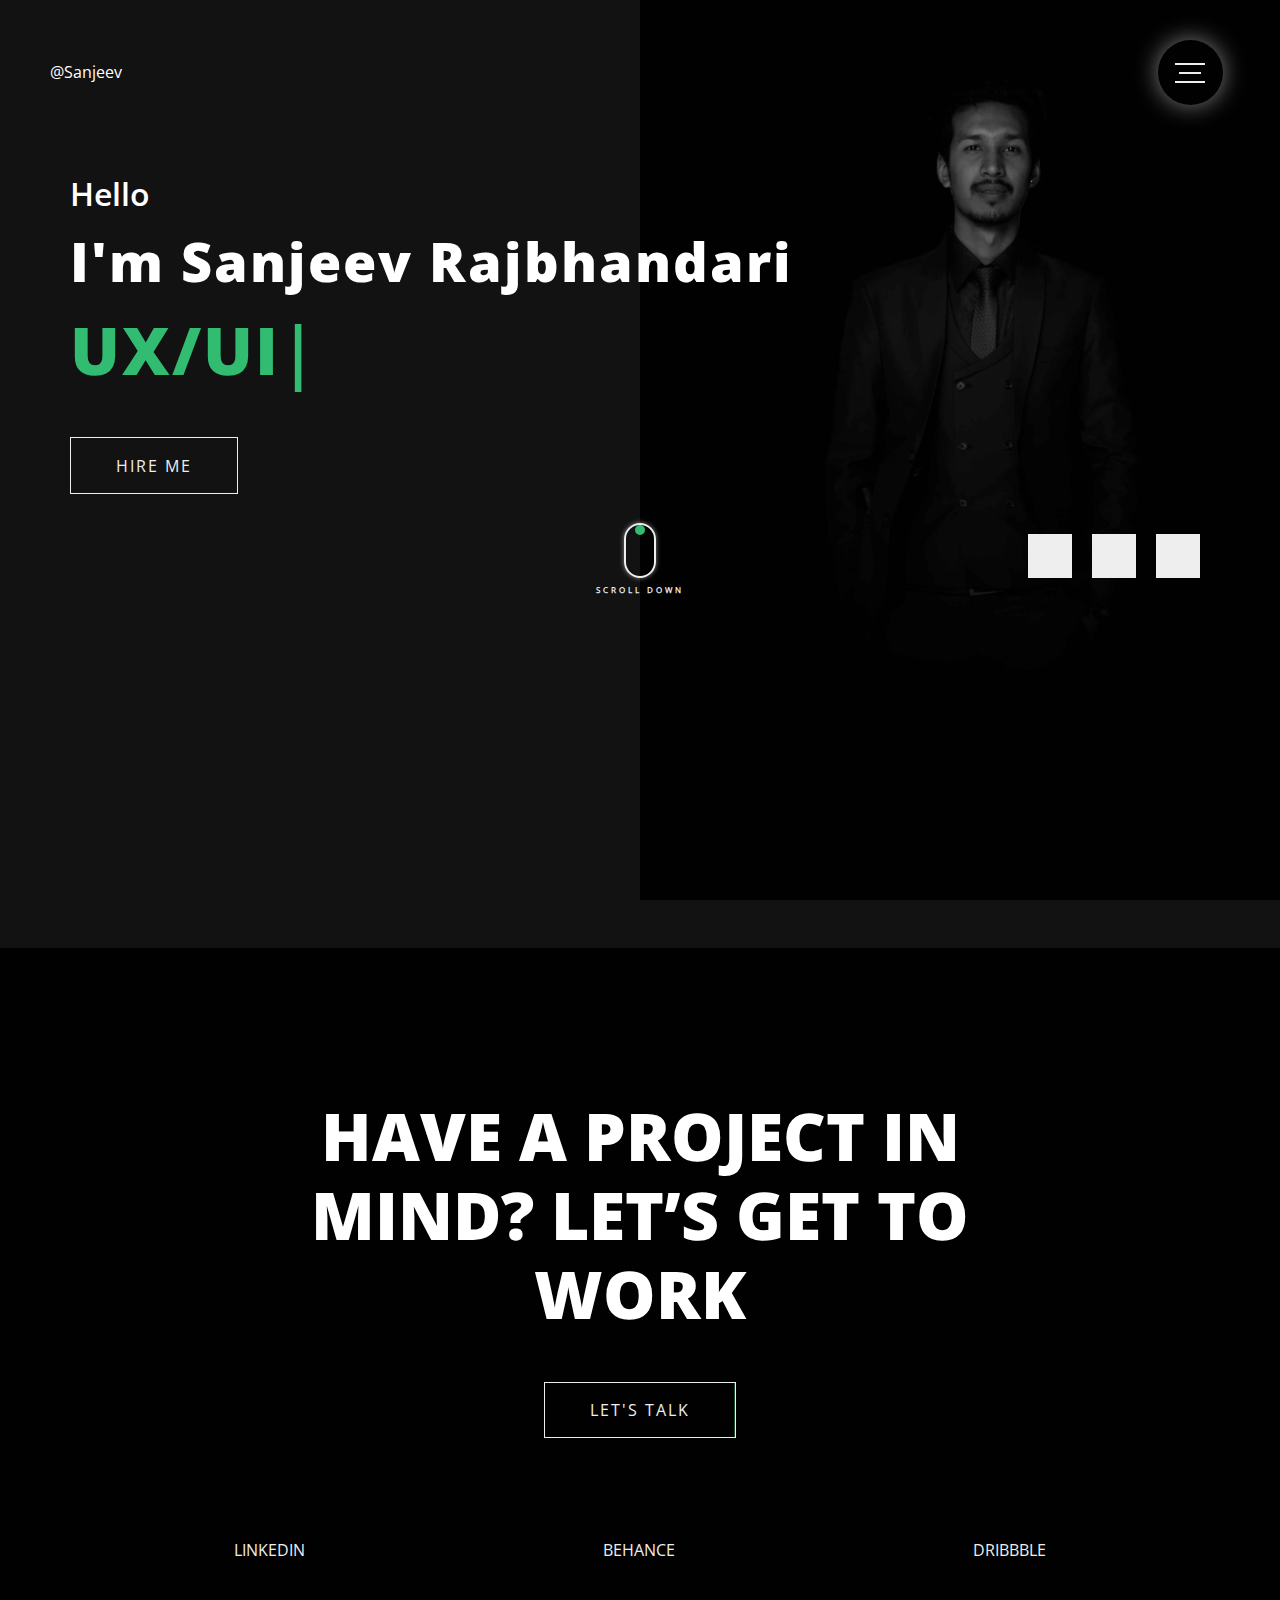
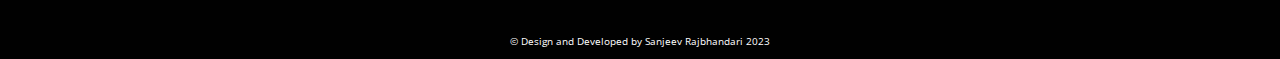
==== home.html @ 08865bb9 "portfolio landing page" ====
<!DOCTYPE html>
<html lang="en">

<head>
    <meta charset="UTF-8">
    <meta name="viewport" content="width=device-width, initial-scale=1.0">
    <link rel="stylesheet" href="./css/bootstrap.min.css" />
    <link rel="stylesheet" href="fontawesome-free-5.11.2-web/css/all.css" />
    <link rel="stylesheet" href="https://use.fontawesome.com/releases/v5.6.3/css/all.css"
        integrity="sha384-UHRtZLI+pbxtHCWp1t77Bi1L4ZtiqrqD80Kn4Z8NTSRyMA2Fd33n5dQ8lWUE00s/" crossorigin="anonymous">
    <link rel="stylesheet" href="css/main.css   ">
    <link type="text/css" rel="stylesheet" href="css/lightslider.css" />
    <link href="https://unpkg.com/aos@2.3.1/dist/aos.css" rel="stylesheet">

    <title>@Sanjeev </title>
</head>

<body>
<div class="">
        <!-- <div class="scrollToTop position-fixed bg-primary text-center text-ternary" style="display: none;">
        <i class="fas fa-angle-up"></i>
    </div> -->
    <header>
        <div >
            <div>
                <a href="" class="logo" target="_blank">
                    <p class="mb-0 pb-0 text-white">@Sanjeev</p>
                </a>
            </div>
        
        <div>
            <input class="menu-icon" type="checkbox" id="menu-icon" name="menu-icon"/>
            <label for="menu-icon"></label>
            <nav class="nav">
                 		
                <ul class="pt-5">
                    <li><a href="#">Home</a></li>
                    <li><a href="#">Works</a></li>
                    <li><a href="#">About</a></li>
                    <li><a href="#">Contact</a></li>
                </ul>
            </nav>
        </div>
         
    
          <div class="hero-section">
              <div class="row">
                <div class="col-12 container">
                    <div class="mt-175 ml-70">
                        <h3 class="text-white mb-3">Hello</h3>
                        <h2 class="text-white font-weight-bold mb-3">I'm Sanjeev Rajbhandari</h2>
                        <div class="text-primary">
                            <span class="txt-type font-weight-bold" data-wait="2000" data-words='["UX/UI Designer","Frontend Developer", "Web Designer", "Freelancer    "]'></span>
                        </d>
                    </div>
                    <div class="mt-5">
                        <a href="mailto:snzv959@gmail.com" class="btn btn-outline">Hire Me</a>
                    </div>
                    
                    <section id="section-1">
                        <a id="scroll-btn" href="#work"></a>
                    </section>
                    <div class="hero-section-social-link">
                        <div class="social-media-icons d-flex  mt-3 text-light-grey  justify-content-end    mt-4 mr-70 pl-2">
                            <ul class="unstyle-list mt-md-3">
                                <li class="">
                                    <a href="https://www.linkedin.com/in/sanjeev-rajbhandari-982ab8171/" target="_blank"><i class="fab fa-linkedin-in  text-secondary fs-linkedin "></i></a>
                                </li>
                                <li class="">
                                    <a href="https://www.behance.net/sanjeevrajbhan" target="_blank"><i class="fab fa-behance text-secondary fs-behance"></i></a>
                                </li>
                                <li class="">
                                    <a href="https://dribbble.com/Sanzeev" target="_blank"><i class="fab fa-dribbble text-secondary  fs-dribbble "></i></a>
                                </li>
                            </ul>
                        </div>
                    </div>
                </div>
               
              </div>
          </div>
        </div>
    </header>



    <footer class="bg-dark-bg mt-5 pt-5" id="work">
        <div class="container inner-footer">
            <div class="text-white position-absolute arrow">
                <i class="fas fa-arrow-right"></i> 
            </div>
          <div class="h1 text-white text-center px-lg-150 px-sm-50 px-40 mt-100">HAVE A PROJECT IN MIND? LET’S GET TO WORK</div> 
          <div class="mt-5 text-center">
            <a href="mailto:snzv959@gmail.com" class="btn btn-outline">Let's Talk</a>
        </div>
         
            <div class="social-media-text mt-100 ">
                <ul class="unstyle-list pl-0 text-center text-white  d-flex justify-content-around">
                    <li>
                        <a href="#">Linkedin</a>
                    </li>
                    <li>
                        <a href="#">Behance</a>
                    </li>
                    <li>
                        <a href="#">Dribbble</a>
                    </li>
                </ul>
            </div>
            <hr>
            <div class="footer-link text-center mx-auto mt-5 pb-2">
                <small class="fs-10 text-white  text-center  mt-3 mb-0 pb-2">© Design and Developed by Sanjeev Rajbhandari 2023</small>
            </div>
        </div>

    </footer>

</div>





    <!-- jQuery library -->
    <script src="./js/jquery-3.4.1.min.js"></script>

    <!-- Popper JS -->
    <script src="https://cdnjs.cloudflare.com/ajax/libs/popper.js/1.16.0/umd/popper.min.js"></script>

    <!-- <script src="https://maxcdn.bootstrapcdn.com/bootstrap/4.4.1/js/bootstrap.min.js"></script> -->

    <script src="./js/bootstrap.min.js"></script>
    <script src="./js/lightslider.js"></script>
    <script src="./js/main.js"></script>

    <script src="https://unpkg.com/aos@2.3.1/dist/aos.js"></script>
    <script>
      AOS.init({once: true,});
      </script>
    <script type="text/javascript">
        $(document).ready(function () {

            var slider = $("#lightSlider").lightSlider({
                item: 6,
                autoWidth: true,
                slideMove: 2, // slidemove will be 1 if loop is true
                slideMargin: 10,

                addClass: '',
                mode: "slide",
                useCSS: true,
                cssEasing: 'ease', //'cubic-bezier(0.25, 0, 0.25, 1)',//
                easing: 'linear', //'for jquery animation',////

                speed: 500, //ms'
                auto: true,
                loop: true,
                slideEndAnimation: true,
                pause: 1500,

                keyPress: false,
                controls: true,
                prevHtml: '',
                nextHtml: '',

                rtl: false,
                adaptiveHeight: false,

                vertical: false,
                verticalHeight: 500,
                vThumbWidth: 100,

                thumbItem: 10,
                pager: true,
                gallery: false,
                galleryMargin: 5,
                thumbMargin: 5,
                currentPagerPosition: 'middle',

                enableTouch: true,
                enableDrag: true,
                freeMove: true,
                swipeThreshold: 40,

                responsive: [{
                        breakpoint: 1200,
                        settings: {
                            item: 6,
                            slideMove: 1,
                            slideMargin: 4,
                        }
                    },
                    {
                        breakpoint: 900,
                        settings: {
                            item: 4,
                            slideMove: 1
                        }
                    },
                    {
                        breakpoint: 500,
                        settings: {
                            item: 3,
                            slideMove: 1
                        }
                    },


                ],

            });
            console.log(slider);
            $('#prevslide').click(function () {
                slider.goToPrevSlide();
            });

            $('#nextslide').click(function () {
                slider.goToNextSlide();
            });

        });

    </script>


</body>

</html>
---- css/main.css ----
html {
  scroll-behavior: smooth;
}

body {
  padding: 0px;
  margin: 0;
  overflow-x: hidden;
  background-color: #121212;
}

body * {
  font-family: "OpenSans-regular", sans-serif;
}

h1,
h2,
h3,
h4,
h5,
h6,
.h1,
h1,
.h2,
h2,
.h3,
h3,
.h4,
h4,
.h5,
h5,
.h6,
h6 {
  font-weight: normal;
}

@font-face {
  font-family: "OpenSans-bold";
  src: url("../fonts/OpenSans-Bold.ttf");
}

@font-face {
  font-family: "OpenSans-ExtraBold";
  src: url("../fonts/OpenSans-ExtraBold.ttf");
}

@font-face {
  font-family: "OpenSans-semibold";
  src: url("../fonts/OpenSans-SemiBold.ttf");
}

@font-face {
  font-family: "OpenSans-regular";
  src: url("../fonts/OpenSans-Regular.ttf");
}

@font-face {
  font-family: "OpenSans-light";
  src: url("../fonts/OpenSans-Light.ttf");
}

@font-face {
  font-family: "OpenSans-medium";
  src: url("../fonts/OpenSans-Medium.ttf");
}


.h1,
h1 {
  font-size: calc(45px + (66  - 45) * ((100vw - 500px) / (1150 - 500))) !important;
}

@media screen and (max-width: 500px) {
  
  .h1,
  h1 {
    font-size: 45px !important;
  }
}

@media screen and (min-width: 1150px) {
  
  .h1,
  h1 {
    font-size: 66px !important;
  }
}


.h2,
h2 {
  font-size: calc(46px + (54  - 46) * ((100vw - 500px) / (1150 - 500))) !important;
}

@media screen and (max-width: 500px) {
  
  .h2,
  h2 {
    font-size: 46px !important;
  }
}

@media screen and (min-width: 1150px) {
  
  .h2,
  h2 {
    font-size: 54px !important;
  }
}


.h3,
h3 {
  font-size: calc(28px + (32  - 28) * ((100vw - 500px) / (1200 - 500))) !important;
}

@media screen and (max-width: 500px) {
  
  .h3,
  h3 {
    font-size: 28px !important;
  }
}

@media screen and (min-width: 1200px) {
  
  .h3,
  h3 {
    font-size: 32px !important;
  }
}


.h4,
h4 {
  font-size: calc(29px + (39  - 29) * ((100vw - 500px) / (1200 - 500))) !important;
}

@media screen and (max-width: 500px) {
  
  .h4,
  h4 {
    font-size: 29px !important;
  }
}

@media screen and (min-width: 1200px) {
  
  .h4,
  h4 {
    font-size: 39px !important;
  }
}


.h5,
h5 {
  font-size: calc(21px + (31  - 21) * ((100vw - 500px) / (1200 - 500))) !important;
}

@media screen and (max-width: 500px) {
  
  .h5,
  h5 {
    font-size: 21px !important;
  }
}

@media screen and (min-width: 1200px) {
  
  .h5,
  h5 {
    font-size: 31px !important;
  }
}


.h6,
h6 {
  font-size: calc(15px + (25  - 15) * ((100vw - 500px) / (1200 - 500))) !important;
}

@media screen and (max-width: 500px) {
  
  .h6,
  h6 {
    font-size: 15px !important;
  }
}

@media screen and (min-width: 1200px) {
  
  .h6,
  h6 {
    font-size: 25px !important;
  }
}

.p, p {
  font-size: calc(10px + (16  - 10) * ((100vw - 720px) / (1200 - 500))) !important;
}

@media screen and (max-width: 720px) {
  .p, p {
    font-size: 10px !important;
  }
}

@media screen and (min-width: 1200px) {
  .p, p {
    font-size: 16px !important;
  }
}

.small, small {
  font-size: 10px !important;
}

.fs-20 {
  font-size: calc(15px + (20  - 15) * ((100vw - 500px) / (1200 - 500))) !important;
}

@media screen and (max-width: 500px) {
  .fs-20 {
    font-size: 15px !important;
  }
}

@media screen and (min-width: 1200px) {
  .fs-20 {
    font-size: 20px !important;
  }
}

.fs-13 {
  font-size: calc(10px + (13  - 10) * ((100vw - 500px) / (1200 - 500))) !important;
}

@media screen and (max-width: 500px) {
  .fs-13 {
    font-size: 10px !important;
  }
}

@media screen and (min-width: 1200px) {
  .fs-13 {
    font-size: 13px !important;
  }
}

.fs-14, .fs-12 {
  letter-spacing: 1px;
}

.fs-17 {
  letter-spacing: 2px;
}

.font-weight-semi-bold {
  font-weight: 600;
}

.font-weight-medium {
  font-weight: 500;
}

.img-gallary .lSPager {
  display: none;
}

.img-gallary .lightSlider li {
  margin-right: 30px !important;
}

.btn-primary {
  background: #31BC71 !important;
  color: #fff !important;
  border-color: currentColor !important;
  outline: none !important;
}

.btn-primary:not(:disabled):not(.disabled):hover, .btn-primary:not(:disabled):not(.disabled):focus, .btn-primary:not(:disabled):not(.disabled):active {
  background: #31BC71 !important;
  color: #fff !important;
}

.btn-secondary {
  background: #121212 !important;
  color: #fff !important;
  border-color: currentColor !important;
  outline: none !important;
}

.btn-secondary:not(:disabled):not(.disabled):hover, .btn-secondary:not(:disabled):not(.disabled):focus, .btn-secondary:not(:disabled):not(.disabled):active {
  background: #31BC71 !important;
  color: #fff !important;
}

.btn-ternary {
  background: #fff !important;
  color: #121212 !important;
  border-color: currentColor !important;
  outline: none !important;
}

.btn-ternary:not(:disabled):not(.disabled):hover, .btn-ternary:not(:disabled):not(.disabled):focus, .btn-ternary:not(:disabled):not(.disabled):active {
  background: #31BC71 !important;
  color: #fff !important;
}

.btn-default {
  background: #121212 !important;
  color: #fff !important;
  border-color: currentColor !important;
  outline: none !important;
}

.btn-default:not(:disabled):not(.disabled):hover, .btn-default:not(:disabled):not(.disabled):focus, .btn-default:not(:disabled):not(.disabled):active {
  background: #333 !important;
  color: #fff !important;
}

.btn-transparent, .btn-transparent:not(:disabled):not(.disabled):hover, .btn-transparent:not(:disabled):not(.disabled):focus, .btn-transparent:not(:disabled):not(.disabled):active {
  background: transparent !important;
  color: !important;
  border-color: currentColor !important;
  outline: none !important;
}

.btn-sm {
  font-size: 13px !important;
}

.btn-lg {
  font-size: calc(15px + (20.31  - 15) * ((100vw - 800px) / (801 - 500))) !important;
}

@media screen and (max-width: 800px) {
  .btn-lg {
    font-size: 15px !important;
  }
}

@media screen and (min-width: 801px) {
  .btn-lg {
    font-size: 20.31px !important;
  }
}

.btn-block {
  font-size: calc(15px + (20.31  - 15) * ((100vw - 800px) / (801 - 500))) !important;
}

@media screen and (max-width: 800px) {
  .btn-block {
    font-size: 15px !important;
  }
}

@media screen and (min-width: 801px) {
  .btn-block {
    font-size: 20.31px !important;
  }
}

.btn {
  border: 1.5px solid #EEEEEE;
  color: #EEEEEE;
  cursor: pointer;
  line-height: 1;
  padding: 1.2em 2.8em;
  text-align: center;
  text-transform: uppercase;
  letter-spacing: 2px;
  border-radius: 0px;
  -webkit-border-radius: 0px;
  -moz-border-radius: 0px;
  -ms-border-radius: 0px;
  -o-border-radius: 0px;
}

.btn:hover, .btn:focus {
  color: #EEEEEE;
  outline: 0;
}

.btn-sm {
  padding: 0.5rem;
}

.btn-lg, .btn-block {
  font-size: 18px !important;
}

.btn-outline {
  background-color: transparent;
  border-color: #EEEEEE;
  color: #EEEEEE;
  background-image: linear-gradient(45deg, #31BC71 50%, transparent 50%);
  background-position: 100%;
  background-size: 400%;
  -webkit-transition: background 300ms ease-in-out;
  transition: background 300ms ease-in-out;
}

.btn-outline:hover {
  background-position: 0;
  border-color: #31BC71;
}

@-webkit-keyframes move-down {
  80% {
    opacity: 0.5;
  }
  100% {
    transform: translateY(2em);
    opacity: 0;
    -webkit-transform: translateY(2em);
    -moz-transform: translateY(2em);
    -ms-transform: translateY(2em);
    -o-transform: translateY(2em);
  }
}

@keyframes move-down {
  80% {
    opacity: 0.5;
  }
  100% {
    transform: translateY(2em);
    opacity: 0;
    -webkit-transform: translateY(2em);
    -moz-transform: translateY(2em);
    -ms-transform: translateY(2em);
    -o-transform: translateY(2em);
  }
}

a#scroll-btn {
  position: absolute;
  height: 55px;
  width: 32px;
  border: 2px solid #EEEEEE;
  margin: auto;
  left: 0;
  right: 0;
  bottom: 0px;
  border-radius: 28px;
  -webkit-box-shadow: 0px 0px 5px 0px rgba(255, 255, 255, 0.51);
  box-shadow: 0px 0px 5px 0px rgba(255, 255, 255, 0.51);
}

a#scroll-btn:before {
  position: absolute;
  content: "";
  margin: auto;
  left: 0;
  right: 0;
  top: 0;
  height: 10px;
  width: 10px;
  background-color: #31BC71;
  border-radius: 50%;
  -webkit-animation: move-down 2s infinite;
          animation: move-down 2s infinite;
}

a#scroll-btn:after {
  position: absolute;
  content: "SCROLL DOWN";
  width: 12em;
  display: block;
  width: 12em;
  text-align: center;
  left: -4.2em;
  bottom: -2.5em;
  font-size: 8px;
  color: #EEEEEE;
  letter-spacing: 3px;
  font-weight: 600;
}

#section-2 {
  background-color: #31BC71;
  color: #EEEEEE;
  font-size: 2.7em;
  text-align: center;
  display: -webkit-box;
  display: -ms-flexbox;
  display: flex;
  -webkit-box-orient: vertical;
  -webkit-box-direction: normal;
      -ms-flex-direction: column;
          flex-direction: column;
  -webkit-box-align: center;
      -ms-flex-align: center;
          align-items: center;
  -webkit-box-pack: center;
      -ms-flex-pack: center;
          justify-content: center;
  gap: 1em;
}

@media screen and (max-width: 500px) {
  a#scroll-btn {
    font-size: 12px;
  }
}

.navbar-toggler .close {
  display: inline-block;
}

.navbar-toggler .navbar-toggler-icon {
  display: none;
}

.navbar-toggler.collapsed .close {
  display: none;
}

.navbar-toggler.collapsed .navbar-toggler-icon {
  display: inline-block;
}

.close {
  opacity: 1;
}

.close:hover {
  opacity: 1;
}

.navbar-toggler {
  border: none;
  font-size: 15px;
}

.navbar {
  background-color: transparent;
}

.navbar .navbar-nav .nav-link {
  font-size: 13px;
  font-family: "Hind-Regular", sans-serif;
  color: #fff;
}

.navbar .navbar-nav .nav-link:hover {
  color: #31BC71;
  transition: ease-in-out 0.5s all;
  -webkit-transition: ease-in-out 0.5s all;
  -moz-transition: ease-in-out 0.5s all;
  -ms-transition: ease-in-out 0.5s all;
  -o-transition: ease-in-out 0.5s all;
}

.solid {
  background-color: #EEEEEE;
  -webkit-transition: background-color 1s ease 0s;
  transition: background-color 1s ease 0s;
}

.navbar-collapse .bg-secondary {
  opacity: 0.95;
}

.navbar-collapse .nav-item ul li a:hover, .navbar-collapse .nav-item ul li .active {
  color: #31BC71 !important;
  font-weight: 600;
  text-decoration: none;
}

.navbar-dark .navbar-toggler-icon {
  background-image: url("data:image/svg+xml,%3csvg xmlns='http://www.w3.org/2000/svg' width='30' height='30' viewBox='0 0 30 30'%3e%3cpath stroke='rgba(255, 255, 255, 1)' stroke-linecap='round' stroke-miterlimit='10' stroke-width='2' d='M4 7h22M4 15h22M4 23h22'/%3e%3c/svg%3e");
}

[type="checkbox"]:checked {
  position: absolute;
  left: -9999px;
}

[type="checkbox"]:not(:checked) {
  position: absolute;
  left: -9999px;
}

.menu-icon:checked + label {
  position: fixed;
  top: 63px;
  right: 75px;
  display: block;
  width: 30px;
  height: 30px;
  padding: 0;
  margin: 0;
  cursor: pointer;
  z-index: 10;
}

.menu-icon:checked + label:before {
  position: absolute;
  content: '';
  display: block;
  width: 30px;
  height: 20px;
  z-index: 20;
  top: 0;
  left: 0;
  border-top: 2px solid #EEEEEE;
  border-bottom: 2px solid #EEEEEE;
  -webkit-transition: border-width 100ms 1500ms ease, top 100ms 1600ms cubic-bezier(0.23, 1, 0.32, 1), height 100ms 1600ms cubic-bezier(0.23, 1, 0.32, 1), background-color 200ms ease, -webkit-transform 200ms cubic-bezier(0.23, 1, 0.32, 1);
  transition: border-width 100ms 1500ms ease, top 100ms 1600ms cubic-bezier(0.23, 1, 0.32, 1), height 100ms 1600ms cubic-bezier(0.23, 1, 0.32, 1), background-color 200ms ease, -webkit-transform 200ms cubic-bezier(0.23, 1, 0.32, 1);
  transition: border-width 100ms 1500ms ease, top 100ms 1600ms cubic-bezier(0.23, 1, 0.32, 1), height 100ms 1600ms cubic-bezier(0.23, 1, 0.32, 1), background-color 200ms ease, transform 200ms cubic-bezier(0.23, 1, 0.32, 1);
  transition: border-width 100ms 1500ms ease, top 100ms 1600ms cubic-bezier(0.23, 1, 0.32, 1), height 100ms 1600ms cubic-bezier(0.23, 1, 0.32, 1), background-color 200ms ease, transform 200ms cubic-bezier(0.23, 1, 0.32, 1), -webkit-transform 200ms cubic-bezier(0.23, 1, 0.32, 1);
  top: 10px;
  -webkit-transform: rotate(45deg);
          transform: rotate(45deg);
  height: 2px;
  background-color: #EEEEEE;
  border-width: 0;
  -webkit-transition: border-width 100ms 340ms ease, top 100ms 300ms cubic-bezier(0.23, 1, 0.32, 1), height 100ms 300ms cubic-bezier(0.23, 1, 0.32, 1), background-color 200ms 500ms ease, -webkit-transform 200ms 1700ms cubic-bezier(0.23, 1, 0.32, 1);
  transition: border-width 100ms 340ms ease, top 100ms 300ms cubic-bezier(0.23, 1, 0.32, 1), height 100ms 300ms cubic-bezier(0.23, 1, 0.32, 1), background-color 200ms 500ms ease, -webkit-transform 200ms 1700ms cubic-bezier(0.23, 1, 0.32, 1);
  transition: border-width 100ms 340ms ease, top 100ms 300ms cubic-bezier(0.23, 1, 0.32, 1), height 100ms 300ms cubic-bezier(0.23, 1, 0.32, 1), background-color 200ms 500ms ease, transform 200ms 1700ms cubic-bezier(0.23, 1, 0.32, 1);
  transition: border-width 100ms 340ms ease, top 100ms 300ms cubic-bezier(0.23, 1, 0.32, 1), height 100ms 300ms cubic-bezier(0.23, 1, 0.32, 1), background-color 200ms 500ms ease, transform 200ms 1700ms cubic-bezier(0.23, 1, 0.32, 1), -webkit-transform 200ms 1700ms cubic-bezier(0.23, 1, 0.32, 1);
}

.menu-icon:checked + label:after {
  position: absolute;
  content: '';
  display: block;
  width: 22px;
  height: 2px;
  z-index: 20;
  top: 10px;
  right: 4px;
  background-color: #EEEEEE;
  margin-top: -1px;
  -webkit-transition: width 100ms 1750ms ease, right 100ms 1750ms ease, margin-top 100ms ease, -webkit-transform 200ms cubic-bezier(0.23, 1, 0.32, 1);
  transition: width 100ms 1750ms ease, right 100ms 1750ms ease, margin-top 100ms ease, -webkit-transform 200ms cubic-bezier(0.23, 1, 0.32, 1);
  transition: width 100ms 1750ms ease, right 100ms 1750ms ease, margin-top 100ms ease, transform 200ms cubic-bezier(0.23, 1, 0.32, 1);
  transition: width 100ms 1750ms ease, right 100ms 1750ms ease, margin-top 100ms ease, transform 200ms cubic-bezier(0.23, 1, 0.32, 1), -webkit-transform 200ms cubic-bezier(0.23, 1, 0.32, 1);
  width: 30px;
  margin-top: 0;
  right: 0;
  -webkit-transform: rotate(-45deg);
          transform: rotate(-45deg);
  -webkit-transition: width 100ms ease, right 100ms ease, margin-top 100ms 500ms ease, -webkit-transform 200ms 1700ms cubic-bezier(0.23, 1, 0.32, 1);
  transition: width 100ms ease, right 100ms ease, margin-top 100ms 500ms ease, -webkit-transform 200ms 1700ms cubic-bezier(0.23, 1, 0.32, 1);
  transition: width 100ms ease, right 100ms ease, margin-top 100ms 500ms ease, transform 200ms 1700ms cubic-bezier(0.23, 1, 0.32, 1);
  transition: width 100ms ease, right 100ms ease, margin-top 100ms 500ms ease, transform 200ms 1700ms cubic-bezier(0.23, 1, 0.32, 1), -webkit-transform 200ms 1700ms cubic-bezier(0.23, 1, 0.32, 1);
}

.menu-icon:checked ~ .nav {
  -webkit-animation-play-state: paused;
          animation-play-state: paused;
  top: 50%;
  right: 50%;
  -webkit-transform: translate(50%, -50%);
          transform: translate(50%, -50%);
  width: 200%;
  height: 200%;
  -webkit-transition: top 350ms 700ms cubic-bezier(0.23, 1, 0.32, 1), right 350ms 700ms cubic-bezier(0.23, 1, 0.32, 1), width 750ms 1000ms cubic-bezier(0.23, 1, 0.32, 1), height 750ms 1000ms cubic-bezier(0.23, 1, 0.32, 1), -webkit-transform 250ms 700ms ease;
  transition: top 350ms 700ms cubic-bezier(0.23, 1, 0.32, 1), right 350ms 700ms cubic-bezier(0.23, 1, 0.32, 1), width 750ms 1000ms cubic-bezier(0.23, 1, 0.32, 1), height 750ms 1000ms cubic-bezier(0.23, 1, 0.32, 1), -webkit-transform 250ms 700ms ease;
  transition: top 350ms 700ms cubic-bezier(0.23, 1, 0.32, 1), right 350ms 700ms cubic-bezier(0.23, 1, 0.32, 1), transform 250ms 700ms ease, width 750ms 1000ms cubic-bezier(0.23, 1, 0.32, 1), height 750ms 1000ms cubic-bezier(0.23, 1, 0.32, 1);
  transition: top 350ms 700ms cubic-bezier(0.23, 1, 0.32, 1), right 350ms 700ms cubic-bezier(0.23, 1, 0.32, 1), transform 250ms 700ms ease, width 750ms 1000ms cubic-bezier(0.23, 1, 0.32, 1), height 750ms 1000ms cubic-bezier(0.23, 1, 0.32, 1), -webkit-transform 250ms 700ms ease;
}

.menu-icon:checked ~ .nav ul li {
  pointer-events: auto;
  visibility: visible;
  opacity: 1;
  -webkit-transform: translateY(0);
          transform: translateY(0);
  -webkit-transition: opacity 350ms ease, -webkit-transform 250ms ease;
  transition: opacity 350ms ease, -webkit-transform 250ms ease;
  transition: opacity 350ms ease, transform 250ms ease;
  transition: opacity 350ms ease, transform 250ms ease, -webkit-transform 250ms ease;
}

.menu-icon:checked ~ .nav ul li:nth-child(1) {
  -webkit-transition-delay: 1400ms;
          transition-delay: 1400ms;
}

.menu-icon:checked ~ .nav ul li:nth-child(2) {
  -webkit-transition-delay: 1480ms;
          transition-delay: 1480ms;
}

.menu-icon:checked ~ .nav ul li:nth-child(3) {
  -webkit-transition-delay: 1560ms;
          transition-delay: 1560ms;
}

.menu-icon:checked ~ .nav ul li:nth-child(4) {
  -webkit-transition-delay: 1640ms;
          transition-delay: 1640ms;
}

.menu-icon:not(:checked) + label {
  position: fixed;
  top: 63px;
  right: 75px;
  display: block;
  width: 30px;
  height: 30px;
  padding: 0;
  margin: 0;
  cursor: pointer;
  z-index: 10;
}

.menu-icon:not(:checked) + label:before {
  position: absolute;
  content: '';
  display: block;
  width: 30px;
  height: 20px;
  z-index: 20;
  top: 0;
  left: 0;
  border-top: 2px solid #EEEEEE;
  border-bottom: 2px solid #EEEEEE;
  -webkit-transition: border-width 100ms 1500ms ease, top 100ms 1600ms cubic-bezier(0.23, 1, 0.32, 1), height 100ms 1600ms cubic-bezier(0.23, 1, 0.32, 1), background-color 200ms ease, -webkit-transform 200ms cubic-bezier(0.23, 1, 0.32, 1);
  transition: border-width 100ms 1500ms ease, top 100ms 1600ms cubic-bezier(0.23, 1, 0.32, 1), height 100ms 1600ms cubic-bezier(0.23, 1, 0.32, 1), background-color 200ms ease, -webkit-transform 200ms cubic-bezier(0.23, 1, 0.32, 1);
  transition: border-width 100ms 1500ms ease, top 100ms 1600ms cubic-bezier(0.23, 1, 0.32, 1), height 100ms 1600ms cubic-bezier(0.23, 1, 0.32, 1), background-color 200ms ease, transform 200ms cubic-bezier(0.23, 1, 0.32, 1);
  transition: border-width 100ms 1500ms ease, top 100ms 1600ms cubic-bezier(0.23, 1, 0.32, 1), height 100ms 1600ms cubic-bezier(0.23, 1, 0.32, 1), background-color 200ms ease, transform 200ms cubic-bezier(0.23, 1, 0.32, 1), -webkit-transform 200ms cubic-bezier(0.23, 1, 0.32, 1);
}

.menu-icon:not(:checked) + label:after {
  position: absolute;
  content: '';
  display: block;
  width: 22px;
  height: 2px;
  z-index: 20;
  top: 10px;
  right: 4px;
  background-color: #EEEEEE;
  margin-top: -1px;
  -webkit-transition: width 100ms 1750ms ease, right 100ms 1750ms ease, margin-top 100ms ease, -webkit-transform 200ms cubic-bezier(0.23, 1, 0.32, 1);
  transition: width 100ms 1750ms ease, right 100ms 1750ms ease, margin-top 100ms ease, -webkit-transform 200ms cubic-bezier(0.23, 1, 0.32, 1);
  transition: width 100ms 1750ms ease, right 100ms 1750ms ease, margin-top 100ms ease, transform 200ms cubic-bezier(0.23, 1, 0.32, 1);
  transition: width 100ms 1750ms ease, right 100ms 1750ms ease, margin-top 100ms ease, transform 200ms cubic-bezier(0.23, 1, 0.32, 1), -webkit-transform 200ms cubic-bezier(0.23, 1, 0.32, 1);
}

.nav {
  position: fixed;
  top: 40px;
  right: 57px;
  display: block;
  width: 65px;
  height: 65px;
  padding: 0;
  margin: 0;
  z-index: 9;
  overflow: hidden;
  -webkit-box-shadow: 0 8px 30px 0 rgba(0, 0, 0, 0.3);
          box-shadow: 0 8px 30px 0 rgba(0, 0, 0, 0.3);
  background-color: #010101;
  -webkit-animation: border-transform 7s linear infinite;
          animation: border-transform 7s linear infinite;
  -webkit-transition: top 350ms 1100ms cubic-bezier(0.23, 1, 0.32, 1), right 350ms 1100ms cubic-bezier(0.23, 1, 0.32, 1), width 650ms 400ms cubic-bezier(0.23, 1, 0.32, 1), height 650ms 400ms cubic-bezier(0.23, 1, 0.32, 1), -webkit-transform 250ms 1100ms ease;
  transition: top 350ms 1100ms cubic-bezier(0.23, 1, 0.32, 1), right 350ms 1100ms cubic-bezier(0.23, 1, 0.32, 1), width 650ms 400ms cubic-bezier(0.23, 1, 0.32, 1), height 650ms 400ms cubic-bezier(0.23, 1, 0.32, 1), -webkit-transform 250ms 1100ms ease;
  transition: top 350ms 1100ms cubic-bezier(0.23, 1, 0.32, 1), right 350ms 1100ms cubic-bezier(0.23, 1, 0.32, 1), transform 250ms 1100ms ease, width 650ms 400ms cubic-bezier(0.23, 1, 0.32, 1), height 650ms 400ms cubic-bezier(0.23, 1, 0.32, 1);
  transition: top 350ms 1100ms cubic-bezier(0.23, 1, 0.32, 1), right 350ms 1100ms cubic-bezier(0.23, 1, 0.32, 1), transform 250ms 1100ms ease, width 650ms 400ms cubic-bezier(0.23, 1, 0.32, 1), height 650ms 400ms cubic-bezier(0.23, 1, 0.32, 1), -webkit-transform 250ms 1100ms ease;
  border-radius: 50px;
  -webkit-border-radius: 50px;
  -moz-border-radius: 50px;
  -ms-border-radius: 50px;
  -o-border-radius: 50px;
  -webkit-box-shadow: 0px 0px 25px 0px rgba(255, 255, 255, 0.51);
  box-shadow: 0px 0px 25px 0px rgba(255, 255, 255, 0.51);
}

.nav ul {
  position: absolute;
  top: 50%;
  left: 0;
  display: block;
  width: 100%;
  padding: 0;
  margin: 0;
  z-index: 6;
  text-align: center;
  -webkit-transform: translateY(-50%);
          transform: translateY(-50%);
  list-style: none;
}

.nav ul li {
  position: relative;
  display: block;
  width: 100%;
  padding: 0;
  margin: 10px 0;
  text-align: center;
  list-style: none;
  pointer-events: none;
  opacity: 0;
  visibility: hidden;
  -webkit-transform: translateY(30px);
          transform: translateY(30px);
  -webkit-transition: all 250ms linear;
  transition: all 250ms linear;
}

.nav ul li:nth-child(1) {
  -webkit-transition-delay: 200ms;
          transition-delay: 200ms;
}

.nav ul li:nth-child(2) {
  -webkit-transition-delay: 150ms;
          transition-delay: 150ms;
}

.nav ul li:nth-child(3) {
  -webkit-transition-delay: 100ms;
          transition-delay: 100ms;
}

.nav ul li:nth-child(4) {
  -webkit-transition-delay: 50ms;
          transition-delay: 50ms;
}

.nav ul li a {
  font-size: 9vh;
  text-transform: uppercase;
  line-height: 1.2;
  font-weight: 800;
  display: inline-block;
  position: relative;
  color: #ececee;
  -webkit-transition: all 250ms linear;
  transition: all 250ms linear;
}

.nav ul li a:hover {
  text-decoration: none;
  color: #31BC71;
}

.nav ul li a:hover:after {
  width: 100%;
}

.logo {
  position: absolute;
  top: 60px;
  left: 50px;
  display: block;
  z-index: 11;
  -webkit-transition: all 250ms linear;
  transition: all 250ms linear;
}

.logo img {
  height: 26px;
  width: auto;
  display: block;
}

@media screen and (max-width: 991px) {
  .menu-icon:checked + label {
    right: 55px;
  }
  .menu-icon:not(:checked) + label {
    right: 55px;
  }
  .logo {
    left: 30px;
  }
  .nav {
    right: 30px;
  }
  .nav ul li a {
    font-size: 8vh;
  }
  h1 {
    font-size: 9vw;
    -webkit-text-stroke: 2px transparent;
    text-stroke: 2px transparent;
    -webkit-text-fill-color: #ffeba7;
    text-fill-color: #ffeba7;
    color: #ffeba7;
  }
}

footer .social-media-icons li:nth-child(3):hover, .social-media-icons ul li:hover {
  -webkit-transition: all ease .4s;
  transition: all ease .4s;
}

.inner-footer .arrow {
  transform: rotate(45deg);
  -webkit-transform: rotate(45deg);
  -moz-transform: rotate(45deg);
  -ms-transform: rotate(45deg);
  -o-transform: rotate(45deg);
  font-size: 20px;
  left: 150px;
}

.inner-footer ul li {
  line-height: 1.5;
}

footer {
  background-color: #010101;
}

footer .h1, footer h1 {
  font-family: 'OpenSans-ExtraBold';
}

footer h4 {
  letter-spacing: 1px;
}

footer .social-media-icons li:nth-child(3):hover {
  background-color: #C52F30 !important;
}

.fs-linkedin {
  font-size: 25px;
}

.fs-sm-linkedin {
  font-size: 15px;
}

.fs-lg-linkedin {
  font-size: 16px;
}

.fs-xl-linkedin {
  font-size: 25px;
}

.fs-xsm-linkedin {
  font-size: 14px;
}

.fs-behance {
  font-size: 23px;
}

.fs-sm-behance {
  font-size: 14px;
}

.fs-lg-behance {
  font-size: 24px;
}

.fs-xl-behance {
  font-size: 25px;
}

.fs-xsm-behance {
  font-size: 13px;
}

.fs-dribbble {
  font-size: 23px;
}

.fs-sm-dribbble {
  font-size: 15px;
}

.fs-lg-dribbble {
  font-size: 24px;
}

.fs-xl-dribbble {
  font-size: 25px;
}

.fs-xsm-dribbble {
  font-size: 13px;
}

.close {
  position: relative;
  right: 0px;
  top: -10px;
  width: 40px;
}

.close::before, .close::after {
  position: absolute;
  left: 29px;
  content: ' ';
  height: 25px;
  width: 2px;
  background-color: #fff;
  -webkit-transform: rotate(45deg);
          transform: rotate(45deg);
}

.close::after {
  -webkit-transform: rotate(-45deg);
          transform: rotate(-45deg);
}

@media screen and (max-width: 1200px) {
  .icons-collection {
    background-size: 24%;
    height: 195px;
  }
}

.scrollToTop {
  right: 20px;
  bottom: 20px;
  cursor: pointer;
  color: #31BC71;
  pointer-events: auto;
  height: 40px;
  width: 40px;
  border-radius: 50%;
  border: none;
  outline: none;
  z-index: 40;
  text-align: center;
  color: #fff;
  line-height: 48px;
}

.scrollToTop i {
  font-size: 1.5em;
}

.unstyle-list {
  text-decoration: none;
  list-style-type: none;
  text-align: left;
}

.list-group-item {
  position: relative !important;
  display: block !important;
  padding: 0px !important;
  margin-bottom: 0px !important;
  border: none;
}

.hero-section h1, .hero-section h2 {
  font-family: "OpenSans-ExtraBold", sans-serif;
  letter-spacing: 2px;
}

.hero-section h3 {
  font-family: "OpenSans-semibold", sans-serif;
}

.m-35 {
  margin: 35px;
}

.mt-35, .my-35 {
  margin-top: 35px;
}

.mb-35, .my-35 {
  margin-bottom: 35px;
}

.ml-35, .mx-35 {
  margin-left: 35px;
}

.mr-35, .mx-35 {
  margin-right: 35px;
}

@media screen and (min-width: 576px) {
  .m-sm-35 {
    margin: 35px;
  }
  .mt-sm-35, .my-sm-35 {
    margin-top: 35px;
  }
  .mb-sm-35, .my-sm-35 {
    margin-bottom: 35px;
  }
  .ml-sm-35, .mx-sm-35 {
    margin-left: 35px;
  }
  .mr-sm-35, .mx-sm-35 {
    margin-right: 35px;
  }
}

@media screen and (min-width: 768px) {
  .m-md-35 {
    margin: 35px;
  }
  .mt-md-35, .my-md-35 {
    margin-top: 35px;
  }
  .mb-md-35, .my-md-35 {
    margin-bottom: 35px;
  }
  .ml-md-35, .mx-md-35 {
    margin-left: 35px;
  }
  .mr-md-35, .mx-md-35 {
    margin-right: 35px;
  }
}

@media screen and (min-width: 992px) {
  .m-lg-35 {
    margin: 35px;
  }
  .mt-lg-35, .my-lg-35 {
    margin-top: 35px;
  }
  .mb-lg-35, .my-lg-35 {
    margin-bottom: 35px;
  }
  .ml-lg-35, .mx-lg-35 {
    margin-left: 35px;
  }
  .mr-lg-35, .mx-lg-35 {
    margin-right: 35px;
  }
}

@media screen and (min-width: 1200px) {
  .m-xl-35 {
    margin: 35px;
  }
  .mt-xl-35, .my-xl-35 {
    margin-top: 35px;
  }
  .mb-xl-35, .my-xl-35 {
    margin-bottom: 35px;
  }
  .ml-xl-35, .mx-xl-35 {
    margin-left: 35px;
  }
  .mr-xl-35, .mx-xl-35 {
    margin-right: 35px;
  }
}

.m-28 {
  margin: 28px;
}

.mt-28, .my-28 {
  margin-top: 28px;
}

.mb-28, .my-28 {
  margin-bottom: 28px;
}

.ml-28, .mx-28 {
  margin-left: 28px;
}

.mr-28, .mx-28 {
  margin-right: 28px;
}

@media screen and (min-width: 576px) {
  .m-sm-28 {
    margin: 28px;
  }
  .mt-sm-28, .my-sm-28 {
    margin-top: 28px;
  }
  .mb-sm-28, .my-sm-28 {
    margin-bottom: 28px;
  }
  .ml-sm-28, .mx-sm-28 {
    margin-left: 28px;
  }
  .mr-sm-28, .mx-sm-28 {
    margin-right: 28px;
  }
}

@media screen and (min-width: 768px) {
  .m-md-28 {
    margin: 28px;
  }
  .mt-md-28, .my-md-28 {
    margin-top: 28px;
  }
  .mb-md-28, .my-md-28 {
    margin-bottom: 28px;
  }
  .ml-md-28, .mx-md-28 {
    margin-left: 28px;
  }
  .mr-md-28, .mx-md-28 {
    margin-right: 28px;
  }
}

@media screen and (min-width: 992px) {
  .m-lg-28 {
    margin: 28px;
  }
  .mt-lg-28, .my-lg-28 {
    margin-top: 28px;
  }
  .mb-lg-28, .my-lg-28 {
    margin-bottom: 28px;
  }
  .ml-lg-28, .mx-lg-28 {
    margin-left: 28px;
  }
  .mr-lg-28, .mx-lg-28 {
    margin-right: 28px;
  }
}

@media screen and (min-width: 1200px) {
  .m-xl-28 {
    margin: 28px;
  }
  .mt-xl-28, .my-xl-28 {
    margin-top: 28px;
  }
  .mb-xl-28, .my-xl-28 {
    margin-bottom: 28px;
  }
  .ml-xl-28, .mx-xl-28 {
    margin-left: 28px;
  }
  .mr-xl-28, .mx-xl-28 {
    margin-right: 28px;
  }
}

.m-40 {
  margin: 40px;
}

.mt-40, .my-40 {
  margin-top: 40px;
}

.mb-40, .my-40 {
  margin-bottom: 40px;
}

.ml-40, .mx-40 {
  margin-left: 40px;
}

.mr-40, .mx-40 {
  margin-right: 40px;
}

@media screen and (min-width: 576px) {
  .m-sm-40 {
    margin: 40px;
  }
  .mt-sm-40, .my-sm-40 {
    margin-top: 40px;
  }
  .mb-sm-40, .my-sm-40 {
    margin-bottom: 40px;
  }
  .ml-sm-40, .mx-sm-40 {
    margin-left: 40px;
  }
  .mr-sm-40, .mx-sm-40 {
    margin-right: 40px;
  }
}

@media screen and (min-width: 768px) {
  .m-md-40 {
    margin: 40px;
  }
  .mt-md-40, .my-md-40 {
    margin-top: 40px;
  }
  .mb-md-40, .my-md-40 {
    margin-bottom: 40px;
  }
  .ml-md-40, .mx-md-40 {
    margin-left: 40px;
  }
  .mr-md-40, .mx-md-40 {
    margin-right: 40px;
  }
}

@media screen and (min-width: 992px) {
  .m-lg-40 {
    margin: 40px;
  }
  .mt-lg-40, .my-lg-40 {
    margin-top: 40px;
  }
  .mb-lg-40, .my-lg-40 {
    margin-bottom: 40px;
  }
  .ml-lg-40, .mx-lg-40 {
    margin-left: 40px;
  }
  .mr-lg-40, .mx-lg-40 {
    margin-right: 40px;
  }
}

@media screen and (min-width: 1200px) {
  .m-xl-40 {
    margin: 40px;
  }
  .mt-xl-40, .my-xl-40 {
    margin-top: 40px;
  }
  .mb-xl-40, .my-xl-40 {
    margin-bottom: 40px;
  }
  .ml-xl-40, .mx-xl-40 {
    margin-left: 40px;
  }
  .mr-xl-40, .mx-xl-40 {
    margin-right: 40px;
  }
}

.m-25 {
  margin: 25px;
}

.mt-25, .my-25 {
  margin-top: 25px;
}

.mb-25, .my-25 {
  margin-bottom: 25px;
}

.ml-25, .mx-25 {
  margin-left: 25px;
}

.mr-25, .mx-25 {
  margin-right: 25px;
}

@media screen and (min-width: 576px) {
  .m-sm-25 {
    margin: 25px;
  }
  .mt-sm-25, .my-sm-25 {
    margin-top: 25px;
  }
  .mb-sm-25, .my-sm-25 {
    margin-bottom: 25px;
  }
  .ml-sm-25, .mx-sm-25 {
    margin-left: 25px;
  }
  .mr-sm-25, .mx-sm-25 {
    margin-right: 25px;
  }
}

@media screen and (min-width: 768px) {
  .m-md-25 {
    margin: 25px;
  }
  .mt-md-25, .my-md-25 {
    margin-top: 25px;
  }
  .mb-md-25, .my-md-25 {
    margin-bottom: 25px;
  }
  .ml-md-25, .mx-md-25 {
    margin-left: 25px;
  }
  .mr-md-25, .mx-md-25 {
    margin-right: 25px;
  }
}

@media screen and (min-width: 992px) {
  .m-lg-25 {
    margin: 25px;
  }
  .mt-lg-25, .my-lg-25 {
    margin-top: 25px;
  }
  .mb-lg-25, .my-lg-25 {
    margin-bottom: 25px;
  }
  .ml-lg-25, .mx-lg-25 {
    margin-left: 25px;
  }
  .mr-lg-25, .mx-lg-25 {
    margin-right: 25px;
  }
}

@media screen and (min-width: 1200px) {
  .m-xl-25 {
    margin: 25px;
  }
  .mt-xl-25, .my-xl-25 {
    margin-top: 25px;
  }
  .mb-xl-25, .my-xl-25 {
    margin-bottom: 25px;
  }
  .ml-xl-25, .mx-xl-25 {
    margin-left: 25px;
  }
  .mr-xl-25, .mx-xl-25 {
    margin-right: 25px;
  }
}

.m-45 {
  margin: 45px;
}

.mt-45, .my-45 {
  margin-top: 45px;
}

.mb-45, .my-45 {
  margin-bottom: 45px;
}

.ml-45, .mx-45 {
  margin-left: 45px;
}

.mr-45, .mx-45 {
  margin-right: 45px;
}

@media screen and (min-width: 576px) {
  .m-sm-45 {
    margin: 45px;
  }
  .mt-sm-45, .my-sm-45 {
    margin-top: 45px;
  }
  .mb-sm-45, .my-sm-45 {
    margin-bottom: 45px;
  }
  .ml-sm-45, .mx-sm-45 {
    margin-left: 45px;
  }
  .mr-sm-45, .mx-sm-45 {
    margin-right: 45px;
  }
}

@media screen and (min-width: 768px) {
  .m-md-45 {
    margin: 45px;
  }
  .mt-md-45, .my-md-45 {
    margin-top: 45px;
  }
  .mb-md-45, .my-md-45 {
    margin-bottom: 45px;
  }
  .ml-md-45, .mx-md-45 {
    margin-left: 45px;
  }
  .mr-md-45, .mx-md-45 {
    margin-right: 45px;
  }
}

@media screen and (min-width: 992px) {
  .m-lg-45 {
    margin: 45px;
  }
  .mt-lg-45, .my-lg-45 {
    margin-top: 45px;
  }
  .mb-lg-45, .my-lg-45 {
    margin-bottom: 45px;
  }
  .ml-lg-45, .mx-lg-45 {
    margin-left: 45px;
  }
  .mr-lg-45, .mx-lg-45 {
    margin-right: 45px;
  }
}

@media screen and (min-width: 1200px) {
  .m-xl-45 {
    margin: 45px;
  }
  .mt-xl-45, .my-xl-45 {
    margin-top: 45px;
  }
  .mb-xl-45, .my-xl-45 {
    margin-bottom: 45px;
  }
  .ml-xl-45, .mx-xl-45 {
    margin-left: 45px;
  }
  .mr-xl-45, .mx-xl-45 {
    margin-right: 45px;
  }
}

.m-50 {
  margin: 50px;
}

.mt-50, .my-50 {
  margin-top: 50px;
}

.mb-50, .my-50 {
  margin-bottom: 50px;
}

.ml-50, .mx-50 {
  margin-left: 50px;
}

.mr-50, .mx-50 {
  margin-right: 50px;
}

@media screen and (min-width: 576px) {
  .m-sm-50 {
    margin: 50px;
  }
  .mt-sm-50, .my-sm-50 {
    margin-top: 50px;
  }
  .mb-sm-50, .my-sm-50 {
    margin-bottom: 50px;
  }
  .ml-sm-50, .mx-sm-50 {
    margin-left: 50px;
  }
  .mr-sm-50, .mx-sm-50 {
    margin-right: 50px;
  }
}

@media screen and (min-width: 768px) {
  .m-md-50 {
    margin: 50px;
  }
  .mt-md-50, .my-md-50 {
    margin-top: 50px;
  }
  .mb-md-50, .my-md-50 {
    margin-bottom: 50px;
  }
  .ml-md-50, .mx-md-50 {
    margin-left: 50px;
  }
  .mr-md-50, .mx-md-50 {
    margin-right: 50px;
  }
}

@media screen and (min-width: 992px) {
  .m-lg-50 {
    margin: 50px;
  }
  .mt-lg-50, .my-lg-50 {
    margin-top: 50px;
  }
  .mb-lg-50, .my-lg-50 {
    margin-bottom: 50px;
  }
  .ml-lg-50, .mx-lg-50 {
    margin-left: 50px;
  }
  .mr-lg-50, .mx-lg-50 {
    margin-right: 50px;
  }
}

@media screen and (min-width: 1200px) {
  .m-xl-50 {
    margin: 50px;
  }
  .mt-xl-50, .my-xl-50 {
    margin-top: 50px;
  }
  .mb-xl-50, .my-xl-50 {
    margin-bottom: 50px;
  }
  .ml-xl-50, .mx-xl-50 {
    margin-left: 50px;
  }
  .mr-xl-50, .mx-xl-50 {
    margin-right: 50px;
  }
}

.m-54 {
  margin: 54px;
}

.mt-54, .my-54 {
  margin-top: 54px;
}

.mb-54, .my-54 {
  margin-bottom: 54px;
}

.ml-54, .mx-54 {
  margin-left: 54px;
}

.mr-54, .mx-54 {
  margin-right: 54px;
}

@media screen and (min-width: 576px) {
  .m-sm-54 {
    margin: 54px;
  }
  .mt-sm-54, .my-sm-54 {
    margin-top: 54px;
  }
  .mb-sm-54, .my-sm-54 {
    margin-bottom: 54px;
  }
  .ml-sm-54, .mx-sm-54 {
    margin-left: 54px;
  }
  .mr-sm-54, .mx-sm-54 {
    margin-right: 54px;
  }
}

@media screen and (min-width: 768px) {
  .m-md-54 {
    margin: 54px;
  }
  .mt-md-54, .my-md-54 {
    margin-top: 54px;
  }
  .mb-md-54, .my-md-54 {
    margin-bottom: 54px;
  }
  .ml-md-54, .mx-md-54 {
    margin-left: 54px;
  }
  .mr-md-54, .mx-md-54 {
    margin-right: 54px;
  }
}

@media screen and (min-width: 992px) {
  .m-lg-54 {
    margin: 54px;
  }
  .mt-lg-54, .my-lg-54 {
    margin-top: 54px;
  }
  .mb-lg-54, .my-lg-54 {
    margin-bottom: 54px;
  }
  .ml-lg-54, .mx-lg-54 {
    margin-left: 54px;
  }
  .mr-lg-54, .mx-lg-54 {
    margin-right: 54px;
  }
}

@media screen and (min-width: 1200px) {
  .m-xl-54 {
    margin: 54px;
  }
  .mt-xl-54, .my-xl-54 {
    margin-top: 54px;
  }
  .mb-xl-54, .my-xl-54 {
    margin-bottom: 54px;
  }
  .ml-xl-54, .mx-xl-54 {
    margin-left: 54px;
  }
  .mr-xl-54, .mx-xl-54 {
    margin-right: 54px;
  }
}

.m-60 {
  margin: 60px;
}

.mt-60, .my-60 {
  margin-top: 60px;
}

.mb-60, .my-60 {
  margin-bottom: 60px;
}

.ml-60, .mx-60 {
  margin-left: 60px;
}

.mr-60, .mx-60 {
  margin-right: 60px;
}

@media screen and (min-width: 576px) {
  .m-sm-60 {
    margin: 60px;
  }
  .mt-sm-60, .my-sm-60 {
    margin-top: 60px;
  }
  .mb-sm-60, .my-sm-60 {
    margin-bottom: 60px;
  }
  .ml-sm-60, .mx-sm-60 {
    margin-left: 60px;
  }
  .mr-sm-60, .mx-sm-60 {
    margin-right: 60px;
  }
}

@media screen and (min-width: 768px) {
  .m-md-60 {
    margin: 60px;
  }
  .mt-md-60, .my-md-60 {
    margin-top: 60px;
  }
  .mb-md-60, .my-md-60 {
    margin-bottom: 60px;
  }
  .ml-md-60, .mx-md-60 {
    margin-left: 60px;
  }
  .mr-md-60, .mx-md-60 {
    margin-right: 60px;
  }
}

@media screen and (min-width: 992px) {
  .m-lg-60 {
    margin: 60px;
  }
  .mt-lg-60, .my-lg-60 {
    margin-top: 60px;
  }
  .mb-lg-60, .my-lg-60 {
    margin-bottom: 60px;
  }
  .ml-lg-60, .mx-lg-60 {
    margin-left: 60px;
  }
  .mr-lg-60, .mx-lg-60 {
    margin-right: 60px;
  }
}

@media screen and (min-width: 1200px) {
  .m-xl-60 {
    margin: 60px;
  }
  .mt-xl-60, .my-xl-60 {
    margin-top: 60px;
  }
  .mb-xl-60, .my-xl-60 {
    margin-bottom: 60px;
  }
  .ml-xl-60, .mx-xl-60 {
    margin-left: 60px;
  }
  .mr-xl-60, .mx-xl-60 {
    margin-right: 60px;
  }
}

.m-70 {
  margin: 70px;
}

.mt-70, .my-70 {
  margin-top: 70px;
}

.mb-70, .my-70 {
  margin-bottom: 70px;
}

.ml-70, .mx-70 {
  margin-left: 70px;
}

.mr-70, .mx-70 {
  margin-right: 70px;
}

@media screen and (min-width: 576px) {
  .m-sm-70 {
    margin: 70px;
  }
  .mt-sm-70, .my-sm-70 {
    margin-top: 70px;
  }
  .mb-sm-70, .my-sm-70 {
    margin-bottom: 70px;
  }
  .ml-sm-70, .mx-sm-70 {
    margin-left: 70px;
  }
  .mr-sm-70, .mx-sm-70 {
    margin-right: 70px;
  }
}

@media screen and (min-width: 768px) {
  .m-md-70 {
    margin: 70px;
  }
  .mt-md-70, .my-md-70 {
    margin-top: 70px;
  }
  .mb-md-70, .my-md-70 {
    margin-bottom: 70px;
  }
  .ml-md-70, .mx-md-70 {
    margin-left: 70px;
  }
  .mr-md-70, .mx-md-70 {
    margin-right: 70px;
  }
}

@media screen and (min-width: 992px) {
  .m-lg-70 {
    margin: 70px;
  }
  .mt-lg-70, .my-lg-70 {
    margin-top: 70px;
  }
  .mb-lg-70, .my-lg-70 {
    margin-bottom: 70px;
  }
  .ml-lg-70, .mx-lg-70 {
    margin-left: 70px;
  }
  .mr-lg-70, .mx-lg-70 {
    margin-right: 70px;
  }
}

@media screen and (min-width: 1200px) {
  .m-xl-70 {
    margin: 70px;
  }
  .mt-xl-70, .my-xl-70 {
    margin-top: 70px;
  }
  .mb-xl-70, .my-xl-70 {
    margin-bottom: 70px;
  }
  .ml-xl-70, .mx-xl-70 {
    margin-left: 70px;
  }
  .mr-xl-70, .mx-xl-70 {
    margin-right: 70px;
  }
}

.m-80 {
  margin: 80px;
}

.mt-80, .my-80 {
  margin-top: 80px;
}

.mb-80, .my-80 {
  margin-bottom: 80px;
}

.ml-80, .mx-80 {
  margin-left: 80px;
}

.mr-80, .mx-80 {
  margin-right: 80px;
}

@media screen and (min-width: 576px) {
  .m-sm-80 {
    margin: 80px;
  }
  .mt-sm-80, .my-sm-80 {
    margin-top: 80px;
  }
  .mb-sm-80, .my-sm-80 {
    margin-bottom: 80px;
  }
  .ml-sm-80, .mx-sm-80 {
    margin-left: 80px;
  }
  .mr-sm-80, .mx-sm-80 {
    margin-right: 80px;
  }
}

@media screen and (min-width: 768px) {
  .m-md-80 {
    margin: 80px;
  }
  .mt-md-80, .my-md-80 {
    margin-top: 80px;
  }
  .mb-md-80, .my-md-80 {
    margin-bottom: 80px;
  }
  .ml-md-80, .mx-md-80 {
    margin-left: 80px;
  }
  .mr-md-80, .mx-md-80 {
    margin-right: 80px;
  }
}

@media screen and (min-width: 992px) {
  .m-lg-80 {
    margin: 80px;
  }
  .mt-lg-80, .my-lg-80 {
    margin-top: 80px;
  }
  .mb-lg-80, .my-lg-80 {
    margin-bottom: 80px;
  }
  .ml-lg-80, .mx-lg-80 {
    margin-left: 80px;
  }
  .mr-lg-80, .mx-lg-80 {
    margin-right: 80px;
  }
}

@media screen and (min-width: 1200px) {
  .m-xl-80 {
    margin: 80px;
  }
  .mt-xl-80, .my-xl-80 {
    margin-top: 80px;
  }
  .mb-xl-80, .my-xl-80 {
    margin-bottom: 80px;
  }
  .ml-xl-80, .mx-xl-80 {
    margin-left: 80px;
  }
  .mr-xl-80, .mx-xl-80 {
    margin-right: 80px;
  }
}

.m-90 {
  margin: 90px;
}

.mt-90, .my-90 {
  margin-top: 90px;
}

.mb-90, .my-90 {
  margin-bottom: 90px;
}

.ml-90, .mx-90 {
  margin-left: 90px;
}

.mr-90, .mx-90 {
  margin-right: 90px;
}

@media screen and (min-width: 576px) {
  .m-sm-90 {
    margin: 90px;
  }
  .mt-sm-90, .my-sm-90 {
    margin-top: 90px;
  }
  .mb-sm-90, .my-sm-90 {
    margin-bottom: 90px;
  }
  .ml-sm-90, .mx-sm-90 {
    margin-left: 90px;
  }
  .mr-sm-90, .mx-sm-90 {
    margin-right: 90px;
  }
}

@media screen and (min-width: 768px) {
  .m-md-90 {
    margin: 90px;
  }
  .mt-md-90, .my-md-90 {
    margin-top: 90px;
  }
  .mb-md-90, .my-md-90 {
    margin-bottom: 90px;
  }
  .ml-md-90, .mx-md-90 {
    margin-left: 90px;
  }
  .mr-md-90, .mx-md-90 {
    margin-right: 90px;
  }
}

@media screen and (min-width: 992px) {
  .m-lg-90 {
    margin: 90px;
  }
  .mt-lg-90, .my-lg-90 {
    margin-top: 90px;
  }
  .mb-lg-90, .my-lg-90 {
    margin-bottom: 90px;
  }
  .ml-lg-90, .mx-lg-90 {
    margin-left: 90px;
  }
  .mr-lg-90, .mx-lg-90 {
    margin-right: 90px;
  }
}

@media screen and (min-width: 1200px) {
  .m-xl-90 {
    margin: 90px;
  }
  .mt-xl-90, .my-xl-90 {
    margin-top: 90px;
  }
  .mb-xl-90, .my-xl-90 {
    margin-bottom: 90px;
  }
  .ml-xl-90, .mx-xl-90 {
    margin-left: 90px;
  }
  .mr-xl-90, .mx-xl-90 {
    margin-right: 90px;
  }
}

.m-100 {
  margin: 100px;
}

.mt-100, .my-100 {
  margin-top: 100px;
}

.mb-100, .my-100 {
  margin-bottom: 100px;
}

.ml-100, .mx-100 {
  margin-left: 100px;
}

.mr-100, .mx-100 {
  margin-right: 100px;
}

@media screen and (min-width: 576px) {
  .m-sm-100 {
    margin: 100px;
  }
  .mt-sm-100, .my-sm-100 {
    margin-top: 100px;
  }
  .mb-sm-100, .my-sm-100 {
    margin-bottom: 100px;
  }
  .ml-sm-100, .mx-sm-100 {
    margin-left: 100px;
  }
  .mr-sm-100, .mx-sm-100 {
    margin-right: 100px;
  }
}

@media screen and (min-width: 768px) {
  .m-md-100 {
    margin: 100px;
  }
  .mt-md-100, .my-md-100 {
    margin-top: 100px;
  }
  .mb-md-100, .my-md-100 {
    margin-bottom: 100px;
  }
  .ml-md-100, .mx-md-100 {
    margin-left: 100px;
  }
  .mr-md-100, .mx-md-100 {
    margin-right: 100px;
  }
}

@media screen and (min-width: 992px) {
  .m-lg-100 {
    margin: 100px;
  }
  .mt-lg-100, .my-lg-100 {
    margin-top: 100px;
  }
  .mb-lg-100, .my-lg-100 {
    margin-bottom: 100px;
  }
  .ml-lg-100, .mx-lg-100 {
    margin-left: 100px;
  }
  .mr-lg-100, .mx-lg-100 {
    margin-right: 100px;
  }
}

@media screen and (min-width: 1200px) {
  .m-xl-100 {
    margin: 100px;
  }
  .mt-xl-100, .my-xl-100 {
    margin-top: 100px;
  }
  .mb-xl-100, .my-xl-100 {
    margin-bottom: 100px;
  }
  .ml-xl-100, .mx-xl-100 {
    margin-left: 100px;
  }
  .mr-xl-100, .mx-xl-100 {
    margin-right: 100px;
  }
}

.m-120 {
  margin: 120px;
}

.mt-120, .my-120 {
  margin-top: 120px;
}

.mb-120, .my-120 {
  margin-bottom: 120px;
}

.ml-120, .mx-120 {
  margin-left: 120px;
}

.mr-120, .mx-120 {
  margin-right: 120px;
}

@media screen and (min-width: 576px) {
  .m-sm-120 {
    margin: 120px;
  }
  .mt-sm-120, .my-sm-120 {
    margin-top: 120px;
  }
  .mb-sm-120, .my-sm-120 {
    margin-bottom: 120px;
  }
  .ml-sm-120, .mx-sm-120 {
    margin-left: 120px;
  }
  .mr-sm-120, .mx-sm-120 {
    margin-right: 120px;
  }
}

@media screen and (min-width: 768px) {
  .m-md-120 {
    margin: 120px;
  }
  .mt-md-120, .my-md-120 {
    margin-top: 120px;
  }
  .mb-md-120, .my-md-120 {
    margin-bottom: 120px;
  }
  .ml-md-120, .mx-md-120 {
    margin-left: 120px;
  }
  .mr-md-120, .mx-md-120 {
    margin-right: 120px;
  }
}

@media screen and (min-width: 992px) {
  .m-lg-120 {
    margin: 120px;
  }
  .mt-lg-120, .my-lg-120 {
    margin-top: 120px;
  }
  .mb-lg-120, .my-lg-120 {
    margin-bottom: 120px;
  }
  .ml-lg-120, .mx-lg-120 {
    margin-left: 120px;
  }
  .mr-lg-120, .mx-lg-120 {
    margin-right: 120px;
  }
}

@media screen and (min-width: 1200px) {
  .m-xl-120 {
    margin: 120px;
  }
  .mt-xl-120, .my-xl-120 {
    margin-top: 120px;
  }
  .mb-xl-120, .my-xl-120 {
    margin-bottom: 120px;
  }
  .ml-xl-120, .mx-xl-120 {
    margin-left: 120px;
  }
  .mr-xl-120, .mx-xl-120 {
    margin-right: 120px;
  }
}

.m-130 {
  margin: 130px;
}

.mt-130, .my-130 {
  margin-top: 130px;
}

.mb-130, .my-130 {
  margin-bottom: 130px;
}

.ml-130, .mx-130 {
  margin-left: 130px;
}

.mr-130, .mx-130 {
  margin-right: 130px;
}

@media screen and (min-width: 576px) {
  .m-sm-130 {
    margin: 130px;
  }
  .mt-sm-130, .my-sm-130 {
    margin-top: 130px;
  }
  .mb-sm-130, .my-sm-130 {
    margin-bottom: 130px;
  }
  .ml-sm-130, .mx-sm-130 {
    margin-left: 130px;
  }
  .mr-sm-130, .mx-sm-130 {
    margin-right: 130px;
  }
}

@media screen and (min-width: 768px) {
  .m-md-130 {
    margin: 130px;
  }
  .mt-md-130, .my-md-130 {
    margin-top: 130px;
  }
  .mb-md-130, .my-md-130 {
    margin-bottom: 130px;
  }
  .ml-md-130, .mx-md-130 {
    margin-left: 130px;
  }
  .mr-md-130, .mx-md-130 {
    margin-right: 130px;
  }
}

@media screen and (min-width: 992px) {
  .m-lg-130 {
    margin: 130px;
  }
  .mt-lg-130, .my-lg-130 {
    margin-top: 130px;
  }
  .mb-lg-130, .my-lg-130 {
    margin-bottom: 130px;
  }
  .ml-lg-130, .mx-lg-130 {
    margin-left: 130px;
  }
  .mr-lg-130, .mx-lg-130 {
    margin-right: 130px;
  }
}

@media screen and (min-width: 1200px) {
  .m-xl-130 {
    margin: 130px;
  }
  .mt-xl-130, .my-xl-130 {
    margin-top: 130px;
  }
  .mb-xl-130, .my-xl-130 {
    margin-bottom: 130px;
  }
  .ml-xl-130, .mx-xl-130 {
    margin-left: 130px;
  }
  .mr-xl-130, .mx-xl-130 {
    margin-right: 130px;
  }
}

.m-140 {
  margin: 140px;
}

.mt-140, .my-140 {
  margin-top: 140px;
}

.mb-140, .my-140 {
  margin-bottom: 140px;
}

.ml-140, .mx-140 {
  margin-left: 140px;
}

.mr-140, .mx-140 {
  margin-right: 140px;
}

@media screen and (min-width: 576px) {
  .m-sm-140 {
    margin: 140px;
  }
  .mt-sm-140, .my-sm-140 {
    margin-top: 140px;
  }
  .mb-sm-140, .my-sm-140 {
    margin-bottom: 140px;
  }
  .ml-sm-140, .mx-sm-140 {
    margin-left: 140px;
  }
  .mr-sm-140, .mx-sm-140 {
    margin-right: 140px;
  }
}

@media screen and (min-width: 768px) {
  .m-md-140 {
    margin: 140px;
  }
  .mt-md-140, .my-md-140 {
    margin-top: 140px;
  }
  .mb-md-140, .my-md-140 {
    margin-bottom: 140px;
  }
  .ml-md-140, .mx-md-140 {
    margin-left: 140px;
  }
  .mr-md-140, .mx-md-140 {
    margin-right: 140px;
  }
}

@media screen and (min-width: 992px) {
  .m-lg-140 {
    margin: 140px;
  }
  .mt-lg-140, .my-lg-140 {
    margin-top: 140px;
  }
  .mb-lg-140, .my-lg-140 {
    margin-bottom: 140px;
  }
  .ml-lg-140, .mx-lg-140 {
    margin-left: 140px;
  }
  .mr-lg-140, .mx-lg-140 {
    margin-right: 140px;
  }
}

@media screen and (min-width: 1200px) {
  .m-xl-140 {
    margin: 140px;
  }
  .mt-xl-140, .my-xl-140 {
    margin-top: 140px;
  }
  .mb-xl-140, .my-xl-140 {
    margin-bottom: 140px;
  }
  .ml-xl-140, .mx-xl-140 {
    margin-left: 140px;
  }
  .mr-xl-140, .mx-xl-140 {
    margin-right: 140px;
  }
}

.m-150 {
  margin: 150px;
}

.mt-150, .my-150 {
  margin-top: 150px;
}

.mb-150, .my-150 {
  margin-bottom: 150px;
}

.ml-150, .mx-150 {
  margin-left: 150px;
}

.mr-150, .mx-150 {
  margin-right: 150px;
}

@media screen and (min-width: 576px) {
  .m-sm-150 {
    margin: 150px;
  }
  .mt-sm-150, .my-sm-150 {
    margin-top: 150px;
  }
  .mb-sm-150, .my-sm-150 {
    margin-bottom: 150px;
  }
  .ml-sm-150, .mx-sm-150 {
    margin-left: 150px;
  }
  .mr-sm-150, .mx-sm-150 {
    margin-right: 150px;
  }
}

@media screen and (min-width: 768px) {
  .m-md-150 {
    margin: 150px;
  }
  .mt-md-150, .my-md-150 {
    margin-top: 150px;
  }
  .mb-md-150, .my-md-150 {
    margin-bottom: 150px;
  }
  .ml-md-150, .mx-md-150 {
    margin-left: 150px;
  }
  .mr-md-150, .mx-md-150 {
    margin-right: 150px;
  }
}

@media screen and (min-width: 992px) {
  .m-lg-150 {
    margin: 150px;
  }
  .mt-lg-150, .my-lg-150 {
    margin-top: 150px;
  }
  .mb-lg-150, .my-lg-150 {
    margin-bottom: 150px;
  }
  .ml-lg-150, .mx-lg-150 {
    margin-left: 150px;
  }
  .mr-lg-150, .mx-lg-150 {
    margin-right: 150px;
  }
}

@media screen and (min-width: 1200px) {
  .m-xl-150 {
    margin: 150px;
  }
  .mt-xl-150, .my-xl-150 {
    margin-top: 150px;
  }
  .mb-xl-150, .my-xl-150 {
    margin-bottom: 150px;
  }
  .ml-xl-150, .mx-xl-150 {
    margin-left: 150px;
  }
  .mr-xl-150, .mx-xl-150 {
    margin-right: 150px;
  }
}

.m-155 {
  margin: 155px;
}

.mt-155, .my-155 {
  margin-top: 155px;
}

.mb-155, .my-155 {
  margin-bottom: 155px;
}

.ml-155, .mx-155 {
  margin-left: 155px;
}

.mr-155, .mx-155 {
  margin-right: 155px;
}

@media screen and (min-width: 576px) {
  .m-sm-155 {
    margin: 155px;
  }
  .mt-sm-155, .my-sm-155 {
    margin-top: 155px;
  }
  .mb-sm-155, .my-sm-155 {
    margin-bottom: 155px;
  }
  .ml-sm-155, .mx-sm-155 {
    margin-left: 155px;
  }
  .mr-sm-155, .mx-sm-155 {
    margin-right: 155px;
  }
}

@media screen and (min-width: 768px) {
  .m-md-155 {
    margin: 155px;
  }
  .mt-md-155, .my-md-155 {
    margin-top: 155px;
  }
  .mb-md-155, .my-md-155 {
    margin-bottom: 155px;
  }
  .ml-md-155, .mx-md-155 {
    margin-left: 155px;
  }
  .mr-md-155, .mx-md-155 {
    margin-right: 155px;
  }
}

@media screen and (min-width: 992px) {
  .m-lg-155 {
    margin: 155px;
  }
  .mt-lg-155, .my-lg-155 {
    margin-top: 155px;
  }
  .mb-lg-155, .my-lg-155 {
    margin-bottom: 155px;
  }
  .ml-lg-155, .mx-lg-155 {
    margin-left: 155px;
  }
  .mr-lg-155, .mx-lg-155 {
    margin-right: 155px;
  }
}

@media screen and (min-width: 1200px) {
  .m-xl-155 {
    margin: 155px;
  }
  .mt-xl-155, .my-xl-155 {
    margin-top: 155px;
  }
  .mb-xl-155, .my-xl-155 {
    margin-bottom: 155px;
  }
  .ml-xl-155, .mx-xl-155 {
    margin-left: 155px;
  }
  .mr-xl-155, .mx-xl-155 {
    margin-right: 155px;
  }
}

.m-175 {
  margin: 175px;
}

.mt-175, .my-175 {
  margin-top: 175px;
}

.mb-175, .my-175 {
  margin-bottom: 175px;
}

.ml-175, .mx-175 {
  margin-left: 175px;
}

.mr-175, .mx-175 {
  margin-right: 175px;
}

@media screen and (min-width: 576px) {
  .m-sm-175 {
    margin: 175px;
  }
  .mt-sm-175, .my-sm-175 {
    margin-top: 175px;
  }
  .mb-sm-175, .my-sm-175 {
    margin-bottom: 175px;
  }
  .ml-sm-175, .mx-sm-175 {
    margin-left: 175px;
  }
  .mr-sm-175, .mx-sm-175 {
    margin-right: 175px;
  }
}

@media screen and (min-width: 768px) {
  .m-md-175 {
    margin: 175px;
  }
  .mt-md-175, .my-md-175 {
    margin-top: 175px;
  }
  .mb-md-175, .my-md-175 {
    margin-bottom: 175px;
  }
  .ml-md-175, .mx-md-175 {
    margin-left: 175px;
  }
  .mr-md-175, .mx-md-175 {
    margin-right: 175px;
  }
}

@media screen and (min-width: 992px) {
  .m-lg-175 {
    margin: 175px;
  }
  .mt-lg-175, .my-lg-175 {
    margin-top: 175px;
  }
  .mb-lg-175, .my-lg-175 {
    margin-bottom: 175px;
  }
  .ml-lg-175, .mx-lg-175 {
    margin-left: 175px;
  }
  .mr-lg-175, .mx-lg-175 {
    margin-right: 175px;
  }
}

@media screen and (min-width: 1200px) {
  .m-xl-175 {
    margin: 175px;
  }
  .mt-xl-175, .my-xl-175 {
    margin-top: 175px;
  }
  .mb-xl-175, .my-xl-175 {
    margin-bottom: 175px;
  }
  .ml-xl-175, .mx-xl-175 {
    margin-left: 175px;
  }
  .mr-xl-175, .mx-xl-175 {
    margin-right: 175px;
  }
}

.m-200 {
  margin: 200px;
}

.mt-200, .my-200 {
  margin-top: 200px;
}

.mb-200, .my-200 {
  margin-bottom: 200px;
}

.ml-200, .mx-200 {
  margin-left: 200px;
}

.mr-200, .mx-200 {
  margin-right: 200px;
}

@media screen and (min-width: 576px) {
  .m-sm-200 {
    margin: 200px;
  }
  .mt-sm-200, .my-sm-200 {
    margin-top: 200px;
  }
  .mb-sm-200, .my-sm-200 {
    margin-bottom: 200px;
  }
  .ml-sm-200, .mx-sm-200 {
    margin-left: 200px;
  }
  .mr-sm-200, .mx-sm-200 {
    margin-right: 200px;
  }
}

@media screen and (min-width: 768px) {
  .m-md-200 {
    margin: 200px;
  }
  .mt-md-200, .my-md-200 {
    margin-top: 200px;
  }
  .mb-md-200, .my-md-200 {
    margin-bottom: 200px;
  }
  .ml-md-200, .mx-md-200 {
    margin-left: 200px;
  }
  .mr-md-200, .mx-md-200 {
    margin-right: 200px;
  }
}

@media screen and (min-width: 992px) {
  .m-lg-200 {
    margin: 200px;
  }
  .mt-lg-200, .my-lg-200 {
    margin-top: 200px;
  }
  .mb-lg-200, .my-lg-200 {
    margin-bottom: 200px;
  }
  .ml-lg-200, .mx-lg-200 {
    margin-left: 200px;
  }
  .mr-lg-200, .mx-lg-200 {
    margin-right: 200px;
  }
}

@media screen and (min-width: 1200px) {
  .m-xl-200 {
    margin: 200px;
  }
  .mt-xl-200, .my-xl-200 {
    margin-top: 200px;
  }
  .mb-xl-200, .my-xl-200 {
    margin-bottom: 200px;
  }
  .ml-xl-200, .mx-xl-200 {
    margin-left: 200px;
  }
  .mr-xl-200, .mx-xl-200 {
    margin-right: 200px;
  }
}

.m-250 {
  margin: 250px;
}

.mt-250, .my-250 {
  margin-top: 250px;
}

.mb-250, .my-250 {
  margin-bottom: 250px;
}

.ml-250, .mx-250 {
  margin-left: 250px;
}

.mr-250, .mx-250 {
  margin-right: 250px;
}

@media screen and (min-width: 576px) {
  .m-sm-250 {
    margin: 250px;
  }
  .mt-sm-250, .my-sm-250 {
    margin-top: 250px;
  }
  .mb-sm-250, .my-sm-250 {
    margin-bottom: 250px;
  }
  .ml-sm-250, .mx-sm-250 {
    margin-left: 250px;
  }
  .mr-sm-250, .mx-sm-250 {
    margin-right: 250px;
  }
}

@media screen and (min-width: 768px) {
  .m-md-250 {
    margin: 250px;
  }
  .mt-md-250, .my-md-250 {
    margin-top: 250px;
  }
  .mb-md-250, .my-md-250 {
    margin-bottom: 250px;
  }
  .ml-md-250, .mx-md-250 {
    margin-left: 250px;
  }
  .mr-md-250, .mx-md-250 {
    margin-right: 250px;
  }
}

@media screen and (min-width: 992px) {
  .m-lg-250 {
    margin: 250px;
  }
  .mt-lg-250, .my-lg-250 {
    margin-top: 250px;
  }
  .mb-lg-250, .my-lg-250 {
    margin-bottom: 250px;
  }
  .ml-lg-250, .mx-lg-250 {
    margin-left: 250px;
  }
  .mr-lg-250, .mx-lg-250 {
    margin-right: 250px;
  }
}

@media screen and (min-width: 1200px) {
  .m-xl-250 {
    margin: 250px;
  }
  .mt-xl-250, .my-xl-250 {
    margin-top: 250px;
  }
  .mb-xl-250, .my-xl-250 {
    margin-bottom: 250px;
  }
  .ml-xl-250, .mx-xl-250 {
    margin-left: 250px;
  }
  .mr-xl-250, .mx-xl-250 {
    margin-right: 250px;
  }
}

.m-300 {
  margin: 300px;
}

.mt-300, .my-300 {
  margin-top: 300px;
}

.mb-300, .my-300 {
  margin-bottom: 300px;
}

.ml-300, .mx-300 {
  margin-left: 300px;
}

.mr-300, .mx-300 {
  margin-right: 300px;
}

@media screen and (min-width: 576px) {
  .m-sm-300 {
    margin: 300px;
  }
  .mt-sm-300, .my-sm-300 {
    margin-top: 300px;
  }
  .mb-sm-300, .my-sm-300 {
    margin-bottom: 300px;
  }
  .ml-sm-300, .mx-sm-300 {
    margin-left: 300px;
  }
  .mr-sm-300, .mx-sm-300 {
    margin-right: 300px;
  }
}

@media screen and (min-width: 768px) {
  .m-md-300 {
    margin: 300px;
  }
  .mt-md-300, .my-md-300 {
    margin-top: 300px;
  }
  .mb-md-300, .my-md-300 {
    margin-bottom: 300px;
  }
  .ml-md-300, .mx-md-300 {
    margin-left: 300px;
  }
  .mr-md-300, .mx-md-300 {
    margin-right: 300px;
  }
}

@media screen and (min-width: 992px) {
  .m-lg-300 {
    margin: 300px;
  }
  .mt-lg-300, .my-lg-300 {
    margin-top: 300px;
  }
  .mb-lg-300, .my-lg-300 {
    margin-bottom: 300px;
  }
  .ml-lg-300, .mx-lg-300 {
    margin-left: 300px;
  }
  .mr-lg-300, .mx-lg-300 {
    margin-right: 300px;
  }
}

@media screen and (min-width: 1200px) {
  .m-xl-300 {
    margin: 300px;
  }
  .mt-xl-300, .my-xl-300 {
    margin-top: 300px;
  }
  .mb-xl-300, .my-xl-300 {
    margin-bottom: 300px;
  }
  .ml-xl-300, .mx-xl-300 {
    margin-left: 300px;
  }
  .mr-xl-300, .mx-xl-300 {
    margin-right: 300px;
  }
}

.p-35 {
  padding: 35px;
}

.pt-35, .py-35 {
  padding-top: 35px;
}

.pb-35, .py-35 {
  padding-bottom: 35px;
}

.pl-35, .px-35 {
  padding-left: 35px;
}

.pr-35, .px-35 {
  padding-right: 35px;
}

@media screen and (min-width: 576px) {
  .p-sm-35 {
    padding: 35px;
  }
  .pt-sm-35, .py-sm-35 {
    padding-top: 35px;
  }
  .pb-sm-35, .py-sm-35 {
    padding-bottom: 35px;
  }
  .pl-sm-35, .px-sm-35 {
    padding-left: 35px;
  }
  .pr-sm-35, .px-sm-35 {
    padding-right: 35px;
  }
}

@media screen and (min-width: 768px) {
  .p-md-35 {
    padding: 35px;
  }
  .pt-md-35, .py-md-35 {
    padding-top: 35px;
  }
  .pb-md-35, .py-md-35 {
    padding-bottom: 35px;
  }
  .pl-md-35, .px-md-35 {
    padding-left: 35px;
  }
  .pr-md-35, .px-md-35 {
    padding-right: 35px;
  }
}

@media screen and (min-width: 992px) {
  .p-lg-35 {
    padding: 35px;
  }
  .pt-lg-35, .py-lg-35 {
    padding-top: 35px;
  }
  .pb-lg-35, .py-lg-35 {
    padding-bottom: 35px;
  }
  .pl-lg-35, .px-lg-35 {
    padding-left: 35px;
  }
  .pr-lg-35, .px-lg-35 {
    padding-right: 35px;
  }
}

@media screen and (min-width: 1200px) {
  .p-xl-35 {
    padding: 35px;
  }
  .pt-xl-35, .py-xl-35 {
    padding-top: 35px;
  }
  .pb-xl-35, .py-xl-35 {
    padding-bottom: 35px;
  }
  .pl-xl-35, .px-xl-35 {
    padding-left: 35px;
  }
  .pr-xl-35, .px-xl-35 {
    padding-right: 35px;
  }
}

.p-28 {
  padding: 28px;
}

.pt-28, .py-28 {
  padding-top: 28px;
}

.pb-28, .py-28 {
  padding-bottom: 28px;
}

.pl-28, .px-28 {
  padding-left: 28px;
}

.pr-28, .px-28 {
  padding-right: 28px;
}

@media screen and (min-width: 576px) {
  .p-sm-28 {
    padding: 28px;
  }
  .pt-sm-28, .py-sm-28 {
    padding-top: 28px;
  }
  .pb-sm-28, .py-sm-28 {
    padding-bottom: 28px;
  }
  .pl-sm-28, .px-sm-28 {
    padding-left: 28px;
  }
  .pr-sm-28, .px-sm-28 {
    padding-right: 28px;
  }
}

@media screen and (min-width: 768px) {
  .p-md-28 {
    padding: 28px;
  }
  .pt-md-28, .py-md-28 {
    padding-top: 28px;
  }
  .pb-md-28, .py-md-28 {
    padding-bottom: 28px;
  }
  .pl-md-28, .px-md-28 {
    padding-left: 28px;
  }
  .pr-md-28, .px-md-28 {
    padding-right: 28px;
  }
}

@media screen and (min-width: 992px) {
  .p-lg-28 {
    padding: 28px;
  }
  .pt-lg-28, .py-lg-28 {
    padding-top: 28px;
  }
  .pb-lg-28, .py-lg-28 {
    padding-bottom: 28px;
  }
  .pl-lg-28, .px-lg-28 {
    padding-left: 28px;
  }
  .pr-lg-28, .px-lg-28 {
    padding-right: 28px;
  }
}

@media screen and (min-width: 1200px) {
  .p-xl-28 {
    padding: 28px;
  }
  .pt-xl-28, .py-xl-28 {
    padding-top: 28px;
  }
  .pb-xl-28, .py-xl-28 {
    padding-bottom: 28px;
  }
  .pl-xl-28, .px-xl-28 {
    padding-left: 28px;
  }
  .pr-xl-28, .px-xl-28 {
    padding-right: 28px;
  }
}

.p-40 {
  padding: 40px;
}

.pt-40, .py-40 {
  padding-top: 40px;
}

.pb-40, .py-40 {
  padding-bottom: 40px;
}

.pl-40, .px-40 {
  padding-left: 40px;
}

.pr-40, .px-40 {
  padding-right: 40px;
}

@media screen and (min-width: 576px) {
  .p-sm-40 {
    padding: 40px;
  }
  .pt-sm-40, .py-sm-40 {
    padding-top: 40px;
  }
  .pb-sm-40, .py-sm-40 {
    padding-bottom: 40px;
  }
  .pl-sm-40, .px-sm-40 {
    padding-left: 40px;
  }
  .pr-sm-40, .px-sm-40 {
    padding-right: 40px;
  }
}

@media screen and (min-width: 768px) {
  .p-md-40 {
    padding: 40px;
  }
  .pt-md-40, .py-md-40 {
    padding-top: 40px;
  }
  .pb-md-40, .py-md-40 {
    padding-bottom: 40px;
  }
  .pl-md-40, .px-md-40 {
    padding-left: 40px;
  }
  .pr-md-40, .px-md-40 {
    padding-right: 40px;
  }
}

@media screen and (min-width: 992px) {
  .p-lg-40 {
    padding: 40px;
  }
  .pt-lg-40, .py-lg-40 {
    padding-top: 40px;
  }
  .pb-lg-40, .py-lg-40 {
    padding-bottom: 40px;
  }
  .pl-lg-40, .px-lg-40 {
    padding-left: 40px;
  }
  .pr-lg-40, .px-lg-40 {
    padding-right: 40px;
  }
}

@media screen and (min-width: 1200px) {
  .p-xl-40 {
    padding: 40px;
  }
  .pt-xl-40, .py-xl-40 {
    padding-top: 40px;
  }
  .pb-xl-40, .py-xl-40 {
    padding-bottom: 40px;
  }
  .pl-xl-40, .px-xl-40 {
    padding-left: 40px;
  }
  .pr-xl-40, .px-xl-40 {
    padding-right: 40px;
  }
}

.p-25 {
  padding: 25px;
}

.pt-25, .py-25 {
  padding-top: 25px;
}

.pb-25, .py-25 {
  padding-bottom: 25px;
}

.pl-25, .px-25 {
  padding-left: 25px;
}

.pr-25, .px-25 {
  padding-right: 25px;
}

@media screen and (min-width: 576px) {
  .p-sm-25 {
    padding: 25px;
  }
  .pt-sm-25, .py-sm-25 {
    padding-top: 25px;
  }
  .pb-sm-25, .py-sm-25 {
    padding-bottom: 25px;
  }
  .pl-sm-25, .px-sm-25 {
    padding-left: 25px;
  }
  .pr-sm-25, .px-sm-25 {
    padding-right: 25px;
  }
}

@media screen and (min-width: 768px) {
  .p-md-25 {
    padding: 25px;
  }
  .pt-md-25, .py-md-25 {
    padding-top: 25px;
  }
  .pb-md-25, .py-md-25 {
    padding-bottom: 25px;
  }
  .pl-md-25, .px-md-25 {
    padding-left: 25px;
  }
  .pr-md-25, .px-md-25 {
    padding-right: 25px;
  }
}

@media screen and (min-width: 992px) {
  .p-lg-25 {
    padding: 25px;
  }
  .pt-lg-25, .py-lg-25 {
    padding-top: 25px;
  }
  .pb-lg-25, .py-lg-25 {
    padding-bottom: 25px;
  }
  .pl-lg-25, .px-lg-25 {
    padding-left: 25px;
  }
  .pr-lg-25, .px-lg-25 {
    padding-right: 25px;
  }
}

@media screen and (min-width: 1200px) {
  .p-xl-25 {
    padding: 25px;
  }
  .pt-xl-25, .py-xl-25 {
    padding-top: 25px;
  }
  .pb-xl-25, .py-xl-25 {
    padding-bottom: 25px;
  }
  .pl-xl-25, .px-xl-25 {
    padding-left: 25px;
  }
  .pr-xl-25, .px-xl-25 {
    padding-right: 25px;
  }
}

.p-45 {
  padding: 45px;
}

.pt-45, .py-45 {
  padding-top: 45px;
}

.pb-45, .py-45 {
  padding-bottom: 45px;
}

.pl-45, .px-45 {
  padding-left: 45px;
}

.pr-45, .px-45 {
  padding-right: 45px;
}

@media screen and (min-width: 576px) {
  .p-sm-45 {
    padding: 45px;
  }
  .pt-sm-45, .py-sm-45 {
    padding-top: 45px;
  }
  .pb-sm-45, .py-sm-45 {
    padding-bottom: 45px;
  }
  .pl-sm-45, .px-sm-45 {
    padding-left: 45px;
  }
  .pr-sm-45, .px-sm-45 {
    padding-right: 45px;
  }
}

@media screen and (min-width: 768px) {
  .p-md-45 {
    padding: 45px;
  }
  .pt-md-45, .py-md-45 {
    padding-top: 45px;
  }
  .pb-md-45, .py-md-45 {
    padding-bottom: 45px;
  }
  .pl-md-45, .px-md-45 {
    padding-left: 45px;
  }
  .pr-md-45, .px-md-45 {
    padding-right: 45px;
  }
}

@media screen and (min-width: 992px) {
  .p-lg-45 {
    padding: 45px;
  }
  .pt-lg-45, .py-lg-45 {
    padding-top: 45px;
  }
  .pb-lg-45, .py-lg-45 {
    padding-bottom: 45px;
  }
  .pl-lg-45, .px-lg-45 {
    padding-left: 45px;
  }
  .pr-lg-45, .px-lg-45 {
    padding-right: 45px;
  }
}

@media screen and (min-width: 1200px) {
  .p-xl-45 {
    padding: 45px;
  }
  .pt-xl-45, .py-xl-45 {
    padding-top: 45px;
  }
  .pb-xl-45, .py-xl-45 {
    padding-bottom: 45px;
  }
  .pl-xl-45, .px-xl-45 {
    padding-left: 45px;
  }
  .pr-xl-45, .px-xl-45 {
    padding-right: 45px;
  }
}

.p-50 {
  padding: 50px;
}

.pt-50, .py-50 {
  padding-top: 50px;
}

.pb-50, .py-50 {
  padding-bottom: 50px;
}

.pl-50, .px-50 {
  padding-left: 50px;
}

.pr-50, .px-50 {
  padding-right: 50px;
}

@media screen and (min-width: 576px) {
  .p-sm-50 {
    padding: 50px;
  }
  .pt-sm-50, .py-sm-50 {
    padding-top: 50px;
  }
  .pb-sm-50, .py-sm-50 {
    padding-bottom: 50px;
  }
  .pl-sm-50, .px-sm-50 {
    padding-left: 50px;
  }
  .pr-sm-50, .px-sm-50 {
    padding-right: 50px;
  }
}

@media screen and (min-width: 768px) {
  .p-md-50 {
    padding: 50px;
  }
  .pt-md-50, .py-md-50 {
    padding-top: 50px;
  }
  .pb-md-50, .py-md-50 {
    padding-bottom: 50px;
  }
  .pl-md-50, .px-md-50 {
    padding-left: 50px;
  }
  .pr-md-50, .px-md-50 {
    padding-right: 50px;
  }
}

@media screen and (min-width: 992px) {
  .p-lg-50 {
    padding: 50px;
  }
  .pt-lg-50, .py-lg-50 {
    padding-top: 50px;
  }
  .pb-lg-50, .py-lg-50 {
    padding-bottom: 50px;
  }
  .pl-lg-50, .px-lg-50 {
    padding-left: 50px;
  }
  .pr-lg-50, .px-lg-50 {
    padding-right: 50px;
  }
}

@media screen and (min-width: 1200px) {
  .p-xl-50 {
    padding: 50px;
  }
  .pt-xl-50, .py-xl-50 {
    padding-top: 50px;
  }
  .pb-xl-50, .py-xl-50 {
    padding-bottom: 50px;
  }
  .pl-xl-50, .px-xl-50 {
    padding-left: 50px;
  }
  .pr-xl-50, .px-xl-50 {
    padding-right: 50px;
  }
}

.p-54 {
  padding: 54px;
}

.pt-54, .py-54 {
  padding-top: 54px;
}

.pb-54, .py-54 {
  padding-bottom: 54px;
}

.pl-54, .px-54 {
  padding-left: 54px;
}

.pr-54, .px-54 {
  padding-right: 54px;
}

@media screen and (min-width: 576px) {
  .p-sm-54 {
    padding: 54px;
  }
  .pt-sm-54, .py-sm-54 {
    padding-top: 54px;
  }
  .pb-sm-54, .py-sm-54 {
    padding-bottom: 54px;
  }
  .pl-sm-54, .px-sm-54 {
    padding-left: 54px;
  }
  .pr-sm-54, .px-sm-54 {
    padding-right: 54px;
  }
}

@media screen and (min-width: 768px) {
  .p-md-54 {
    padding: 54px;
  }
  .pt-md-54, .py-md-54 {
    padding-top: 54px;
  }
  .pb-md-54, .py-md-54 {
    padding-bottom: 54px;
  }
  .pl-md-54, .px-md-54 {
    padding-left: 54px;
  }
  .pr-md-54, .px-md-54 {
    padding-right: 54px;
  }
}

@media screen and (min-width: 992px) {
  .p-lg-54 {
    padding: 54px;
  }
  .pt-lg-54, .py-lg-54 {
    padding-top: 54px;
  }
  .pb-lg-54, .py-lg-54 {
    padding-bottom: 54px;
  }
  .pl-lg-54, .px-lg-54 {
    padding-left: 54px;
  }
  .pr-lg-54, .px-lg-54 {
    padding-right: 54px;
  }
}

@media screen and (min-width: 1200px) {
  .p-xl-54 {
    padding: 54px;
  }
  .pt-xl-54, .py-xl-54 {
    padding-top: 54px;
  }
  .pb-xl-54, .py-xl-54 {
    padding-bottom: 54px;
  }
  .pl-xl-54, .px-xl-54 {
    padding-left: 54px;
  }
  .pr-xl-54, .px-xl-54 {
    padding-right: 54px;
  }
}

.p-60 {
  padding: 60px;
}

.pt-60, .py-60 {
  padding-top: 60px;
}

.pb-60, .py-60 {
  padding-bottom: 60px;
}

.pl-60, .px-60 {
  padding-left: 60px;
}

.pr-60, .px-60 {
  padding-right: 60px;
}

@media screen and (min-width: 576px) {
  .p-sm-60 {
    padding: 60px;
  }
  .pt-sm-60, .py-sm-60 {
    padding-top: 60px;
  }
  .pb-sm-60, .py-sm-60 {
    padding-bottom: 60px;
  }
  .pl-sm-60, .px-sm-60 {
    padding-left: 60px;
  }
  .pr-sm-60, .px-sm-60 {
    padding-right: 60px;
  }
}

@media screen and (min-width: 768px) {
  .p-md-60 {
    padding: 60px;
  }
  .pt-md-60, .py-md-60 {
    padding-top: 60px;
  }
  .pb-md-60, .py-md-60 {
    padding-bottom: 60px;
  }
  .pl-md-60, .px-md-60 {
    padding-left: 60px;
  }
  .pr-md-60, .px-md-60 {
    padding-right: 60px;
  }
}

@media screen and (min-width: 992px) {
  .p-lg-60 {
    padding: 60px;
  }
  .pt-lg-60, .py-lg-60 {
    padding-top: 60px;
  }
  .pb-lg-60, .py-lg-60 {
    padding-bottom: 60px;
  }
  .pl-lg-60, .px-lg-60 {
    padding-left: 60px;
  }
  .pr-lg-60, .px-lg-60 {
    padding-right: 60px;
  }
}

@media screen and (min-width: 1200px) {
  .p-xl-60 {
    padding: 60px;
  }
  .pt-xl-60, .py-xl-60 {
    padding-top: 60px;
  }
  .pb-xl-60, .py-xl-60 {
    padding-bottom: 60px;
  }
  .pl-xl-60, .px-xl-60 {
    padding-left: 60px;
  }
  .pr-xl-60, .px-xl-60 {
    padding-right: 60px;
  }
}

.p-70 {
  padding: 70px;
}

.pt-70, .py-70 {
  padding-top: 70px;
}

.pb-70, .py-70 {
  padding-bottom: 70px;
}

.pl-70, .px-70 {
  padding-left: 70px;
}

.pr-70, .px-70 {
  padding-right: 70px;
}

@media screen and (min-width: 576px) {
  .p-sm-70 {
    padding: 70px;
  }
  .pt-sm-70, .py-sm-70 {
    padding-top: 70px;
  }
  .pb-sm-70, .py-sm-70 {
    padding-bottom: 70px;
  }
  .pl-sm-70, .px-sm-70 {
    padding-left: 70px;
  }
  .pr-sm-70, .px-sm-70 {
    padding-right: 70px;
  }
}

@media screen and (min-width: 768px) {
  .p-md-70 {
    padding: 70px;
  }
  .pt-md-70, .py-md-70 {
    padding-top: 70px;
  }
  .pb-md-70, .py-md-70 {
    padding-bottom: 70px;
  }
  .pl-md-70, .px-md-70 {
    padding-left: 70px;
  }
  .pr-md-70, .px-md-70 {
    padding-right: 70px;
  }
}

@media screen and (min-width: 992px) {
  .p-lg-70 {
    padding: 70px;
  }
  .pt-lg-70, .py-lg-70 {
    padding-top: 70px;
  }
  .pb-lg-70, .py-lg-70 {
    padding-bottom: 70px;
  }
  .pl-lg-70, .px-lg-70 {
    padding-left: 70px;
  }
  .pr-lg-70, .px-lg-70 {
    padding-right: 70px;
  }
}

@media screen and (min-width: 1200px) {
  .p-xl-70 {
    padding: 70px;
  }
  .pt-xl-70, .py-xl-70 {
    padding-top: 70px;
  }
  .pb-xl-70, .py-xl-70 {
    padding-bottom: 70px;
  }
  .pl-xl-70, .px-xl-70 {
    padding-left: 70px;
  }
  .pr-xl-70, .px-xl-70 {
    padding-right: 70px;
  }
}

.p-80 {
  padding: 80px;
}

.pt-80, .py-80 {
  padding-top: 80px;
}

.pb-80, .py-80 {
  padding-bottom: 80px;
}

.pl-80, .px-80 {
  padding-left: 80px;
}

.pr-80, .px-80 {
  padding-right: 80px;
}

@media screen and (min-width: 576px) {
  .p-sm-80 {
    padding: 80px;
  }
  .pt-sm-80, .py-sm-80 {
    padding-top: 80px;
  }
  .pb-sm-80, .py-sm-80 {
    padding-bottom: 80px;
  }
  .pl-sm-80, .px-sm-80 {
    padding-left: 80px;
  }
  .pr-sm-80, .px-sm-80 {
    padding-right: 80px;
  }
}

@media screen and (min-width: 768px) {
  .p-md-80 {
    padding: 80px;
  }
  .pt-md-80, .py-md-80 {
    padding-top: 80px;
  }
  .pb-md-80, .py-md-80 {
    padding-bottom: 80px;
  }
  .pl-md-80, .px-md-80 {
    padding-left: 80px;
  }
  .pr-md-80, .px-md-80 {
    padding-right: 80px;
  }
}

@media screen and (min-width: 992px) {
  .p-lg-80 {
    padding: 80px;
  }
  .pt-lg-80, .py-lg-80 {
    padding-top: 80px;
  }
  .pb-lg-80, .py-lg-80 {
    padding-bottom: 80px;
  }
  .pl-lg-80, .px-lg-80 {
    padding-left: 80px;
  }
  .pr-lg-80, .px-lg-80 {
    padding-right: 80px;
  }
}

@media screen and (min-width: 1200px) {
  .p-xl-80 {
    padding: 80px;
  }
  .pt-xl-80, .py-xl-80 {
    padding-top: 80px;
  }
  .pb-xl-80, .py-xl-80 {
    padding-bottom: 80px;
  }
  .pl-xl-80, .px-xl-80 {
    padding-left: 80px;
  }
  .pr-xl-80, .px-xl-80 {
    padding-right: 80px;
  }
}

.p-90 {
  padding: 90px;
}

.pt-90, .py-90 {
  padding-top: 90px;
}

.pb-90, .py-90 {
  padding-bottom: 90px;
}

.pl-90, .px-90 {
  padding-left: 90px;
}

.pr-90, .px-90 {
  padding-right: 90px;
}

@media screen and (min-width: 576px) {
  .p-sm-90 {
    padding: 90px;
  }
  .pt-sm-90, .py-sm-90 {
    padding-top: 90px;
  }
  .pb-sm-90, .py-sm-90 {
    padding-bottom: 90px;
  }
  .pl-sm-90, .px-sm-90 {
    padding-left: 90px;
  }
  .pr-sm-90, .px-sm-90 {
    padding-right: 90px;
  }
}

@media screen and (min-width: 768px) {
  .p-md-90 {
    padding: 90px;
  }
  .pt-md-90, .py-md-90 {
    padding-top: 90px;
  }
  .pb-md-90, .py-md-90 {
    padding-bottom: 90px;
  }
  .pl-md-90, .px-md-90 {
    padding-left: 90px;
  }
  .pr-md-90, .px-md-90 {
    padding-right: 90px;
  }
}

@media screen and (min-width: 992px) {
  .p-lg-90 {
    padding: 90px;
  }
  .pt-lg-90, .py-lg-90 {
    padding-top: 90px;
  }
  .pb-lg-90, .py-lg-90 {
    padding-bottom: 90px;
  }
  .pl-lg-90, .px-lg-90 {
    padding-left: 90px;
  }
  .pr-lg-90, .px-lg-90 {
    padding-right: 90px;
  }
}

@media screen and (min-width: 1200px) {
  .p-xl-90 {
    padding: 90px;
  }
  .pt-xl-90, .py-xl-90 {
    padding-top: 90px;
  }
  .pb-xl-90, .py-xl-90 {
    padding-bottom: 90px;
  }
  .pl-xl-90, .px-xl-90 {
    padding-left: 90px;
  }
  .pr-xl-90, .px-xl-90 {
    padding-right: 90px;
  }
}

.p-100 {
  padding: 100px;
}

.pt-100, .py-100 {
  padding-top: 100px;
}

.pb-100, .py-100 {
  padding-bottom: 100px;
}

.pl-100, .px-100 {
  padding-left: 100px;
}

.pr-100, .px-100 {
  padding-right: 100px;
}

@media screen and (min-width: 576px) {
  .p-sm-100 {
    padding: 100px;
  }
  .pt-sm-100, .py-sm-100 {
    padding-top: 100px;
  }
  .pb-sm-100, .py-sm-100 {
    padding-bottom: 100px;
  }
  .pl-sm-100, .px-sm-100 {
    padding-left: 100px;
  }
  .pr-sm-100, .px-sm-100 {
    padding-right: 100px;
  }
}

@media screen and (min-width: 768px) {
  .p-md-100 {
    padding: 100px;
  }
  .pt-md-100, .py-md-100 {
    padding-top: 100px;
  }
  .pb-md-100, .py-md-100 {
    padding-bottom: 100px;
  }
  .pl-md-100, .px-md-100 {
    padding-left: 100px;
  }
  .pr-md-100, .px-md-100 {
    padding-right: 100px;
  }
}

@media screen and (min-width: 992px) {
  .p-lg-100 {
    padding: 100px;
  }
  .pt-lg-100, .py-lg-100 {
    padding-top: 100px;
  }
  .pb-lg-100, .py-lg-100 {
    padding-bottom: 100px;
  }
  .pl-lg-100, .px-lg-100 {
    padding-left: 100px;
  }
  .pr-lg-100, .px-lg-100 {
    padding-right: 100px;
  }
}

@media screen and (min-width: 1200px) {
  .p-xl-100 {
    padding: 100px;
  }
  .pt-xl-100, .py-xl-100 {
    padding-top: 100px;
  }
  .pb-xl-100, .py-xl-100 {
    padding-bottom: 100px;
  }
  .pl-xl-100, .px-xl-100 {
    padding-left: 100px;
  }
  .pr-xl-100, .px-xl-100 {
    padding-right: 100px;
  }
}

.p-120 {
  padding: 120px;
}

.pt-120, .py-120 {
  padding-top: 120px;
}

.pb-120, .py-120 {
  padding-bottom: 120px;
}

.pl-120, .px-120 {
  padding-left: 120px;
}

.pr-120, .px-120 {
  padding-right: 120px;
}

@media screen and (min-width: 576px) {
  .p-sm-120 {
    padding: 120px;
  }
  .pt-sm-120, .py-sm-120 {
    padding-top: 120px;
  }
  .pb-sm-120, .py-sm-120 {
    padding-bottom: 120px;
  }
  .pl-sm-120, .px-sm-120 {
    padding-left: 120px;
  }
  .pr-sm-120, .px-sm-120 {
    padding-right: 120px;
  }
}

@media screen and (min-width: 768px) {
  .p-md-120 {
    padding: 120px;
  }
  .pt-md-120, .py-md-120 {
    padding-top: 120px;
  }
  .pb-md-120, .py-md-120 {
    padding-bottom: 120px;
  }
  .pl-md-120, .px-md-120 {
    padding-left: 120px;
  }
  .pr-md-120, .px-md-120 {
    padding-right: 120px;
  }
}

@media screen and (min-width: 992px) {
  .p-lg-120 {
    padding: 120px;
  }
  .pt-lg-120, .py-lg-120 {
    padding-top: 120px;
  }
  .pb-lg-120, .py-lg-120 {
    padding-bottom: 120px;
  }
  .pl-lg-120, .px-lg-120 {
    padding-left: 120px;
  }
  .pr-lg-120, .px-lg-120 {
    padding-right: 120px;
  }
}

@media screen and (min-width: 1200px) {
  .p-xl-120 {
    padding: 120px;
  }
  .pt-xl-120, .py-xl-120 {
    padding-top: 120px;
  }
  .pb-xl-120, .py-xl-120 {
    padding-bottom: 120px;
  }
  .pl-xl-120, .px-xl-120 {
    padding-left: 120px;
  }
  .pr-xl-120, .px-xl-120 {
    padding-right: 120px;
  }
}

.p-130 {
  padding: 130px;
}

.pt-130, .py-130 {
  padding-top: 130px;
}

.pb-130, .py-130 {
  padding-bottom: 130px;
}

.pl-130, .px-130 {
  padding-left: 130px;
}

.pr-130, .px-130 {
  padding-right: 130px;
}

@media screen and (min-width: 576px) {
  .p-sm-130 {
    padding: 130px;
  }
  .pt-sm-130, .py-sm-130 {
    padding-top: 130px;
  }
  .pb-sm-130, .py-sm-130 {
    padding-bottom: 130px;
  }
  .pl-sm-130, .px-sm-130 {
    padding-left: 130px;
  }
  .pr-sm-130, .px-sm-130 {
    padding-right: 130px;
  }
}

@media screen and (min-width: 768px) {
  .p-md-130 {
    padding: 130px;
  }
  .pt-md-130, .py-md-130 {
    padding-top: 130px;
  }
  .pb-md-130, .py-md-130 {
    padding-bottom: 130px;
  }
  .pl-md-130, .px-md-130 {
    padding-left: 130px;
  }
  .pr-md-130, .px-md-130 {
    padding-right: 130px;
  }
}

@media screen and (min-width: 992px) {
  .p-lg-130 {
    padding: 130px;
  }
  .pt-lg-130, .py-lg-130 {
    padding-top: 130px;
  }
  .pb-lg-130, .py-lg-130 {
    padding-bottom: 130px;
  }
  .pl-lg-130, .px-lg-130 {
    padding-left: 130px;
  }
  .pr-lg-130, .px-lg-130 {
    padding-right: 130px;
  }
}

@media screen and (min-width: 1200px) {
  .p-xl-130 {
    padding: 130px;
  }
  .pt-xl-130, .py-xl-130 {
    padding-top: 130px;
  }
  .pb-xl-130, .py-xl-130 {
    padding-bottom: 130px;
  }
  .pl-xl-130, .px-xl-130 {
    padding-left: 130px;
  }
  .pr-xl-130, .px-xl-130 {
    padding-right: 130px;
  }
}

.p-140 {
  padding: 140px;
}

.pt-140, .py-140 {
  padding-top: 140px;
}

.pb-140, .py-140 {
  padding-bottom: 140px;
}

.pl-140, .px-140 {
  padding-left: 140px;
}

.pr-140, .px-140 {
  padding-right: 140px;
}

@media screen and (min-width: 576px) {
  .p-sm-140 {
    padding: 140px;
  }
  .pt-sm-140, .py-sm-140 {
    padding-top: 140px;
  }
  .pb-sm-140, .py-sm-140 {
    padding-bottom: 140px;
  }
  .pl-sm-140, .px-sm-140 {
    padding-left: 140px;
  }
  .pr-sm-140, .px-sm-140 {
    padding-right: 140px;
  }
}

@media screen and (min-width: 768px) {
  .p-md-140 {
    padding: 140px;
  }
  .pt-md-140, .py-md-140 {
    padding-top: 140px;
  }
  .pb-md-140, .py-md-140 {
    padding-bottom: 140px;
  }
  .pl-md-140, .px-md-140 {
    padding-left: 140px;
  }
  .pr-md-140, .px-md-140 {
    padding-right: 140px;
  }
}

@media screen and (min-width: 992px) {
  .p-lg-140 {
    padding: 140px;
  }
  .pt-lg-140, .py-lg-140 {
    padding-top: 140px;
  }
  .pb-lg-140, .py-lg-140 {
    padding-bottom: 140px;
  }
  .pl-lg-140, .px-lg-140 {
    padding-left: 140px;
  }
  .pr-lg-140, .px-lg-140 {
    padding-right: 140px;
  }
}

@media screen and (min-width: 1200px) {
  .p-xl-140 {
    padding: 140px;
  }
  .pt-xl-140, .py-xl-140 {
    padding-top: 140px;
  }
  .pb-xl-140, .py-xl-140 {
    padding-bottom: 140px;
  }
  .pl-xl-140, .px-xl-140 {
    padding-left: 140px;
  }
  .pr-xl-140, .px-xl-140 {
    padding-right: 140px;
  }
}

.p-150 {
  padding: 150px;
}

.pt-150, .py-150 {
  padding-top: 150px;
}

.pb-150, .py-150 {
  padding-bottom: 150px;
}

.pl-150, .px-150 {
  padding-left: 150px;
}

.pr-150, .px-150 {
  padding-right: 150px;
}

@media screen and (min-width: 576px) {
  .p-sm-150 {
    padding: 150px;
  }
  .pt-sm-150, .py-sm-150 {
    padding-top: 150px;
  }
  .pb-sm-150, .py-sm-150 {
    padding-bottom: 150px;
  }
  .pl-sm-150, .px-sm-150 {
    padding-left: 150px;
  }
  .pr-sm-150, .px-sm-150 {
    padding-right: 150px;
  }
}

@media screen and (min-width: 768px) {
  .p-md-150 {
    padding: 150px;
  }
  .pt-md-150, .py-md-150 {
    padding-top: 150px;
  }
  .pb-md-150, .py-md-150 {
    padding-bottom: 150px;
  }
  .pl-md-150, .px-md-150 {
    padding-left: 150px;
  }
  .pr-md-150, .px-md-150 {
    padding-right: 150px;
  }
}

@media screen and (min-width: 992px) {
  .p-lg-150 {
    padding: 150px;
  }
  .pt-lg-150, .py-lg-150 {
    padding-top: 150px;
  }
  .pb-lg-150, .py-lg-150 {
    padding-bottom: 150px;
  }
  .pl-lg-150, .px-lg-150 {
    padding-left: 150px;
  }
  .pr-lg-150, .px-lg-150 {
    padding-right: 150px;
  }
}

@media screen and (min-width: 1200px) {
  .p-xl-150 {
    padding: 150px;
  }
  .pt-xl-150, .py-xl-150 {
    padding-top: 150px;
  }
  .pb-xl-150, .py-xl-150 {
    padding-bottom: 150px;
  }
  .pl-xl-150, .px-xl-150 {
    padding-left: 150px;
  }
  .pr-xl-150, .px-xl-150 {
    padding-right: 150px;
  }
}

.p-155 {
  padding: 155px;
}

.pt-155, .py-155 {
  padding-top: 155px;
}

.pb-155, .py-155 {
  padding-bottom: 155px;
}

.pl-155, .px-155 {
  padding-left: 155px;
}

.pr-155, .px-155 {
  padding-right: 155px;
}

@media screen and (min-width: 576px) {
  .p-sm-155 {
    padding: 155px;
  }
  .pt-sm-155, .py-sm-155 {
    padding-top: 155px;
  }
  .pb-sm-155, .py-sm-155 {
    padding-bottom: 155px;
  }
  .pl-sm-155, .px-sm-155 {
    padding-left: 155px;
  }
  .pr-sm-155, .px-sm-155 {
    padding-right: 155px;
  }
}

@media screen and (min-width: 768px) {
  .p-md-155 {
    padding: 155px;
  }
  .pt-md-155, .py-md-155 {
    padding-top: 155px;
  }
  .pb-md-155, .py-md-155 {
    padding-bottom: 155px;
  }
  .pl-md-155, .px-md-155 {
    padding-left: 155px;
  }
  .pr-md-155, .px-md-155 {
    padding-right: 155px;
  }
}

@media screen and (min-width: 992px) {
  .p-lg-155 {
    padding: 155px;
  }
  .pt-lg-155, .py-lg-155 {
    padding-top: 155px;
  }
  .pb-lg-155, .py-lg-155 {
    padding-bottom: 155px;
  }
  .pl-lg-155, .px-lg-155 {
    padding-left: 155px;
  }
  .pr-lg-155, .px-lg-155 {
    padding-right: 155px;
  }
}

@media screen and (min-width: 1200px) {
  .p-xl-155 {
    padding: 155px;
  }
  .pt-xl-155, .py-xl-155 {
    padding-top: 155px;
  }
  .pb-xl-155, .py-xl-155 {
    padding-bottom: 155px;
  }
  .pl-xl-155, .px-xl-155 {
    padding-left: 155px;
  }
  .pr-xl-155, .px-xl-155 {
    padding-right: 155px;
  }
}

.p-175 {
  padding: 175px;
}

.pt-175, .py-175 {
  padding-top: 175px;
}

.pb-175, .py-175 {
  padding-bottom: 175px;
}

.pl-175, .px-175 {
  padding-left: 175px;
}

.pr-175, .px-175 {
  padding-right: 175px;
}

@media screen and (min-width: 576px) {
  .p-sm-175 {
    padding: 175px;
  }
  .pt-sm-175, .py-sm-175 {
    padding-top: 175px;
  }
  .pb-sm-175, .py-sm-175 {
    padding-bottom: 175px;
  }
  .pl-sm-175, .px-sm-175 {
    padding-left: 175px;
  }
  .pr-sm-175, .px-sm-175 {
    padding-right: 175px;
  }
}

@media screen and (min-width: 768px) {
  .p-md-175 {
    padding: 175px;
  }
  .pt-md-175, .py-md-175 {
    padding-top: 175px;
  }
  .pb-md-175, .py-md-175 {
    padding-bottom: 175px;
  }
  .pl-md-175, .px-md-175 {
    padding-left: 175px;
  }
  .pr-md-175, .px-md-175 {
    padding-right: 175px;
  }
}

@media screen and (min-width: 992px) {
  .p-lg-175 {
    padding: 175px;
  }
  .pt-lg-175, .py-lg-175 {
    padding-top: 175px;
  }
  .pb-lg-175, .py-lg-175 {
    padding-bottom: 175px;
  }
  .pl-lg-175, .px-lg-175 {
    padding-left: 175px;
  }
  .pr-lg-175, .px-lg-175 {
    padding-right: 175px;
  }
}

@media screen and (min-width: 1200px) {
  .p-xl-175 {
    padding: 175px;
  }
  .pt-xl-175, .py-xl-175 {
    padding-top: 175px;
  }
  .pb-xl-175, .py-xl-175 {
    padding-bottom: 175px;
  }
  .pl-xl-175, .px-xl-175 {
    padding-left: 175px;
  }
  .pr-xl-175, .px-xl-175 {
    padding-right: 175px;
  }
}

.p-200 {
  padding: 200px;
}

.pt-200, .py-200 {
  padding-top: 200px;
}

.pb-200, .py-200 {
  padding-bottom: 200px;
}

.pl-200, .px-200 {
  padding-left: 200px;
}

.pr-200, .px-200 {
  padding-right: 200px;
}

@media screen and (min-width: 576px) {
  .p-sm-200 {
    padding: 200px;
  }
  .pt-sm-200, .py-sm-200 {
    padding-top: 200px;
  }
  .pb-sm-200, .py-sm-200 {
    padding-bottom: 200px;
  }
  .pl-sm-200, .px-sm-200 {
    padding-left: 200px;
  }
  .pr-sm-200, .px-sm-200 {
    padding-right: 200px;
  }
}

@media screen and (min-width: 768px) {
  .p-md-200 {
    padding: 200px;
  }
  .pt-md-200, .py-md-200 {
    padding-top: 200px;
  }
  .pb-md-200, .py-md-200 {
    padding-bottom: 200px;
  }
  .pl-md-200, .px-md-200 {
    padding-left: 200px;
  }
  .pr-md-200, .px-md-200 {
    padding-right: 200px;
  }
}

@media screen and (min-width: 992px) {
  .p-lg-200 {
    padding: 200px;
  }
  .pt-lg-200, .py-lg-200 {
    padding-top: 200px;
  }
  .pb-lg-200, .py-lg-200 {
    padding-bottom: 200px;
  }
  .pl-lg-200, .px-lg-200 {
    padding-left: 200px;
  }
  .pr-lg-200, .px-lg-200 {
    padding-right: 200px;
  }
}

@media screen and (min-width: 1200px) {
  .p-xl-200 {
    padding: 200px;
  }
  .pt-xl-200, .py-xl-200 {
    padding-top: 200px;
  }
  .pb-xl-200, .py-xl-200 {
    padding-bottom: 200px;
  }
  .pl-xl-200, .px-xl-200 {
    padding-left: 200px;
  }
  .pr-xl-200, .px-xl-200 {
    padding-right: 200px;
  }
}

.p-250 {
  padding: 250px;
}

.pt-250, .py-250 {
  padding-top: 250px;
}

.pb-250, .py-250 {
  padding-bottom: 250px;
}

.pl-250, .px-250 {
  padding-left: 250px;
}

.pr-250, .px-250 {
  padding-right: 250px;
}

@media screen and (min-width: 576px) {
  .p-sm-250 {
    padding: 250px;
  }
  .pt-sm-250, .py-sm-250 {
    padding-top: 250px;
  }
  .pb-sm-250, .py-sm-250 {
    padding-bottom: 250px;
  }
  .pl-sm-250, .px-sm-250 {
    padding-left: 250px;
  }
  .pr-sm-250, .px-sm-250 {
    padding-right: 250px;
  }
}

@media screen and (min-width: 768px) {
  .p-md-250 {
    padding: 250px;
  }
  .pt-md-250, .py-md-250 {
    padding-top: 250px;
  }
  .pb-md-250, .py-md-250 {
    padding-bottom: 250px;
  }
  .pl-md-250, .px-md-250 {
    padding-left: 250px;
  }
  .pr-md-250, .px-md-250 {
    padding-right: 250px;
  }
}

@media screen and (min-width: 992px) {
  .p-lg-250 {
    padding: 250px;
  }
  .pt-lg-250, .py-lg-250 {
    padding-top: 250px;
  }
  .pb-lg-250, .py-lg-250 {
    padding-bottom: 250px;
  }
  .pl-lg-250, .px-lg-250 {
    padding-left: 250px;
  }
  .pr-lg-250, .px-lg-250 {
    padding-right: 250px;
  }
}

@media screen and (min-width: 1200px) {
  .p-xl-250 {
    padding: 250px;
  }
  .pt-xl-250, .py-xl-250 {
    padding-top: 250px;
  }
  .pb-xl-250, .py-xl-250 {
    padding-bottom: 250px;
  }
  .pl-xl-250, .px-xl-250 {
    padding-left: 250px;
  }
  .pr-xl-250, .px-xl-250 {
    padding-right: 250px;
  }
}

.p-300 {
  padding: 300px;
}

.pt-300, .py-300 {
  padding-top: 300px;
}

.pb-300, .py-300 {
  padding-bottom: 300px;
}

.pl-300, .px-300 {
  padding-left: 300px;
}

.pr-300, .px-300 {
  padding-right: 300px;
}

@media screen and (min-width: 576px) {
  .p-sm-300 {
    padding: 300px;
  }
  .pt-sm-300, .py-sm-300 {
    padding-top: 300px;
  }
  .pb-sm-300, .py-sm-300 {
    padding-bottom: 300px;
  }
  .pl-sm-300, .px-sm-300 {
    padding-left: 300px;
  }
  .pr-sm-300, .px-sm-300 {
    padding-right: 300px;
  }
}

@media screen and (min-width: 768px) {
  .p-md-300 {
    padding: 300px;
  }
  .pt-md-300, .py-md-300 {
    padding-top: 300px;
  }
  .pb-md-300, .py-md-300 {
    padding-bottom: 300px;
  }
  .pl-md-300, .px-md-300 {
    padding-left: 300px;
  }
  .pr-md-300, .px-md-300 {
    padding-right: 300px;
  }
}

@media screen and (min-width: 992px) {
  .p-lg-300 {
    padding: 300px;
  }
  .pt-lg-300, .py-lg-300 {
    padding-top: 300px;
  }
  .pb-lg-300, .py-lg-300 {
    padding-bottom: 300px;
  }
  .pl-lg-300, .px-lg-300 {
    padding-left: 300px;
  }
  .pr-lg-300, .px-lg-300 {
    padding-right: 300px;
  }
}

@media screen and (min-width: 1200px) {
  .p-xl-300 {
    padding: 300px;
  }
  .pt-xl-300, .py-xl-300 {
    padding-top: 300px;
  }
  .pb-xl-300, .py-xl-300 {
    padding-bottom: 300px;
  }
  .pl-xl-300, .px-xl-300 {
    padding-left: 300px;
  }
  .pr-xl-300, .px-xl-300 {
    padding-right: 300px;
  }
}

.border {
  border: 1.5px solid #121212 !important;
}

.border-primary {
  border-color: #31BC71 !important;
}

.border-hover-primary:hover {
  border-color: #31BC71 !important;
}

.border-secondary {
  border-color: #121212 !important;
}

.border-hover-secondary:hover {
  border-color: #121212 !important;
}

.border-ternary {
  border-color: #fff !important;
}

.border-hover-ternary:hover {
  border-color: #fff !important;
}

.border-default {
  border-color: #121212 !important;
}

.border-hover-default:hover {
  border-color: #121212 !important;
}

.border-transparent {
  border-color: transparent !important;
}

.border-hover-transparent:hover {
  border-color: transparent !important;
}

.rounded {
  border-radius: 70px !important;
}

.border-botton1 {
  border-bottom: 1px solid #595959;
}

.card {
  border: none;
}

.mw-335px {
  max-width: 335px;
}

@media screen and (max-width: 576px) {
  .mw-sm-335px {
    max-width: 335px;
  }
}

@media screen and (max-width: 768px) {
  .mw-md-335px {
    max-width: 335px;
  }
}

@media screen and (max-width: 992px) {
  .mw-lg-335px {
    max-width: 335px;
  }
}

@media screen and (max-width: 1200px) {
  .mw-xl-335px {
    max-width: 335px;
  }
}

.mw-1000px {
  max-width: 1000px;
}

@media screen and (max-width: 576px) {
  .mw-sm-1000px {
    max-width: 1000px;
  }
}

@media screen and (max-width: 768px) {
  .mw-md-1000px {
    max-width: 1000px;
  }
}

@media screen and (max-width: 992px) {
  .mw-lg-1000px {
    max-width: 1000px;
  }
}

@media screen and (max-width: 1200px) {
  .mw-xl-1000px {
    max-width: 1000px;
  }
}

.w-60px {
  max-width: 60px;
}

.w-205px {
  max-width: 205px;
}

.w-150px {
  max-width: 150px;
}

.w-250px {
  max-width: 250px;
}

.w-90px {
  max-width: 90px;
}

.h-60px {
  height: 60px;
  -o-object-fit: cover;
     object-fit: cover;
}

.h-65px {
  height: 65px;
  -o-object-fit: cover;
     object-fit: cover;
}

.h-100px {
  height: 100px;
  -o-object-fit: cover;
     object-fit: cover;
}

.h-105px {
  height: 105px;
  -o-object-fit: cover;
     object-fit: cover;
}

.nav-social-media-icons ul, .social-media-icons ul {
  padding-left: 0px;
  margin: 0;
  display: -webkit-box;
  display: -ms-flexbox;
  display: flex;
}

.icons {
  height: 1em;
  width: 1em;
  font-size: 50px;
  background-repeat: no-repeat;
  background-position: center;
  display: block;
}

.angle-right, .angle-left {
  background-image: url("data:image/svg+xml,%3Csvg aria-hidden='true' focusable='false' xmlns='http://www.w3.org/2000/svg' viewBox='0 0 192 512'%3E%3Cpath fill='currentColor' d='M166.9 264.5l-117.8 116c-4.7 4.7-12.3 4.7-17 0l-7.1-7.1c-4.7-4.7-4.7-12.3 0-17L127.3 256 25.1 155.6c-4.7-4.7-4.7-12.3 0-17l7.1-7.1c4.7-4.7 12.3-4.7 17 0l117.8 116c4.6 4.7 4.6 12.3-.1 17z'%3E%3C/path%3E%3C/svg%3E");
}

.angle-left {
  -webkit-transform: rotate(180deg);
          transform: rotate(180deg);
}

.social-media-text ul li a {
  color: #EEEEEE;
  text-decoration: none;
  text-transform: uppercase;
  transition: all 0.2s ease-in-out;
  -webkit-transition: all 0.2s ease-in-out;
  -moz-transition: all 0.2s ease-in-out;
  -ms-transition: all 0.2s ease-in-out;
  -o-transition: all 0.2s ease-in-out;
}

.social-media-text ul li:hover a {
  color: #31BC71;
}

.social-media-icons ul li {
  list-style: none;
  margin: 0px 10px;
  background-color: #EEEEEE;
}

.social-media-icons ul li:hover {
  background-color: #31BC71;
}

.social-media-icons ul li a {
  position: relative;
  display: block;
  width: 44px;
  height: 44px;
  text-align: center;
  -webkit-transition: 0.6s;
  transition: 0.6s;
}

.social-media-icons ul li a i {
  line-height: 44px;
}

.social-media-icons ul li a i:hover {
  color: #fff !important;
}

@media screen and (max-width: 768px) {
  .social-media-icons ul li a {
    width: 25px;
    height: 25px;
  }
  .social-media-icons ul li a i {
    line-height: 25px;
  }
}

@media screen and (max-width: 576px) {
  .social-media-icons ul li a {
    width: 22px;
    height: 22px;
  }
  .social-media-icons ul li a i {
    line-height: 22px;
  }
}

.circle-down {
  background-image: url("data:image/svg+xml,%3Csvg aria-hidden='true' focusable='false' data-prefix='fal' data-icon='chevron-circle-down' role='img' xmlns='http://www.w3.org/2000/svg' viewBox='0 0 512 512' class='svg-inline--fa fa-chevron-circle-down fa-w-16 fa-3x'%3E%3Cpath fill='currentColor' d='M256 8C119 8 8 119 8 256s111 248 248 248 248-111 248-248S393 8 256 8zm216 248c0 118.7-96.1 216-216 216-118.7 0-216-96.1-216-216 0-118.7 96.1-216 216-216 118.7 0 216 96.1 216 216zm-207.5 86.6l115-115.1c4.7-4.7 4.7-12.3 0-17l-7.1-7.1c-4.7-4.7-12.3-4.7-17 0L256 303l-99.5-99.5c-4.7-4.7-12.3-4.7-17 0l-7.1 7.1c-4.7 4.7-4.7 12.3 0 17l115 115.1c4.8 4.6 12.4 4.6 17.1-.1z' class=''%3E%3C/path%3E%3C/svg%3E");
}

.circle-plus {
  background-image: url("data:image/svg+xml,%3Csvg aria-hidden='true' focusable='false' data-prefix='fal' data-icon='plus-circle' role='img' xmlns='http://www.w3.org/2000/svg' viewBox='0 0 512 512' class='svg-inline--fa fa-plus-circle fa-w-16 fa-3x'%3E%3Cpath fill='currentColor' d='M384 250v12c0 6.6-5.4 12-12 12h-98v98c0 6.6-5.4 12-12 12h-12c-6.6 0-12-5.4-12-12v-98h-98c-6.6 0-12-5.4-12-12v-12c0-6.6 5.4-12 12-12h98v-98c0-6.6 5.4-12 12-12h12c6.6 0 12 5.4 12 12v98h98c6.6 0 12 5.4 12 12zm120 6c0 137-111 248-248 248S8 393 8 256 119 8 256 8s248 111 248 248zm-32 0c0-119.9-97.3-216-216-216-119.9 0-216 97.3-216 216 0 119.9 97.3 216 216 216 119.9 0 216-97.3 216-216z' class=''%3E%3C/path%3E%3C/svg%3E");
}

.next, .prev {
  position: absolute;
  top: 50%;
  -webkit-transform: translateY(-50%);
          transform: translateY(-50%);
  border: none;
  background: none;
}

.prev {
  left: -70px;
}

.next, .prev {
  right: -70px;
}

.text-primary {
  color: #31BC71 !important;
}

.text-secondary {
  color: #121212 !important;
}

.text-ternary {
  color: #fff !important;
}

.text-default {
  color: #121212 !important;
}

.text-transparent {
  color: transparent !important;
}

a:hover, a:focus {
  color: currentColor;
}

.card-text {
  line-height: 1.4;
}

time {
  line-height: 1;
}

label, input, textarea {
  font-family: 'poppins-regular', sans-serif;
}

.text-poppins {
  font-family: 'poppins-medium', sans-serif;
}

.shadow {
  -webkit-box-shadow: 0 0.5rem 1rem rgba(0, 0, 0, 0.06) !important;
          box-shadow: 0 0.5rem 1rem rgba(0, 0, 0, 0.06) !important;
}

.card {
  background-color: #F2F6FE;
  cursor: pointer;
}

.card.service:hover {
  background-color: #121212;
  -webkit-transition: all 1s ease-in-out;
  transition: all 1s ease-in-out;
  -webkit-transition: all 0.5s ease-in-out;
  -moz-transition: all 0.5s ease-in-out;
  -ms-transition: all 0.5s ease-in-out;
  -o-transition: all 0.5s ease-in-out;
}

.card.service:hover .card-text, .card.service:hover .card-title {
  color: #fff !important;
}

.card .social-media-icons ul li {
  list-style: none;
  margin: 0px 5px;
  background-color: #858585;
  border-radius: 50%;
}

.card .social-media-icons ul li a {
  position: relative;
  display: block;
  width: 25px;
  height: 25px;
  text-align: center;
}

.card .social-media-icons ul li a i {
  line-height: 26px;
  color: #fff;
}

.card ul li img {
  position: relative;
}

.card-avatar {
  width: 55px;
  height: 55px;
  border-radius: 5px;
  -webkit-border-radius: 5px;
  -moz-border-radius: 5px;
  -ms-border-radius: 5px;
  -o-border-radius: 5px;
}

.aspect-ratio {
  position: relative;
  width: 100%;
  height: 0px;
  padding-top: 100%;
}

.aspect-ratio-555by411 {
  padding-top: 74.05405%;
}

@media screen and (max-width: 576px) {
  .aspect-ratio-sm-555by411 {
    position: relative;
    width: 100%;
    padding-top: 74.05405%;
  }
}

@media screen and (max-width: 768px) {
  .aspect-ratio-md-555by411 {
    position: relative;
    width: 100%;
    padding-top: 74.05405%;
  }
}

@media screen and (max-width: 992px) {
  .aspect-ratio-lg-555by411 {
    position: relative;
    width: 100%;
    padding-top: 74.05405%;
  }
}

@media screen and (max-width: 1200px) {
  .aspect-ratio-xl-555by411 {
    position: relative;
    width: 100%;
    padding-top: 74.05405%;
  }
}

.aspect-ratio-img {
  position: absolute;
  top: 0;
  left: 0;
  bottom: 0;
  right: 0;
  height: 100%;
  width: 100%;
  -o-object-fit: cover;
     object-fit: cover;
}

.bg-primary {
  background: #31BC71 !important;
}

.bg-secondary {
  background: #121212 !important;
}

.bg-ternary {
  background: #fff !important;
}

.bg-default {
  background: #121212 !important;
}

.bg-transparent {
  background: transparent !important;
}

.hero-section {
  background: url(../image/2.png) no-repeat top center;
  height: 100vh;
  position: relative;
}
/*# sourceMappingURL=main.css.map */
---- css/lightslider.css ----
/*! lightslider - v1.1.3 - 2015-04-14
* https://github.com/sachinchoolur/lightslider
* Copyright (c) 2015 Sachin N; Licensed MIT */
/** /!!! core css Should not edit !!!/**/ 

.lSSlideOuter {
    overflow: hidden;
    -webkit-touch-callout: none;
    -webkit-user-select: none;
    -khtml-user-select: none;
    -moz-user-select: none;
    -ms-user-select: none;
    user-select: none
}
.lightSlider:before, .lightSlider:after {
    content: " ";
    display: table;
}
.lightSlider {
    overflow: hidden;
    margin: 0;
}
.lSSlideWrapper {
    max-width: 100%;
    overflow: hidden;
    position: relative;
}
.lSSlideWrapper > .lightSlider:after {
    clear: both;
}
.lSSlideWrapper .lSSlide {
    -webkit-transform: translate(0px, 0px);
    -ms-transform: translate(0px, 0px);
    transform: translate(0px, 0px);
    -webkit-transition: all 1s;
    -webkit-transition-property: -webkit-transform,height;
    -moz-transition-property: -moz-transform,height;
    transition-property: transform,height;
    -webkit-transition-duration: inherit !important;
    transition-duration: inherit !important;
    -webkit-transition-timing-function: inherit !important;
    transition-timing-function: inherit !important;
}
.lSSlideWrapper .lSFade {
    position: relative;
}
.lSSlideWrapper .lSFade > * {
    position: absolute !important;
    top: 0;
    left: 0;
    z-index: 9;
    margin-right: 0;
    width: 100%;
}
.lSSlideWrapper.usingCss .lSFade > * {
    opacity: 0;
    -webkit-transition-delay: 0s;
    transition-delay: 0s;
    -webkit-transition-duration: inherit !important;
    transition-duration: inherit !important;
    -webkit-transition-property: opacity;
    transition-property: opacity;
    -webkit-transition-timing-function: inherit !important;
    transition-timing-function: inherit !important;
}
.lSSlideWrapper .lSFade > *.active {
    z-index: 10;
}
.lSSlideWrapper.usingCss .lSFade > *.active {
    opacity: 1;
}
/** /!!! End of core css Should not edit !!!/**/

/* Pager */
.lSSlideOuter .lSPager.lSpg {
    margin: 10px 0 0;
    padding: 0;
    text-align: center;
}
.lSSlideOuter .lSPager.lSpg > li {
    cursor: pointer;
    display: inline-block;
    padding: 0 5px;
}
.lSSlideOuter .lSPager.lSpg > li a {
    background-color: #222222;
    border-radius: 30px;
    display: inline-block;
    height: 8px;
    overflow: hidden;
    text-indent: -999em;
    width: 8px;
    position: relative;
    z-index: 99;
    -webkit-transition: all 0.5s linear 0s;
    transition: all 0.5s linear 0s;
}
.lSSlideOuter .lSPager.lSpg > li:hover a, .lSSlideOuter .lSPager.lSpg > li.active a {
    background-color: #428bca;
}
.lSSlideOuter .media {
    opacity: 0.8;
}
.lSSlideOuter .media.active {
    opacity: 1;
}
/* End of pager */

/** Gallery */
.lSSlideOuter .lSPager.lSGallery {
    list-style: none outside none;
    padding-left: 0;
    margin: 0;
    overflow: hidden;
    transform: translate3d(0px, 0px, 0px);
    -moz-transform: translate3d(0px, 0px, 0px);
    -ms-transform: translate3d(0px, 0px, 0px);
    -webkit-transform: translate3d(0px, 0px, 0px);
    -o-transform: translate3d(0px, 0px, 0px);
    -webkit-transition-property: -webkit-transform;
    -moz-transition-property: -moz-transform;
    -webkit-touch-callout: none;
    -webkit-user-select: none;
    -khtml-user-select: none;
    -moz-user-select: none;
    -ms-user-select: none;
    user-select: none;
}
.lSSlideOuter .lSPager.lSGallery li {
    overflow: hidden;
    -webkit-transition: border-radius 0.12s linear 0s 0.35s linear 0s;
    transition: border-radius 0.12s linear 0s 0.35s linear 0s;
}
.lSSlideOuter .lSPager.lSGallery li.active, .lSSlideOuter .lSPager.lSGallery li:hover {
    border-radius: 5px;
}
.lSSlideOuter .lSPager.lSGallery img {
    display: block;
    height: auto;
    max-width: 100%;
}
.lSSlideOuter .lSPager.lSGallery:before, .lSSlideOuter .lSPager.lSGallery:after {
    content: " ";
    display: table;
}
.lSSlideOuter .lSPager.lSGallery:after {
    clear: both;
}
/* End of Gallery*/

/* slider actions */
.lSAction > a {
    width: 32px;
    display: block;
    top: 50%;
    height: 32px;
    background-image: url('../img/controls.png');
    cursor: pointer;
    position: absolute;
    z-index: 99;
    margin-top: -16px;
    opacity: 0.5;
    -webkit-transition: opacity 0.35s linear 0s;
    transition: opacity 0.35s linear 0s;
}
.lSAction > a:hover {
    opacity: 1;
}
.lSAction > .lSPrev {
    background-position: 0 0;
    left: 10px;
}
.lSAction > .lSNext {
    background-position: -32px 0;
    right: 10px;
}
.lSAction > a.disabled {
    pointer-events: none;
}
.cS-hidden {
    height: 1px;
    opacity: 0;
    filter: alpha(opacity=0);
    overflow: hidden;
}


/* vertical */
.lSSlideOuter.vertical {
    position: relative;
}
.lSSlideOuter.vertical.noPager {
    padding-right: 0px !important;
}
.lSSlideOuter.vertical .lSGallery {
    position: absolute !important;
    right: 0;
    top: 0;
}
.lSSlideOuter.vertical .lightSlider > * {
    width: 100% !important;
    max-width: none !important;
}

/* vertical controlls */
.lSSlideOuter.vertical .lSAction > a {
    left: 50%;
    margin-left: -14px;
    margin-top: 0;
}
.lSSlideOuter.vertical .lSAction > .lSNext {
    background-position: 31px -31px;
    bottom: 10px;
    top: auto;
}
.lSSlideOuter.vertical .lSAction > .lSPrev {
    background-position: 0 -31px;
    bottom: auto;
    top: 10px;
}
/* vertical */


/* Rtl */
.lSSlideOuter.lSrtl {
    direction: rtl;
}
.lSSlideOuter .lightSlider, .lSSlideOuter .lSPager {
    padding-left: 0;
    list-style: none outside none;
}
.lSSlideOuter.lSrtl .lightSlider, .lSSlideOuter.lSrtl .lSPager {
    padding-right: 0;
}
.lSSlideOuter .lightSlider > *,  .lSSlideOuter .lSGallery li {
    float: left;
}
.lSSlideOuter.lSrtl .lightSlider > *,  .lSSlideOuter.lSrtl .lSGallery li {
    float: right !important;
}
/* Rtl */

@-webkit-keyframes rightEnd {
    0% {
        left: 0;
    }

    50% {
        left: -15px;
    }

    100% {
        left: 0;
    }
}
@keyframes rightEnd {
    0% {
        left: 0;
    }

    50% {
        left: -15px;
    }

    100% {
        left: 0;
    }
}
@-webkit-keyframes topEnd {
    0% {
        top: 0;
    }

    50% {
        top: -15px;
    }

    100% {
        top: 0;
    }
}
@keyframes topEnd {
    0% {
        top: 0;
    }

    50% {
        top: -15px;
    }

    100% {
        top: 0;
    }
}
@-webkit-keyframes leftEnd {
    0% {
        left: 0;
    }

    50% {
        left: 15px;
    }

    100% {
        left: 0;
    }
}
@keyframes leftEnd {
    0% {
        left: 0;
    }

    50% {
        left: 15px;
    }

    100% {
        left: 0;
    }
}
@-webkit-keyframes bottomEnd {
    0% {
        bottom: 0;
    }

    50% {
        bottom: -15px;
    }

    100% {
        bottom: 0;
    }
}
@keyframes bottomEnd {
    0% {
        bottom: 0;
    }

    50% {
        bottom: -15px;
    }

    100% {
        bottom: 0;
    }
}
.lSSlideOuter .rightEnd {
    -webkit-animation: rightEnd 0.3s;
    animation: rightEnd 0.3s;
    position: relative;
}
.lSSlideOuter .leftEnd {
    -webkit-animation: leftEnd 0.3s;
    animation: leftEnd 0.3s;
    position: relative;
}
.lSSlideOuter.vertical .rightEnd {
    -webkit-animation: topEnd 0.3s;
    animation: topEnd 0.3s;
    position: relative;
}
.lSSlideOuter.vertical .leftEnd {
    -webkit-animation: bottomEnd 0.3s;
    animation: bottomEnd 0.3s;
    position: relative;
}
.lSSlideOuter.lSrtl .rightEnd {
    -webkit-animation: leftEnd 0.3s;
    animation: leftEnd 0.3s;
    position: relative;
}
.lSSlideOuter.lSrtl .leftEnd {
    -webkit-animation: rightEnd 0.3s;
    animation: rightEnd 0.3s;
    position: relative;
}
/*/  GRab cursor */
.lightSlider.lsGrab > * {
  cursor: -webkit-grab;
  cursor: -moz-grab;
  cursor: -o-grab;
  cursor: -ms-grab;
  cursor: grab;
}
.lightSlider.lsGrabbing > * {
  cursor: move;
  cursor: -webkit-grabbing;
  cursor: -moz-grabbing;
  cursor: -o-grabbing;
  cursor: -ms-grabbing;
  cursor: grabbing;
}
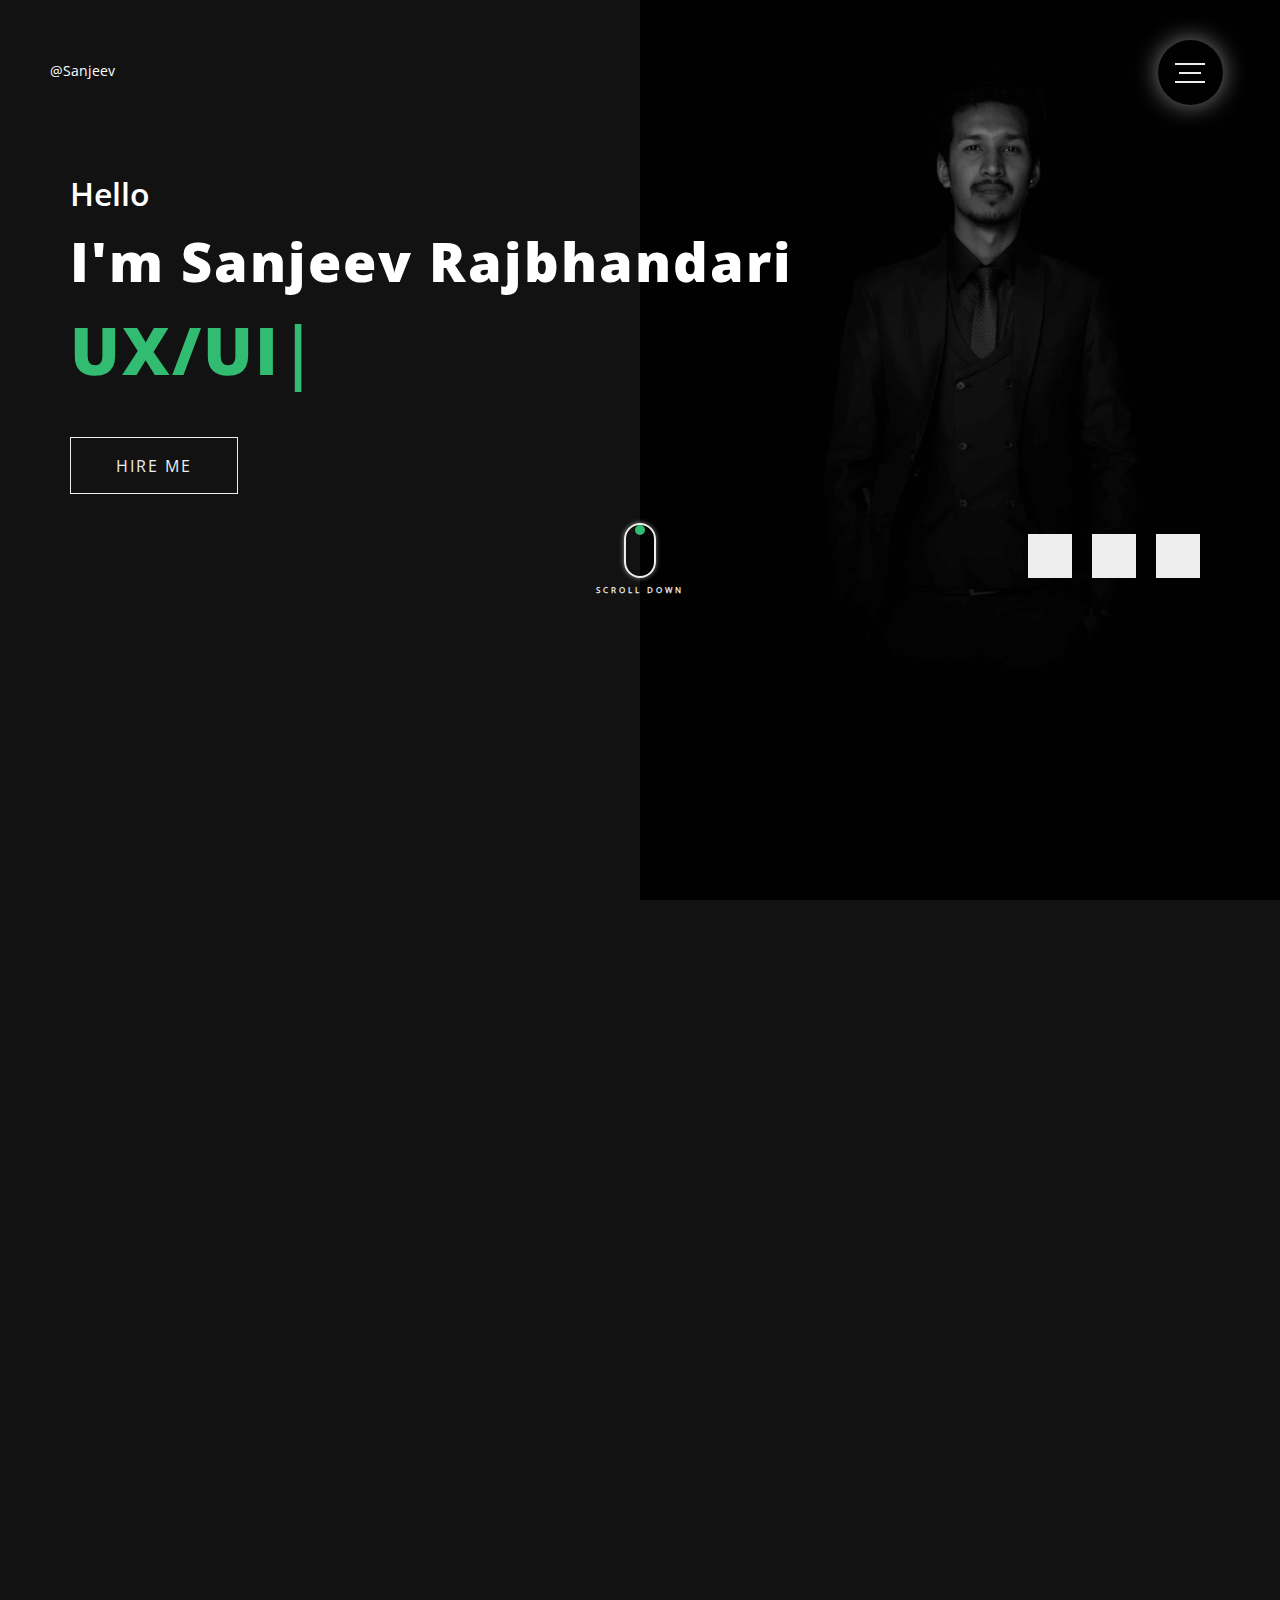
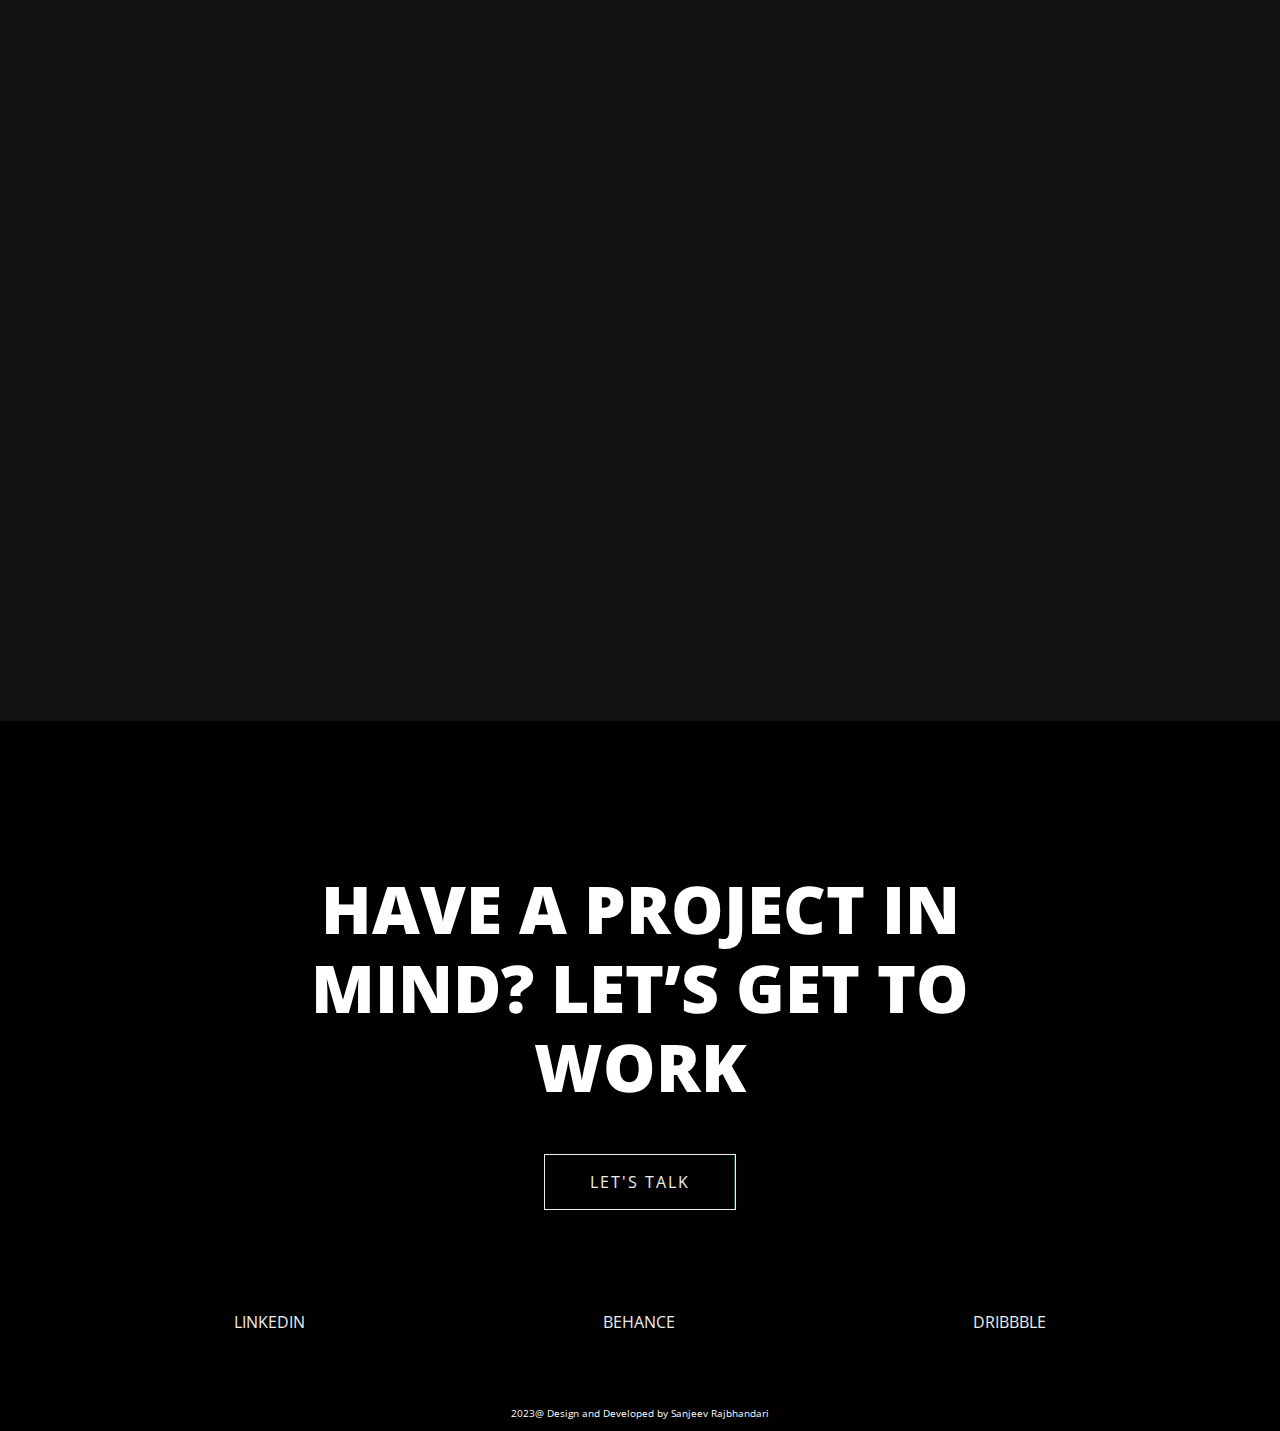
==== commit 62df5f70: "services section" ====
--- a/home.html
+++ b/home.html
@@ -82,9 +82,137 @@
         </div>
     </header>
 
-
-
-    <footer class="bg-dark-bg mt-5 pt-5" id="work">
+    <section id="services" class="mt-100" data-aos="fade-up" data-aos-duration="1000">
+        <div class="container  mt-5 pt-md-4 pt-sm-3 pt-3 mw-sm-335px">
+            <div class="fs-75 text-uppercase open-sans-extra-bold text-light-black">works</div>
+            <h2 class="open-sans-extra-bold text-uppercase  text-white mt-n50">Recent works</h2>
+            <div class="row mt-md-60 mt-sm-50 mt-50">
+                <div class="col-12 col-sm-6 col-lg-4 mb-lg-0 mb-md-5 mb-sm-5 mb-5 pb-sm">
+                    <div class="card service px-40 py-45  h-100">
+                        <div class="card-avatar  d-flex justify-content-center">
+                           <img src="./image/Web.svg" alt="">
+                        </div>
+
+                        <div class="card-body px-0 pb-0">
+                            <h5 class="card-title h6 text-uppercase text-white font-weight-semi-bold pb-2 ">Web Design
+                            </h5>
+                            <div class="card-text text-white  mt-n23">
+                                <p>Beautiful and reults driven website design</p>
+                            </div>
+                            <div class="number">
+                                <h1 class="open-sans-extra-bold text-right">01</h1>
+                            </div>
+                        </div>
+                    </div>
+                </div>
+                <div class="col-12 col-sm-6 col-lg-4 mb-lg-0 mb-md-5 mb-sm-5 mb-5 pb-sm">
+                    <div class="card service px-40 py-45  h-100">
+                        <div class="card-avatar  d-flex justify-content-center">
+                           <img src="./image/category.svg" alt="">
+                        </div>
+
+                        <div class="card-body px-0 pb-0">
+                            <h5 class="card-title h6 text-uppercase text-white font-weight-semi-bold pb-2 ">UX/UI Design
+                            </h5>
+                            <div class="card-text text-white  mt-n23">
+                                <p>Perfecting digital experiences through human centered designs</p>
+                            </div>
+                            <div class="number">
+                                <h1 class="open-sans-extra-bold text-right">02</h1>
+                            </div>
+                        </div>
+                    </div>
+                </div>
+                <div class="col-12 col-sm-6 col-lg-4 mb-lg-0 mb-md-5 mb-sm-5 mb-5 pb-sm">
+                    <div class="card service px-40 py-45  h-100">
+                        <div class="card-avatar  d-flex justify-content-center">
+                           <img src="./image/category.svg" alt="">
+                        </div>
+
+                        <div class="card-body px-0 pb-0">
+                            <h5 class="card-title h6 text-uppercase text-white font-weight-semi-bold pb-2 ">Responsive Layouts
+                            </h5>
+                            <div class="card-text text-white  mt-n23">
+                                <p>Responsive layouts design meeting clients needs.</p>
+                            </div>
+                            <div class="number">
+                                <h1 class="open-sans-extra-bold text-right">03</h1>
+                            </div>
+                        </div>
+                    </div>
+                </div>
+        
+            </div>
+
+        </div>
+    </section>
+    <section id="services" class="mt-100" data-aos="fade-up" data-aos-duration="1000">
+        <div class="container  mt-5 pt-md-4 pt-sm-3 pt-3 mw-sm-335px">
+            <div class="fs-75 text-uppercase open-sans-extra-bold text-light-black">Services</div>
+            <h2 class="open-sans-extra-bold text-uppercase  text-white mt-n50">What I Do</h2>
+            <div class="row mt-md-60 mt-sm-50 mt-50">
+                <div class="col-12 col-sm-6 col-lg-4 mb-lg-0 mb-md-5 mb-sm-5 mb-5 pb-sm">
+                    <div class="card service px-40 py-45  h-100">
+                        <div class="card-avatar  d-flex justify-content-center">
+                           <img src="./image/Web.svg" alt="">
+                        </div>
+
+                        <div class="card-body px-0 pb-0">
+                            <h5 class="card-title h6 text-uppercase text-white font-weight-semi-bold pb-2 ">Web Design
+                            </h5>
+                            <div class="card-text text-white  mt-n23">
+                                <p>Beautiful and reults driven website design</p>
+                            </div>
+                            <div class="number">
+                                <h1 class="open-sans-extra-bold text-right">01</h1>
+                            </div>
+                        </div>
+                    </div>
+                </div>
+                <div class="col-12 col-sm-6 col-lg-4 mb-lg-0 mb-md-5 mb-sm-5 mb-5 pb-sm">
+                    <div class="card service px-40 py-45  h-100">
+                        <div class="card-avatar  d-flex justify-content-center">
+                           <img src="./image/category.svg" alt="">
+                        </div>
+
+                        <div class="card-body px-0 pb-0">
+                            <h5 class="card-title h6 text-uppercase text-white font-weight-semi-bold pb-2 ">UX/UI Design
+                            </h5>
+                            <div class="card-text text-white  mt-n23">
+                                <p>Perfecting digital experiences through human centered designs</p>
+                            </div>
+                            <div class="number">
+                                <h1 class="open-sans-extra-bold text-right">02</h1>
+                            </div>
+                        </div>
+                    </div>
+                </div>
+                <div class="col-12 col-sm-6 col-lg-4 mb-lg-0 mb-md-5 mb-sm-5 mb-5 pb-sm">
+                    <div class="card service px-40 py-45  h-100">
+                        <div class="card-avatar  d-flex justify-content-center">
+                           <img src="./image/category.svg" alt="">
+                        </div>
+
+                        <div class="card-body px-0 pb-0">
+                            <h5 class="card-title h6 text-uppercase text-white font-weight-semi-bold pb-2 ">Responsive Layouts
+                            </h5>
+                            <div class="card-text text-white  mt-n23">
+                                <p>Responsive layouts design meeting clients needs.</p>
+                            </div>
+                            <div class="number">
+                                <h1 class="open-sans-extra-bold text-right">03</h1>
+                            </div>
+                        </div>
+                    </div>
+                </div>
+        
+            </div>
+
+        </div>
+    </section>
+
+
+    <footer class="bg-dark-bg mt-100 pt-5" >
         <div class="container inner-footer">
             <div class="text-white position-absolute arrow">
                 <i class="fas fa-arrow-right"></i> 
@@ -109,7 +237,7 @@
             </div>
             <hr>
             <div class="footer-link text-center mx-auto mt-5 pb-2">
-                <small class="fs-10 text-white  text-center  mt-3 mb-0 pb-2">© Design and Developed by Sanjeev Rajbhandari 2023</small>
+                <small class="fs-10 text-white  text-center  mt-3 mb-0 pb-2">2023@ Design and Developed by Sanjeev Rajbhandari</small>
             </div>
         </div>
 
--- a/css/main.css
+++ b/css/main.css
@@ -177,7 +177,7 @@
 
 .h6,
 h6 {
-  font-size: calc(15px + (25  - 15) * ((100vw - 500px) / (1200 - 500))) !important;
+  font-size: calc(15px + (18  - 15) * ((100vw - 500px) / (1200 - 500))) !important;
 }
 
 @media screen and (max-width: 500px) {
@@ -192,23 +192,23 @@
   
   .h6,
   h6 {
-    font-size: 25px !important;
+    font-size: 18px !important;
   }
 }
 
 .p, p {
-  font-size: calc(10px + (16  - 10) * ((100vw - 720px) / (1200 - 500))) !important;
+  font-size: calc(12px + (14  - 12) * ((100vw - 720px) / (1200 - 500))) !important;
 }
 
 @media screen and (max-width: 720px) {
   .p, p {
-    font-size: 10px !important;
+    font-size: 12px !important;
   }
 }
 
 @media screen and (min-width: 1200px) {
   .p, p {
-    font-size: 16px !important;
+    font-size: 14px !important;
   }
 }
 
@@ -248,6 +248,22 @@
   }
 }
 
+.fs-75 {
+  font-size: calc(60px + (75  - 60) * ((100vw - 500px) / (1200 - 500))) !important;
+}
+
+@media screen and (max-width: 500px) {
+  .fs-75 {
+    font-size: 60px !important;
+  }
+}
+
+@media screen and (min-width: 1200px) {
+  .fs-75 {
+    font-size: 75px !important;
+  }
+}
+
 .fs-14, .fs-12 {
   letter-spacing: 1px;
 }
@@ -262,6 +278,14 @@
 
 .font-weight-medium {
   font-weight: 500;
+}
+
+.open-sans-extra-bold {
+  font-family: "OpenSans-ExtraBold", sans-serif;
+}
+
+.open-sans--bold {
+  font-family: "OpenSans-bold", sans-serif;
 }
 
 .img-gallary .lSPager {
@@ -595,7 +619,7 @@
   padding: 0;
   margin: 0;
   cursor: pointer;
-  z-index: 10;
+  z-index: 12;
 }
 
 .menu-icon:checked + label:before {
@@ -708,7 +732,7 @@
   padding: 0;
   margin: 0;
   cursor: pointer;
-  z-index: 10;
+  z-index: 13;
 }
 
 .menu-icon:not(:checked) + label:before {
@@ -754,7 +778,7 @@
   height: 65px;
   padding: 0;
   margin: 0;
-  z-index: 9;
+  z-index: 11;
   overflow: hidden;
   -webkit-box-shadow: 0 8px 30px 0 rgba(0, 0, 0, 0.3);
           box-shadow: 0 8px 30px 0 rgba(0, 0, 0, 0.3);
@@ -833,7 +857,7 @@
   font-weight: 800;
   display: inline-block;
   position: relative;
-  color: #ececee;
+  color: #EEEEEE;
   -webkit-transition: all 250ms linear;
   transition: all 250ms linear;
 }
@@ -874,7 +898,7 @@
     left: 30px;
   }
   .nav {
-    right: 30px;
+    right: 38px;
   }
   .nav ul li a {
     font-size: 8vh;
@@ -883,9 +907,9 @@
     font-size: 9vw;
     -webkit-text-stroke: 2px transparent;
     text-stroke: 2px transparent;
-    -webkit-text-fill-color: #ffeba7;
-    text-fill-color: #ffeba7;
-    color: #ffeba7;
+    -webkit-text-fill-color: #31BC71;
+    text-fill-color: #31BC71;
+    color: #31BC71;
   }
 }
 
@@ -1058,6 +1082,98 @@
   font-family: "OpenSans-semibold", sans-serif;
 }
 
+.m-n50 {
+  margin: -50px;
+}
+
+.mt-n50, .my-n50 {
+  margin-top: -50px;
+}
+
+.mb-n50, .my-n50 {
+  margin-bottom: -50px;
+}
+
+.ml-n50, .mx-n50 {
+  margin-left: -50px;
+}
+
+.mr-n50, .mx-n50 {
+  margin-right: -50px;
+}
+
+@media screen and (min-width: 576px) {
+  .m-sm-n50 {
+    margin: -50px;
+  }
+  .mt-sm-n50, .my-sm-n50 {
+    margin-top: -50px;
+  }
+  .mb-sm-n50, .my-sm-n50 {
+    margin-bottom: -50px;
+  }
+  .ml-sm-n50, .mx-sm-n50 {
+    margin-left: -50px;
+  }
+  .mr-sm-n50, .mx-sm-n50 {
+    margin-right: -50px;
+  }
+}
+
+@media screen and (min-width: 768px) {
+  .m-md-n50 {
+    margin: -50px;
+  }
+  .mt-md-n50, .my-md-n50 {
+    margin-top: -50px;
+  }
+  .mb-md-n50, .my-md-n50 {
+    margin-bottom: -50px;
+  }
+  .ml-md-n50, .mx-md-n50 {
+    margin-left: -50px;
+  }
+  .mr-md-n50, .mx-md-n50 {
+    margin-right: -50px;
+  }
+}
+
+@media screen and (min-width: 992px) {
+  .m-lg-n50 {
+    margin: -50px;
+  }
+  .mt-lg-n50, .my-lg-n50 {
+    margin-top: -50px;
+  }
+  .mb-lg-n50, .my-lg-n50 {
+    margin-bottom: -50px;
+  }
+  .ml-lg-n50, .mx-lg-n50 {
+    margin-left: -50px;
+  }
+  .mr-lg-n50, .mx-lg-n50 {
+    margin-right: -50px;
+  }
+}
+
+@media screen and (min-width: 1200px) {
+  .m-xl-n50 {
+    margin: -50px;
+  }
+  .mt-xl-n50, .my-xl-n50 {
+    margin-top: -50px;
+  }
+  .mb-xl-n50, .my-xl-n50 {
+    margin-bottom: -50px;
+  }
+  .ml-xl-n50, .mx-xl-n50 {
+    margin-left: -50px;
+  }
+  .mr-xl-n50, .mx-xl-n50 {
+    margin-right: -50px;
+  }
+}
+
 .m-35 {
   margin: 35px;
 }
@@ -2987,6 +3103,98 @@
   }
   .mr-xl-300, .mx-xl-300 {
     margin-right: 300px;
+  }
+}
+
+.p-n50 {
+  padding: -50px;
+}
+
+.pt-n50, .py-n50 {
+  padding-top: -50px;
+}
+
+.pb-n50, .py-n50 {
+  padding-bottom: -50px;
+}
+
+.pl-n50, .px-n50 {
+  padding-left: -50px;
+}
+
+.pr-n50, .px-n50 {
+  padding-right: -50px;
+}
+
+@media screen and (min-width: 576px) {
+  .p-sm-n50 {
+    padding: -50px;
+  }
+  .pt-sm-n50, .py-sm-n50 {
+    padding-top: -50px;
+  }
+  .pb-sm-n50, .py-sm-n50 {
+    padding-bottom: -50px;
+  }
+  .pl-sm-n50, .px-sm-n50 {
+    padding-left: -50px;
+  }
+  .pr-sm-n50, .px-sm-n50 {
+    padding-right: -50px;
+  }
+}
+
+@media screen and (min-width: 768px) {
+  .p-md-n50 {
+    padding: -50px;
+  }
+  .pt-md-n50, .py-md-n50 {
+    padding-top: -50px;
+  }
+  .pb-md-n50, .py-md-n50 {
+    padding-bottom: -50px;
+  }
+  .pl-md-n50, .px-md-n50 {
+    padding-left: -50px;
+  }
+  .pr-md-n50, .px-md-n50 {
+    padding-right: -50px;
+  }
+}
+
+@media screen and (min-width: 992px) {
+  .p-lg-n50 {
+    padding: -50px;
+  }
+  .pt-lg-n50, .py-lg-n50 {
+    padding-top: -50px;
+  }
+  .pb-lg-n50, .py-lg-n50 {
+    padding-bottom: -50px;
+  }
+  .pl-lg-n50, .px-lg-n50 {
+    padding-left: -50px;
+  }
+  .pr-lg-n50, .px-lg-n50 {
+    padding-right: -50px;
+  }
+}
+
+@media screen and (min-width: 1200px) {
+  .p-xl-n50 {
+    padding: -50px;
+  }
+  .pt-xl-n50, .py-xl-n50 {
+    padding-top: -50px;
+  }
+  .pb-xl-n50, .py-xl-n50 {
+    padding-bottom: -50px;
+  }
+  .pl-xl-n50, .px-xl-n50 {
+    padding-left: -50px;
+  }
+  .pr-xl-n50, .px-xl-n50 {
+    padding-right: -50px;
   }
 }
 
@@ -5238,18 +5446,31 @@
 }
 
 .card {
-  background-color: #F2F6FE;
+  background-color: #121212;
+  -webkit-box-shadow: 0px 0px 8px 0px rgba(0, 0, 0, 0.45);
+  box-shadow: 0px 0px 8px 0px rgba(0, 0, 0, 0.45);
   cursor: pointer;
 }
 
 .card.service:hover {
-  background-color: #121212;
+  background-color: #31BC71;
+  -webkit-box-shadow: 0px 0px 20px 0px rgba(52, 234, 131, 0.45);
+  box-shadow: 0px 0px 20px 0px rgba(52, 234, 131, 0.45);
   -webkit-transition: all 1s ease-in-out;
   transition: all 1s ease-in-out;
   -webkit-transition: all 0.5s ease-in-out;
   -moz-transition: all 0.5s ease-in-out;
   -ms-transition: all 0.5s ease-in-out;
   -o-transition: all 0.5s ease-in-out;
+}
+
+.card.service:hover img {
+  -webkit-filter: invert(31%) sepia(75%) saturate(2106%) hue-rotate(182deg) brightness(127%) contrast(137%);
+          filter: invert(31%) sepia(75%) saturate(2106%) hue-rotate(182deg) brightness(127%) contrast(137%);
+}
+
+.card.service:hover .number h1 {
+  color: #0080004f;
 }
 
 .card.service:hover .card-text, .card.service:hover .card-title {
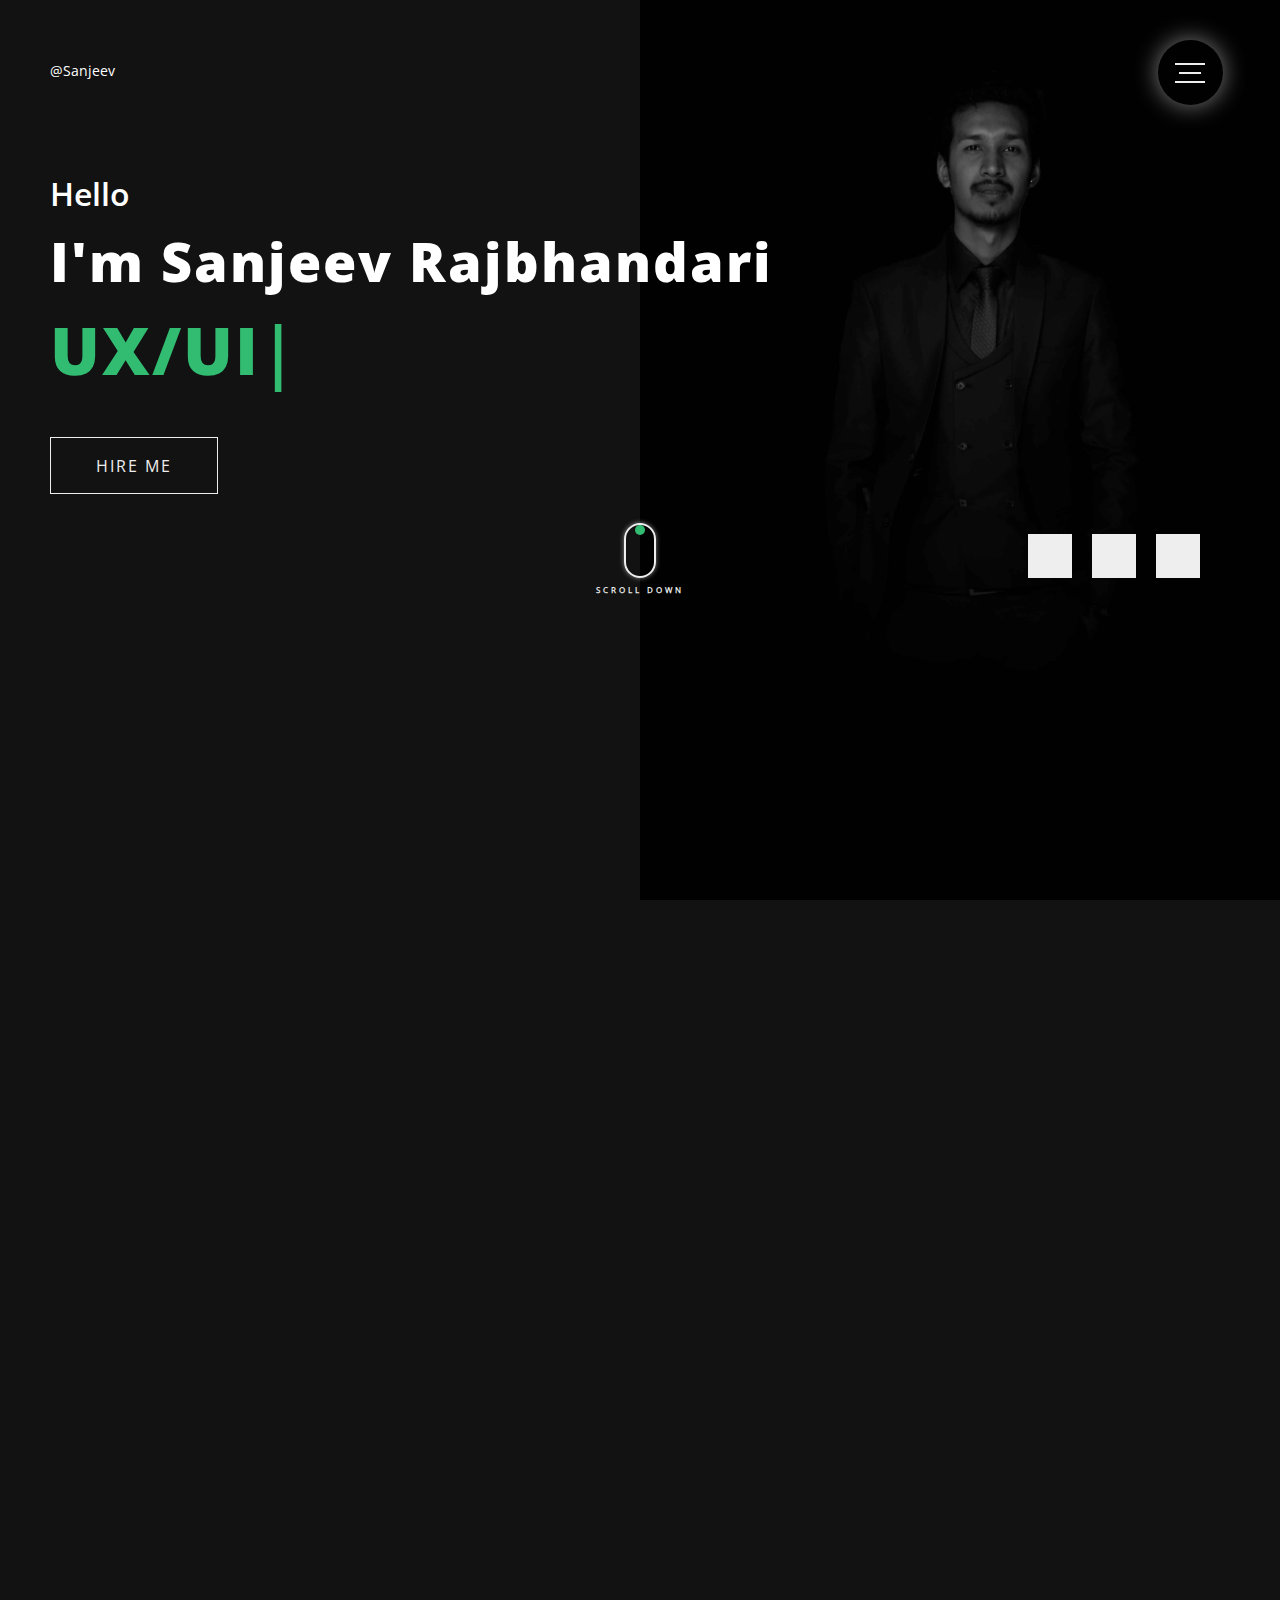
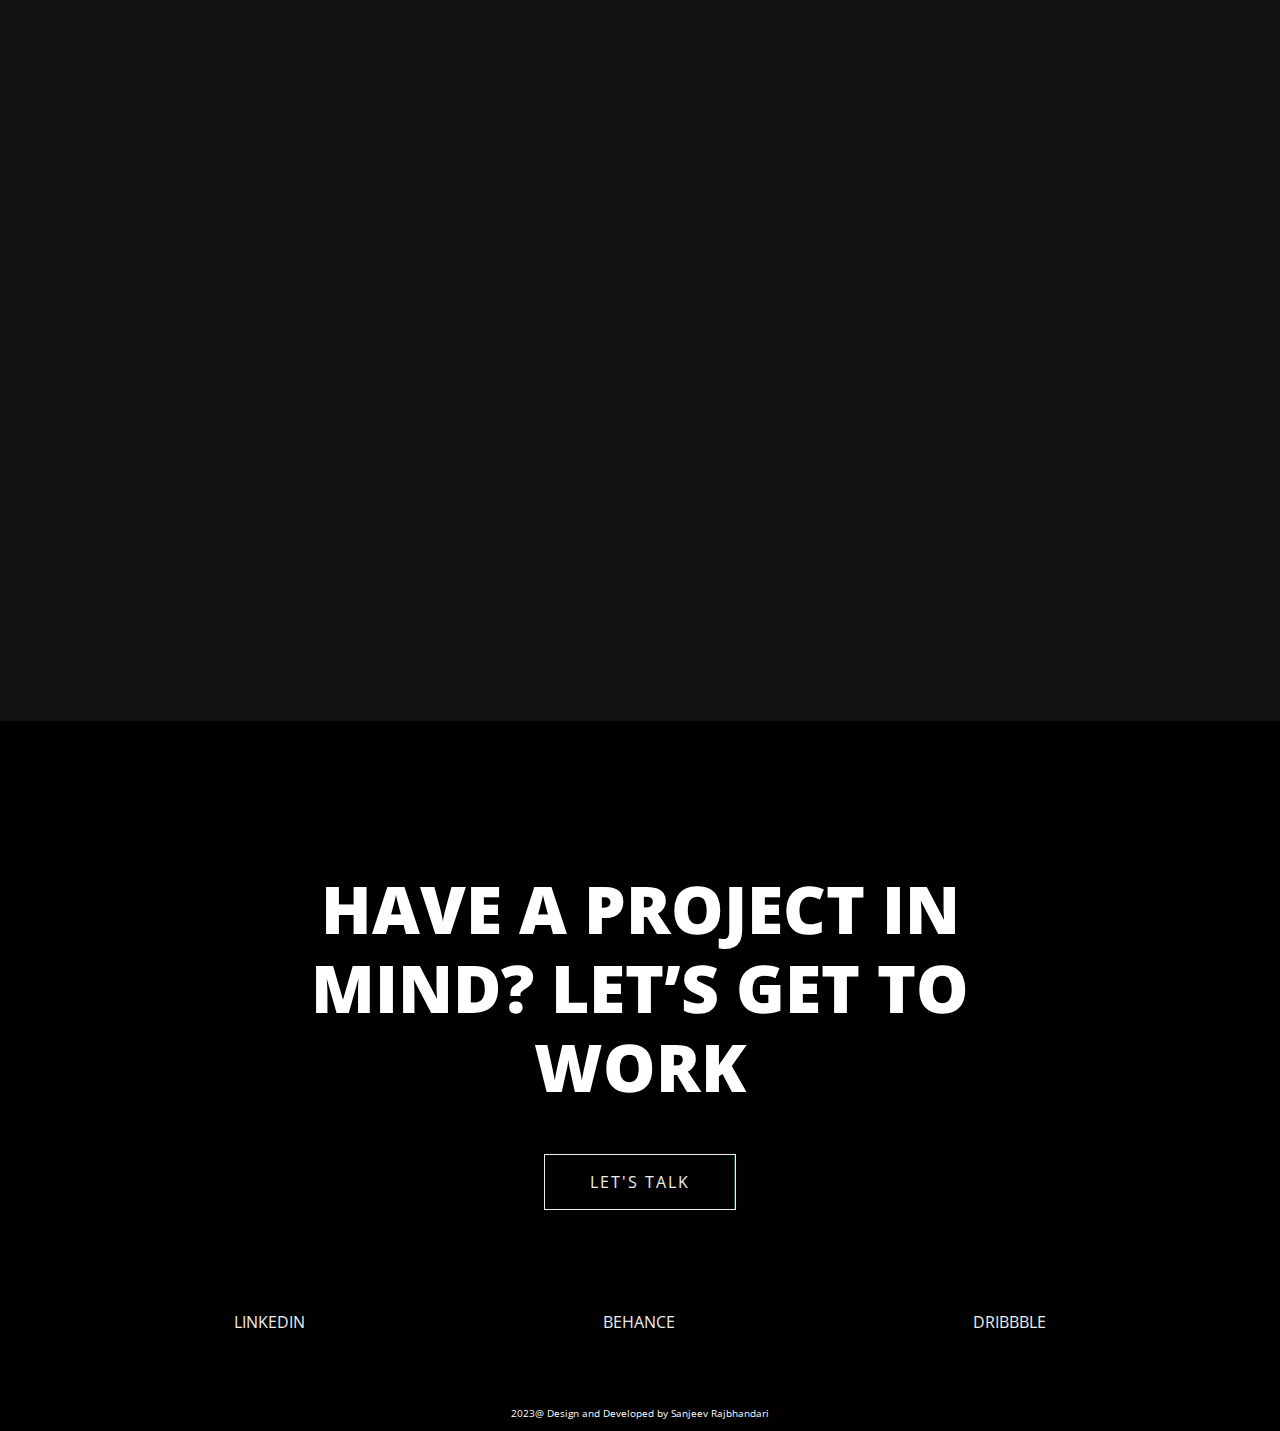
==== commit be5d56a6: "background image added for mobile view" ====
--- a/home.html
+++ b/home.html
@@ -10,6 +10,10 @@
         integrity="sha384-UHRtZLI+pbxtHCWp1t77Bi1L4ZtiqrqD80Kn4Z8NTSRyMA2Fd33n5dQ8lWUE00s/" crossorigin="anonymous">
     <link rel="stylesheet" href="css/main.css   ">
     <link type="text/css" rel="stylesheet" href="css/lightslider.css" />
+
+    <link rel="icon" type="image/png" sizes="32x32" href="image/1672911027.ico">
+
+    <link rel="manifest" href="image/site.webmanifest">
     <link href="https://unpkg.com/aos@2.3.1/dist/aos.css" rel="stylesheet">
 
     <title>@Sanjeev </title>
@@ -24,7 +28,7 @@
         <div >
             <div>
                 <a href="" class="logo" target="_blank">
-                    <p class="mb-0 pb-0 text-white">@Sanjeev</p>
+                    <p class="mb-0 pb-0 text-white pl-xl-0 pl-lg-3 pl-md-4 pl-sm-4 ">@Sanjeev</p>
                 </a>
             </div>
         
@@ -46,7 +50,7 @@
           <div class="hero-section">
               <div class="row">
                 <div class="col-12 container">
-                    <div class="mt-175 ml-70">
+                    <div class="mt-sm-175 mt-145 ml-sm-50 ml-30">
                         <h3 class="text-white mb-3">Hello</h3>
                         <h2 class="text-white font-weight-bold mb-3">I'm Sanjeev Rajbhandari</h2>
                         <div class="text-primary">
@@ -60,7 +64,7 @@
                     <section id="section-1">
                         <a id="scroll-btn" href="#work"></a>
                     </section>
-                    <div class="hero-section-social-link">
+                    <div class="hero-section-social-link d-md-block d-none">
                         <div class="social-media-icons d-flex  mt-3 text-light-grey  justify-content-end    mt-4 mr-70 pl-2">
                             <ul class="unstyle-list mt-md-3">
                                 <li class="">
@@ -126,7 +130,7 @@
                 <div class="col-12 col-sm-6 col-lg-4 mb-lg-0 mb-md-5 mb-sm-5 mb-5 pb-sm">
                     <div class="card service px-40 py-45  h-100">
                         <div class="card-avatar  d-flex justify-content-center">
-                           <img src="./image/category.svg" alt="">
+                           <img src="./image/mobile.svg" alt="">
                         </div>
 
                         <div class="card-body px-0 pb-0">
--- a/css/main.css
+++ b/css/main.css
@@ -11,6 +11,24 @@
 
 body * {
   font-family: "OpenSans-regular", sans-serif;
+}
+
+body::-webkit-scrollbar {
+  width: 4px;
+}
+
+body::-webkit-scrollbar-track {
+  -webkit-box-shadow: inset 0 0 6px rgba(0, 0, 0, 0.3);
+}
+
+body::-webkit-scrollbar-thumb {
+  border-radius: 20px;
+  background: #185132;
+  background: linear-gradient(87deg, #185132 20%, #1d7a48 58%);
+  -webkit-border-radius: 20px;
+  -moz-border-radius: 20px;
+  -ms-border-radius: 20px;
+  -o-border-radius: 20px;
 }
 
 h1,
@@ -67,14 +85,14 @@
 
 .h1,
 h1 {
-  font-size: calc(45px + (66  - 45) * ((100vw - 500px) / (1150 - 500))) !important;
+  font-size: calc(42px + (66  - 42) * ((100vw - 500px) / (1150 - 500))) !important;
 }
 
 @media screen and (max-width: 500px) {
   
   .h1,
   h1 {
-    font-size: 45px !important;
+    font-size: 42px !important;
   }
 }
 
@@ -89,14 +107,14 @@
 
 .h2,
 h2 {
-  font-size: calc(46px + (54  - 46) * ((100vw - 500px) / (1150 - 500))) !important;
+  font-size: calc(40px + (54  - 40) * ((100vw - 500px) / (1150 - 500))) !important;
 }
 
 @media screen and (max-width: 500px) {
   
   .h2,
   h2 {
-    font-size: 46px !important;
+    font-size: 40px !important;
   }
 }
 
@@ -111,14 +129,14 @@
 
 .h3,
 h3 {
-  font-size: calc(28px + (32  - 28) * ((100vw - 500px) / (1200 - 500))) !important;
+  font-size: calc(24px + (32  - 24) * ((100vw - 500px) / (1200 - 500))) !important;
 }
 
 @media screen and (max-width: 500px) {
   
   .h3,
   h3 {
-    font-size: 28px !important;
+    font-size: 24px !important;
   }
 }
 
@@ -502,6 +520,12 @@
   color: #EEEEEE;
   letter-spacing: 3px;
   font-weight: 600;
+}
+
+@media screen and (max-width: 768px) {
+  a#scroll-btn {
+    bottom: -120px !important;
+  }
 }
 
 #section-2 {
@@ -1634,6 +1658,98 @@
   }
 }
 
+.m-30 {
+  margin: 30px;
+}
+
+.mt-30, .my-30 {
+  margin-top: 30px;
+}
+
+.mb-30, .my-30 {
+  margin-bottom: 30px;
+}
+
+.ml-30, .mx-30 {
+  margin-left: 30px;
+}
+
+.mr-30, .mx-30 {
+  margin-right: 30px;
+}
+
+@media screen and (min-width: 576px) {
+  .m-sm-30 {
+    margin: 30px;
+  }
+  .mt-sm-30, .my-sm-30 {
+    margin-top: 30px;
+  }
+  .mb-sm-30, .my-sm-30 {
+    margin-bottom: 30px;
+  }
+  .ml-sm-30, .mx-sm-30 {
+    margin-left: 30px;
+  }
+  .mr-sm-30, .mx-sm-30 {
+    margin-right: 30px;
+  }
+}
+
+@media screen and (min-width: 768px) {
+  .m-md-30 {
+    margin: 30px;
+  }
+  .mt-md-30, .my-md-30 {
+    margin-top: 30px;
+  }
+  .mb-md-30, .my-md-30 {
+    margin-bottom: 30px;
+  }
+  .ml-md-30, .mx-md-30 {
+    margin-left: 30px;
+  }
+  .mr-md-30, .mx-md-30 {
+    margin-right: 30px;
+  }
+}
+
+@media screen and (min-width: 992px) {
+  .m-lg-30 {
+    margin: 30px;
+  }
+  .mt-lg-30, .my-lg-30 {
+    margin-top: 30px;
+  }
+  .mb-lg-30, .my-lg-30 {
+    margin-bottom: 30px;
+  }
+  .ml-lg-30, .mx-lg-30 {
+    margin-left: 30px;
+  }
+  .mr-lg-30, .mx-lg-30 {
+    margin-right: 30px;
+  }
+}
+
+@media screen and (min-width: 1200px) {
+  .m-xl-30 {
+    margin: 30px;
+  }
+  .mt-xl-30, .my-xl-30 {
+    margin-top: 30px;
+  }
+  .mb-xl-30, .my-xl-30 {
+    margin-bottom: 30px;
+  }
+  .ml-xl-30, .mx-xl-30 {
+    margin-left: 30px;
+  }
+  .mr-xl-30, .mx-xl-30 {
+    margin-right: 30px;
+  }
+}
+
 .m-50 {
   margin: 50px;
 }
@@ -2554,6 +2670,98 @@
   }
 }
 
+.m-145 {
+  margin: 145px;
+}
+
+.mt-145, .my-145 {
+  margin-top: 145px;
+}
+
+.mb-145, .my-145 {
+  margin-bottom: 145px;
+}
+
+.ml-145, .mx-145 {
+  margin-left: 145px;
+}
+
+.mr-145, .mx-145 {
+  margin-right: 145px;
+}
+
+@media screen and (min-width: 576px) {
+  .m-sm-145 {
+    margin: 145px;
+  }
+  .mt-sm-145, .my-sm-145 {
+    margin-top: 145px;
+  }
+  .mb-sm-145, .my-sm-145 {
+    margin-bottom: 145px;
+  }
+  .ml-sm-145, .mx-sm-145 {
+    margin-left: 145px;
+  }
+  .mr-sm-145, .mx-sm-145 {
+    margin-right: 145px;
+  }
+}
+
+@media screen and (min-width: 768px) {
+  .m-md-145 {
+    margin: 145px;
+  }
+  .mt-md-145, .my-md-145 {
+    margin-top: 145px;
+  }
+  .mb-md-145, .my-md-145 {
+    margin-bottom: 145px;
+  }
+  .ml-md-145, .mx-md-145 {
+    margin-left: 145px;
+  }
+  .mr-md-145, .mx-md-145 {
+    margin-right: 145px;
+  }
+}
+
+@media screen and (min-width: 992px) {
+  .m-lg-145 {
+    margin: 145px;
+  }
+  .mt-lg-145, .my-lg-145 {
+    margin-top: 145px;
+  }
+  .mb-lg-145, .my-lg-145 {
+    margin-bottom: 145px;
+  }
+  .ml-lg-145, .mx-lg-145 {
+    margin-left: 145px;
+  }
+  .mr-lg-145, .mx-lg-145 {
+    margin-right: 145px;
+  }
+}
+
+@media screen and (min-width: 1200px) {
+  .m-xl-145 {
+    margin: 145px;
+  }
+  .mt-xl-145, .my-xl-145 {
+    margin-top: 145px;
+  }
+  .mb-xl-145, .my-xl-145 {
+    margin-bottom: 145px;
+  }
+  .ml-xl-145, .mx-xl-145 {
+    margin-left: 145px;
+  }
+  .mr-xl-145, .mx-xl-145 {
+    margin-right: 145px;
+  }
+}
+
 .m-150 {
   margin: 150px;
 }
@@ -3658,6 +3866,98 @@
   }
 }
 
+.p-30 {
+  padding: 30px;
+}
+
+.pt-30, .py-30 {
+  padding-top: 30px;
+}
+
+.pb-30, .py-30 {
+  padding-bottom: 30px;
+}
+
+.pl-30, .px-30 {
+  padding-left: 30px;
+}
+
+.pr-30, .px-30 {
+  padding-right: 30px;
+}
+
+@media screen and (min-width: 576px) {
+  .p-sm-30 {
+    padding: 30px;
+  }
+  .pt-sm-30, .py-sm-30 {
+    padding-top: 30px;
+  }
+  .pb-sm-30, .py-sm-30 {
+    padding-bottom: 30px;
+  }
+  .pl-sm-30, .px-sm-30 {
+    padding-left: 30px;
+  }
+  .pr-sm-30, .px-sm-30 {
+    padding-right: 30px;
+  }
+}
+
+@media screen and (min-width: 768px) {
+  .p-md-30 {
+    padding: 30px;
+  }
+  .pt-md-30, .py-md-30 {
+    padding-top: 30px;
+  }
+  .pb-md-30, .py-md-30 {
+    padding-bottom: 30px;
+  }
+  .pl-md-30, .px-md-30 {
+    padding-left: 30px;
+  }
+  .pr-md-30, .px-md-30 {
+    padding-right: 30px;
+  }
+}
+
+@media screen and (min-width: 992px) {
+  .p-lg-30 {
+    padding: 30px;
+  }
+  .pt-lg-30, .py-lg-30 {
+    padding-top: 30px;
+  }
+  .pb-lg-30, .py-lg-30 {
+    padding-bottom: 30px;
+  }
+  .pl-lg-30, .px-lg-30 {
+    padding-left: 30px;
+  }
+  .pr-lg-30, .px-lg-30 {
+    padding-right: 30px;
+  }
+}
+
+@media screen and (min-width: 1200px) {
+  .p-xl-30 {
+    padding: 30px;
+  }
+  .pt-xl-30, .py-xl-30 {
+    padding-top: 30px;
+  }
+  .pb-xl-30, .py-xl-30 {
+    padding-bottom: 30px;
+  }
+  .pl-xl-30, .px-xl-30 {
+    padding-left: 30px;
+  }
+  .pr-xl-30, .px-xl-30 {
+    padding-right: 30px;
+  }
+}
+
 .p-50 {
   padding: 50px;
 }
@@ -4575,6 +4875,98 @@
   }
   .pr-xl-140, .px-xl-140 {
     padding-right: 140px;
+  }
+}
+
+.p-145 {
+  padding: 145px;
+}
+
+.pt-145, .py-145 {
+  padding-top: 145px;
+}
+
+.pb-145, .py-145 {
+  padding-bottom: 145px;
+}
+
+.pl-145, .px-145 {
+  padding-left: 145px;
+}
+
+.pr-145, .px-145 {
+  padding-right: 145px;
+}
+
+@media screen and (min-width: 576px) {
+  .p-sm-145 {
+    padding: 145px;
+  }
+  .pt-sm-145, .py-sm-145 {
+    padding-top: 145px;
+  }
+  .pb-sm-145, .py-sm-145 {
+    padding-bottom: 145px;
+  }
+  .pl-sm-145, .px-sm-145 {
+    padding-left: 145px;
+  }
+  .pr-sm-145, .px-sm-145 {
+    padding-right: 145px;
+  }
+}
+
+@media screen and (min-width: 768px) {
+  .p-md-145 {
+    padding: 145px;
+  }
+  .pt-md-145, .py-md-145 {
+    padding-top: 145px;
+  }
+  .pb-md-145, .py-md-145 {
+    padding-bottom: 145px;
+  }
+  .pl-md-145, .px-md-145 {
+    padding-left: 145px;
+  }
+  .pr-md-145, .px-md-145 {
+    padding-right: 145px;
+  }
+}
+
+@media screen and (min-width: 992px) {
+  .p-lg-145 {
+    padding: 145px;
+  }
+  .pt-lg-145, .py-lg-145 {
+    padding-top: 145px;
+  }
+  .pb-lg-145, .py-lg-145 {
+    padding-bottom: 145px;
+  }
+  .pl-lg-145, .px-lg-145 {
+    padding-left: 145px;
+  }
+  .pr-lg-145, .px-lg-145 {
+    padding-right: 145px;
+  }
+}
+
+@media screen and (min-width: 1200px) {
+  .p-xl-145 {
+    padding: 145px;
+  }
+  .pt-xl-145, .py-xl-145 {
+    padding-top: 145px;
+  }
+  .pb-xl-145, .py-xl-145 {
+    padding-bottom: 145px;
+  }
+  .pl-xl-145, .px-xl-145 {
+    padding-left: 145px;
+  }
+  .pr-xl-145, .px-xl-145 {
+    padding-right: 145px;
   }
 }
 
@@ -5355,26 +5747,6 @@
   color: #fff !important;
 }
 
-@media screen and (max-width: 768px) {
-  .social-media-icons ul li a {
-    width: 25px;
-    height: 25px;
-  }
-  .social-media-icons ul li a i {
-    line-height: 25px;
-  }
-}
-
-@media screen and (max-width: 576px) {
-  .social-media-icons ul li a {
-    width: 22px;
-    height: 22px;
-  }
-  .social-media-icons ul li a i {
-    line-height: 22px;
-  }
-}
-
 .circle-down {
   background-image: url("data:image/svg+xml,%3Csvg aria-hidden='true' focusable='false' data-prefix='fal' data-icon='chevron-circle-down' role='img' xmlns='http://www.w3.org/2000/svg' viewBox='0 0 512 512' class='svg-inline--fa fa-chevron-circle-down fa-w-16 fa-3x'%3E%3Cpath fill='currentColor' d='M256 8C119 8 8 119 8 256s111 248 248 248 248-111 248-248S393 8 256 8zm216 248c0 118.7-96.1 216-216 216-118.7 0-216-96.1-216-216 0-118.7 96.1-216 216-216 118.7 0 216 96.1 216 216zm-207.5 86.6l115-115.1c4.7-4.7 4.7-12.3 0-17l-7.1-7.1c-4.7-4.7-12.3-4.7-17 0L256 303l-99.5-99.5c-4.7-4.7-12.3-4.7-17 0l-7.1 7.1c-4.7 4.7-4.7 12.3 0 17l115 115.1c4.8 4.6 12.4 4.6 17.1-.1z' class=''%3E%3C/path%3E%3C/svg%3E");
 }
@@ -5428,11 +5800,9 @@
   line-height: 1.4;
 }
 
-time {
-  line-height: 1;
-}
-
-label, input, textarea {
+label,
+input,
+textarea {
   font-family: 'poppins-regular', sans-serif;
 }
 
@@ -5473,7 +5843,8 @@
   color: #0080004f;
 }
 
-.card.service:hover .card-text, .card.service:hover .card-title {
+.card.service:hover .card-text,
+.card.service:hover .card-title {
   color: #fff !important;
 }
 
@@ -5586,6 +5957,14 @@
   background: transparent !important;
 }
 
+@media screen and (max-width: 768px) {
+  .hero-section {
+    background: url(../../image/12.png) no-repeat top center !important;
+    height: auto;
+    position: relative;
+  }
+}
+
 .hero-section {
   background: url(../image/2.png) no-repeat top center;
   height: 100vh;
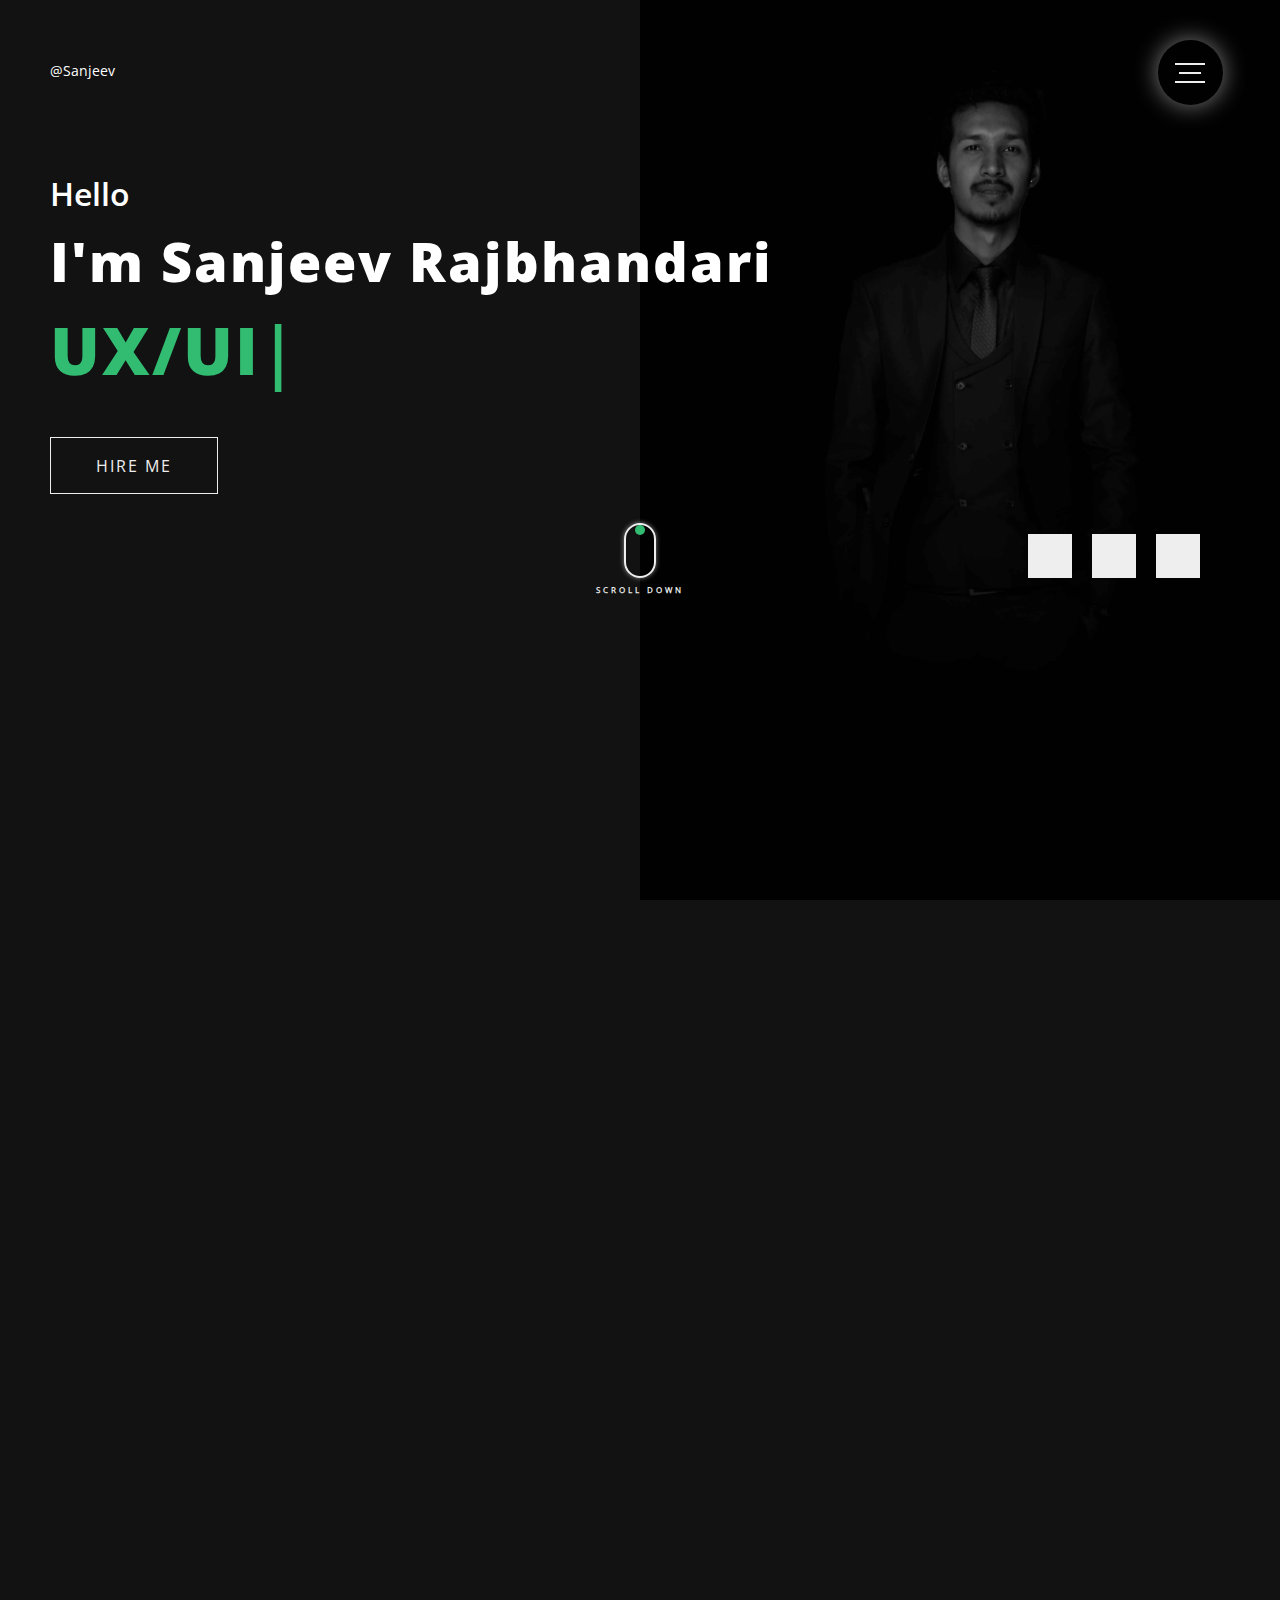
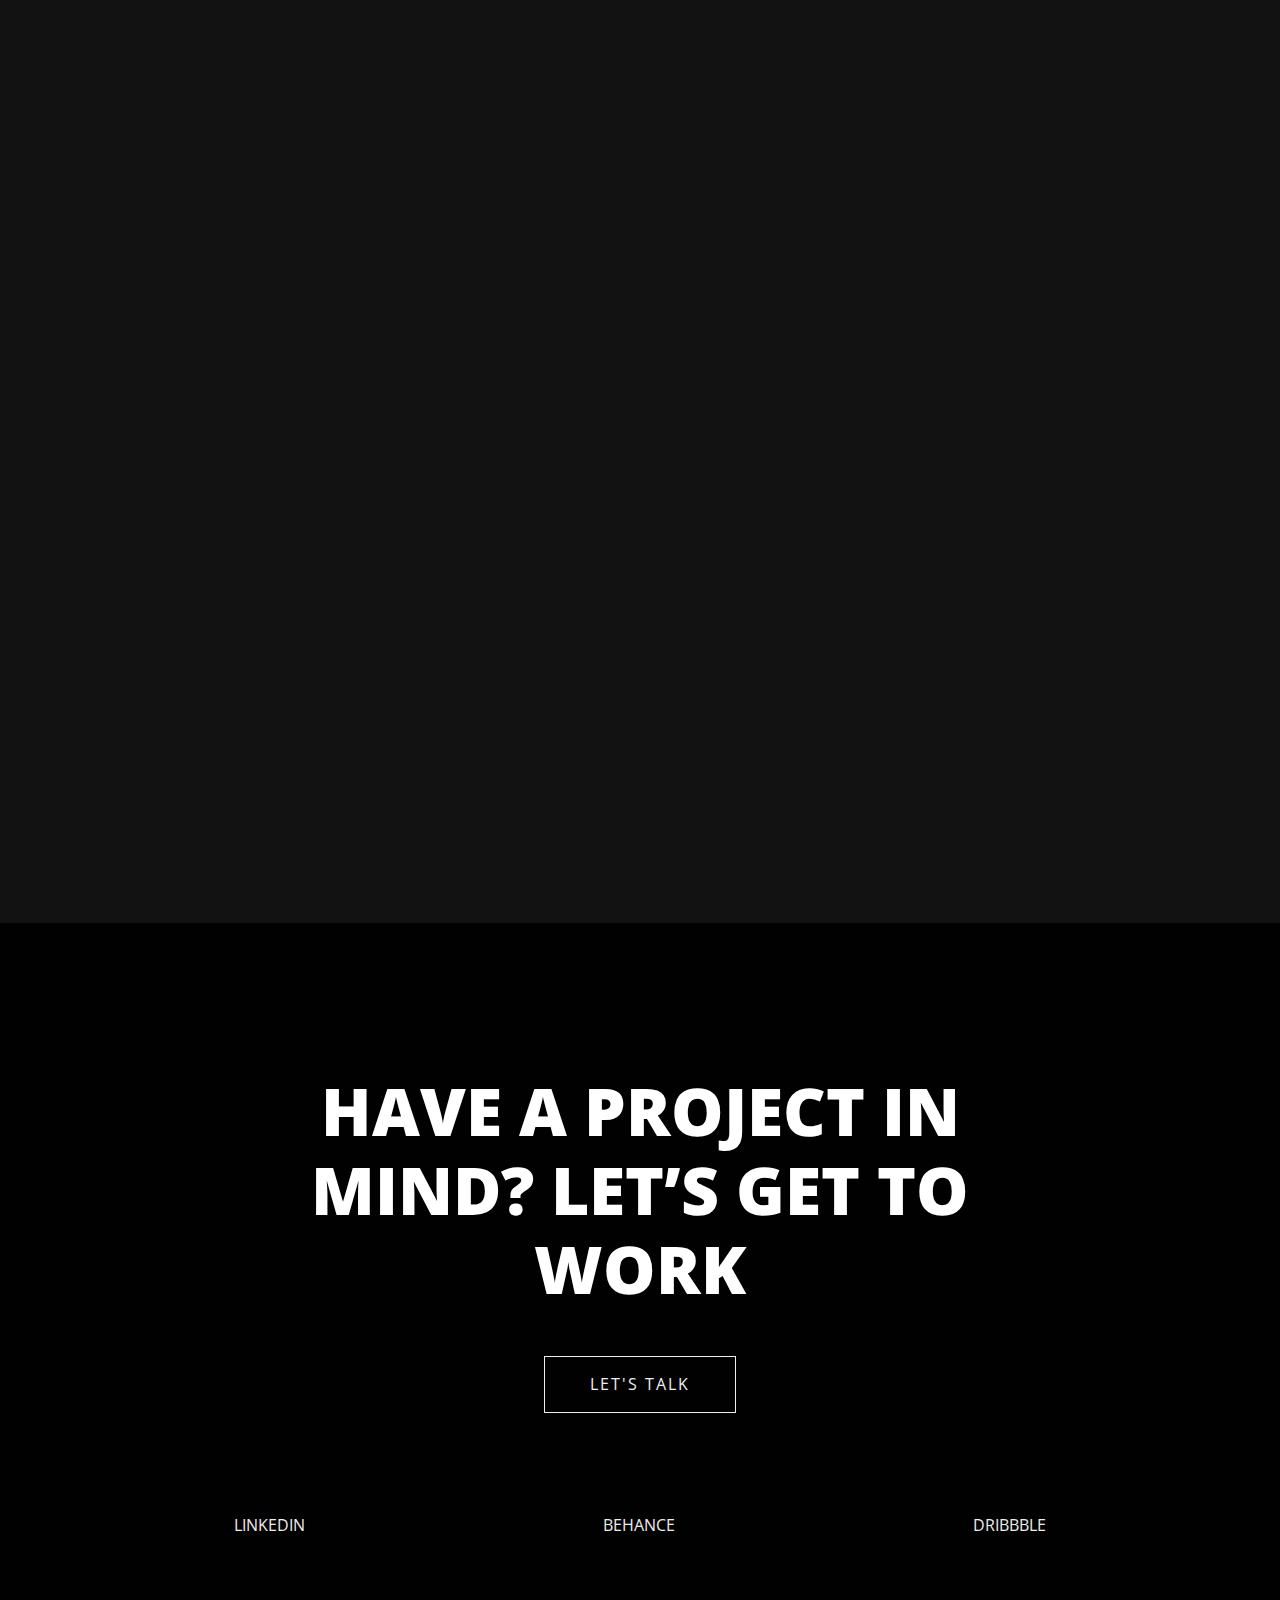
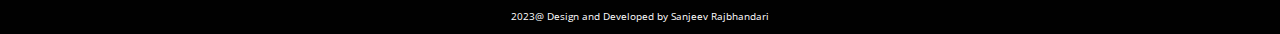
==== commit 7fa903e6: "media box for gallery added" ====
--- a/home.html
+++ b/home.html
@@ -15,6 +15,10 @@
 
     <link rel="manifest" href="image/site.webmanifest">
     <link href="https://unpkg.com/aos@2.3.1/dist/aos.css" rel="stylesheet">
+    	<link rel="stylesheet" href="./plugin/components/Fancybox/jquery.fancybox.min.css">
+         <!-- only if you use fancybox -->
+
+    <link rel="stylesheet" type="text/css" href="./plugin/css/mediaBoxes.css">
 
     <title>@Sanjeev </title>
 </head>
@@ -27,7 +31,7 @@
     <header>
         <div >
             <div>
-                <a href="" class="logo" target="_blank">
+                <a href="home.html" class="logo">
                     <p class="mb-0 pb-0 text-white pl-xl-0 pl-lg-3 pl-md-4 pl-sm-4 ">@Sanjeev</p>
                 </a>
             </div>
@@ -90,64 +94,78 @@
         <div class="container  mt-5 pt-md-4 pt-sm-3 pt-3 mw-sm-335px">
             <div class="fs-75 text-uppercase open-sans-extra-bold text-light-black">works</div>
             <h2 class="open-sans-extra-bold text-uppercase  text-white mt-n50">Recent works</h2>
-            <div class="row mt-md-60 mt-sm-50 mt-50">
-                <div class="col-12 col-sm-6 col-lg-4 mb-lg-0 mb-md-5 mb-sm-5 mb-5 pb-sm">
-                    <div class="card service px-40 py-45  h-100">
-                        <div class="card-avatar  d-flex justify-content-center">
-                           <img src="./image/Web.svg" alt="">
-                        </div>
-
-                        <div class="card-body px-0 pb-0">
-                            <h5 class="card-title h6 text-uppercase text-white font-weight-semi-bold pb-2 ">Web Design
-                            </h5>
-                            <div class="card-text text-white  mt-n23">
-                                <p>Beautiful and reults driven website design</p>
-                            </div>
-                            <div class="number">
-                                <h1 class="open-sans-extra-bold text-right">01</h1>
-                            </div>
-                        </div>
-                    </div>
-                </div>
-                <div class="col-12 col-sm-6 col-lg-4 mb-lg-0 mb-md-5 mb-sm-5 mb-5 pb-sm">
-                    <div class="card service px-40 py-45  h-100">
-                        <div class="card-avatar  d-flex justify-content-center">
-                           <img src="./image/category.svg" alt="">
-                        </div>
-
-                        <div class="card-body px-0 pb-0">
-                            <h5 class="card-title h6 text-uppercase text-white font-weight-semi-bold pb-2 ">UX/UI Design
-                            </h5>
-                            <div class="card-text text-white  mt-n23">
-                                <p>Perfecting digital experiences through human centered designs</p>
-                            </div>
-                            <div class="number">
-                                <h1 class="open-sans-extra-bold text-right">02</h1>
-                            </div>
-                        </div>
-                    </div>
-                </div>
-                <div class="col-12 col-sm-6 col-lg-4 mb-lg-0 mb-md-5 mb-sm-5 mb-5 pb-sm">
-                    <div class="card service px-40 py-45  h-100">
-                        <div class="card-avatar  d-flex justify-content-center">
-                           <img src="./image/mobile.svg" alt="">
-                        </div>
-
-                        <div class="card-body px-0 pb-0">
-                            <h5 class="card-title h6 text-uppercase text-white font-weight-semi-bold pb-2 ">Responsive Layouts
-                            </h5>
-                            <div class="card-text text-white  mt-n23">
-                                <p>Responsive layouts design meeting clients needs.</p>
-                            </div>
-                            <div class="number">
-                                <h1 class="open-sans-extra-bold text-right">03</h1>
-                            </div>
-                        </div>
-                    </div>
-                </div>
-        
-            </div>
-
+            <div id="grid" class="mt-md-60 mt-sm-50 mt-50">
+        
+            <!-- -------------------------- BOX MARKUP -------------------------- -->      
+                    <div class="media-box indoors">
+                        <div class="media-box-image mb-open-popup" data-type="iframe" data-src="./image/aala.png">
+                            <div data-width="752" data-height="500" data-thumbnail="./image/aala.png" ></div>
+                            
+                            <div class="thumbnail-overlay">
+                                <div class="media-box-title">Aala App</div>
+                                <div class="media-box-date">UI Design, Branding</div>
+                            </div>
+                        </div>
+                    </div>
+                  
+            <!-- -------------------------- BOX MARKUP -------------------------- -->      
+                    <div class="media-box outside">
+                        <div class="media-box-image mb-open-popup" data-src="./image/groceryworls.png">
+                            <div data-width="752" data-height="1000" data-thumbnail="./image/groceryworls.png" ></div>
+                            
+                            <div class="thumbnail-overlay">
+                                <div class="media-box-title">Grocery Works</div>
+                                <div class="media-box-date">UI/UX Design, Web Design</div>
+                            </div>
+                        </div>
+                    </div>
+        
+            <!-- -------------------------- BOX MARKUP -------------------------- -->      
+                    <div class="media-box photography">
+                        <div class="media-box-image mb-open-popup" data-src="./image/Hospitals.png">
+                            <div data-width="752" data-height="560" data-thumbnail="./image/Hospitals.png" ></div>
+                            
+                            <div class="thumbnail-overlay">
+                                <div class="media-box-title">DoctorLive24</div>
+                                <div class="media-box-date">UI/UX Design</div>
+                            </div>
+                        </div>
+                    </div>
+                 
+       
+        
+            <!-- -------------------------- BOX MARKUP -------------------------- -->      
+                    <div class="media-box photography">
+                        <div class="media-box-image mb-open-popup" data-src="./image/aalaw.png">
+                            <div data-width="752" data-height="500" data-thumbnail="./image/aalaw.png" ></div>
+                            
+                            <div class="thumbnail-overlay">
+                                <div class="media-box-title">Aala</div>
+                                <div class="media-box-date">UI/ UX Design</div>
+                            </div>
+                        </div>
+                    </div>
+                    
+            <!-- -------------------------- BOX MARKUP -------------------------- -->      
+                    <div class="media-box indoors">
+                        <div class="media-box-image mb-open-popup" data-src="./image/lawyer.png">
+                            <div data-width="752" data-height="498" data-thumbnail="./image/lawyer.png" ></div>
+                            
+                            <div class="thumbnail-overlay">
+                                <div class="media-box-title">Hamrolawyer</div>
+                                <div class="media-box-date">UI Design, Web Design, Branding</div>
+                            </div>
+                        </div>
+                    </div>
+             
+   
+      
+ 
+                    
+ 
+                             
+                  
+               </div> <!-- #grid -->
         </div>
     </section>
     <section id="services" class="mt-100" data-aos="fade-up" data-aos-duration="1000">
@@ -254,6 +272,7 @@
 
 
     <!-- jQuery library -->
+    <script src="./plugin/components/jQuery/jquery-3.6.0.min.js"></script>
     <script src="./js/jquery-3.4.1.min.js"></script>
 
     <!-- Popper JS -->
@@ -263,9 +282,19 @@
 
     <script src="./js/bootstrap.min.js"></script>
     <script src="./js/lightslider.js"></script>
+    <script src="./plugin/components/Isotope/jquery.isotope.min.js"></script>
+	<script src="./plugin/components/imagesLoaded/jquery.imagesLoaded.min.js"></script>
+	<script src="./plugin/components/Transit/jquery.transit.min.js"></script>
+	<script src="./plugin/components/jQuery Easing/jquery.easing.js"></script>
+	<script src="./plugin/components/jQuery Visible/jquery.visible.min.js"></script>
+	<script src="./plugin/components/Modernizr/modernizr.custom.min.js"></script>
+	<script src="./plugin/components/Fancybox/jquery.fancybox.min.js"></script> <!-- only if you use Fancybox -->
+	<script src="./plugin/js/jquery.mediaBoxes.dropdown.js"></script>
+	<script src="./plugin/js/jquery.mediaBoxes.js"></script>
     <script src="./js/main.js"></script>
 
     <script src="https://unpkg.com/aos@2.3.1/dist/aos.js"></script>
+    
     <script>
       AOS.init({once: true,});
       </script>
--- a/css/main.css
+++ b/css/main.css
@@ -842,7 +842,7 @@
   display: block;
   width: 100%;
   padding: 0;
-  margin: 10px 0;
+  margin: 50px 0;
   text-align: center;
   list-style: none;
   pointer-events: none;
@@ -5970,4 +5970,120 @@
   height: 100vh;
   position: relative;
 }
+
+/* Fancybox full width and height on iframes */
+.fancyboxMB-slide {
+  padding: 0 !important;
+}
+
+.fancyboxMB-slide--iframe .fancyboxMB-content {
+  width: 100% !important;
+  height: 100% !important;
+  max-width: 100% !important;
+  max-height: 100% !important;
+  margin: 0;
+}
+
+/* == LETS MODIFY SOME COLORS AND STYLE FOR THE DEMO == */
+/* hide no more entries button */
+.media-boxes-no-more-entries {
+  display: none;
+}
+
+/* make your own style of the filter */
+.filters-container {
+  margin-bottom: 20px;
+}
+
+.custom-filter {
+  padding: 0;
+  text-align: right;
+}
+
+.custom-filter li {
+  list-style: none;
+  display: inline-block;
+  margin-left: 18px;
+  font-size: 12px;
+}
+
+.custom-filter li a {
+  color: #999;
+  text-decoration: none;
+}
+
+.custom-filter li a:hover {
+  color: #333;
+}
+
+.custom-filter li a.selected {
+  color: #D1474C !important;
+}
+
+/* Set the style of the thumbnail overlay items */
+.media-box-title {
+  color: #fff;
+  font-size: 11px;
+  margin-bottom: 5px;
+  text-transform: uppercase;
+  letter-spacing: 2px;
+  line-height: 28px;
+}
+
+.media-box-date {
+  color: #F2F2F2;
+  font-size: 10px;
+}
+
+/* Remove box shadow and border-radius from the media boxes */
+.media-box-container {
+  border-radius: 0px;
+  -webkit-box-shadow: none;
+  -o-box-shadow: none;
+  -ms-box-shadow: none;
+  box-shadow: none;
+}
+
+/* thumbnail overlay background */
+.thumbnail-overlay {
+  background-color: #31BC71;
+  -webkit-transition: background-color 0.2s ease-out;
+  transition: background-color 0.2s ease-out;
+}
+
+/* hover effect on the thumbnail-overlay */
+.thumbnail-overlay:hover {
+  background-color: rgba(49, 188, 113, 0.9) !important;
+}
+
+/* hover effect on the image */
+.media-box-image img {
+  -webkit-transition: transform 0.6s ease-in-out;
+  -webkit-transition: -webkit-transform 0.6s ease-in-out;
+  transition: -webkit-transform 0.6s ease-in-out;
+  transition: transform 0.6s ease-in-out;
+  transition: transform 0.6s ease-in-out, -webkit-transform 0.6s ease-in-out;
+  -webkit-transform-origin: bottom left;
+  transform-origin: bottom left;
+}
+
+.media-box-image:hover img {
+  -webkit-transform: scale(1.2) translate(-20px);
+  transform: scale(1.2) translate(-20px);
+}
+
+/* Change alignment in grid 2 */
+#grid2 .thumbnail-overlay > div.aligment > div.aligment {
+  vertical-align: bottom;
+  padding-bottom: 40px;
+}
+
+.thumbnail-overlay .media-box-title {
+  font-size: 16px;
+}
+
+.thumbnail-overlay .media-box-date {
+  font-style: italic;
+  font-size: 12px;
+}
 /*# sourceMappingURL=main.css.map */--- a/plugin/css/mediaBoxes.css
+++ b/plugin/css/mediaBoxes.css
@@ -0,0 +1,1304 @@
+
+/* ======================================================= 
+ *
+ *    Media boxes   
+ *    Version: 3.5
+ *    By castlecode
+ *
+ *    Contact: http://codecanyon.net/user/castlecode
+ *    Created: March 11, 2014
+ *
+ *    Copyright (c) 2013, castlecode. All rights reserved.
+ *    Available only in http://codecanyon.net/
+ *    
+ *    ---------------------------------
+ *    CONTENTS
+ *    ---------------------------------
+ *    
+ *    (1) GRAPHIC STYLE (Play around in this section)
+ *
+ *      [1] MEDIA BOX CONTENT
+ *      [2] LOAD MORE
+ *      [3] FILTER BAR
+ *      [4] SEARCH FILTER
+ *      [5] DROP DOWN MENU
+ *      [6] CHECKBOXES
+ *      [7] THUMBNAIL OVERLAY EFFECT
+ *      [8] FANCYBOX
+ *      [9] MAGNIFIC POPUP
+ *      [10] SOCIAL FOR MAGNIFIC POPUP
+ *
+ *    (2) NEEDED STYLE (Don't play here)
+ *
+ *      [1] SETUP
+ *      [2] MEDIA BOX THUMBNAIL
+ *      [3] MEDIA BOX CONTENT
+ *      [4] THUMBNAIL OVERLAY EFFECT
+ *      [5] MAGNIFIC POPUP
+ *    
+ * ======================================================= */
+  
+  /*
+  //This is optional, but you need it for a full width gallery 
+    body{
+      margin:0;
+      min-height: 1000px;
+      overflow-y: scroll; 
+    }
+  */
+
+  /*
+  //This is for preventing that the content of your page shifts to the right when magnific popup is activated
+    html {
+      margin-right: 0 !important;
+      overflow: visible !important;
+  }
+  */
+
+/* ********************************************************************
+  (1) GRAPHIC STYLE (Play around in this section)
+********************************************************************* */
+
+
+  /* GLOBAL FONT */
+  .mfp-container, 
+  .media-box, 
+  .media-boxes-load-more-button, 
+  .media-boxes-filter,
+  .media-boxes-drop-down-menu > li > a, .media-boxes-drop-down-header,
+  .media-boxes-search{
+      /*font-family: "Helvetica Neue", Helvetica, Arial, sans-serif;*/
+      font-family: 'Open Sans', "Helvetica Neue", Helvetica, Arial, sans-serif;
+      font-weight: 300;
+    }
+
+/* ====================================================================== *
+      [1] MEDIA BOX CONTENT
+ * ====================================================================== */
+  
+  .media-box{
+    font-size: 13px;
+  }
+
+  .media-box iframe{
+    display: block;
+    margin: 0 !important;
+  }
+
+  .media-box-container{
+    -webkit-border-radius: 3px;
+       -moz-border-radius: 3px;
+              border-radius: 3px;
+    /*
+    -webkit-box-shadow: 0 1px 2px rgba(0,0,0,0.15);
+       -moz-box-shadow: 0 1px 2px rgba(0,0,0,0.15);
+         -o-box-shadow: 0 1px 2px rgba(0,0,0,0.15);
+        -ms-box-shadow: 0 1px 2px rgba(0,0,0,0.15);
+            box-shadow: 0 1px 2px rgba(0,0,0,0.15);
+    */
+  }
+
+  .media-box-content{
+    padding: 20px;
+    position: relative;
+    background: white;
+    color: rgb(51, 51, 51);
+    line-height: 17px;
+  }
+  
+  .thumbnail-overlay-animated{
+    position: relative;
+    opacity: 0;
+
+    -webkit-transition: all 0.3s ease-in-out;
+       -moz-transition: all 0.3s ease-in-out;
+         -o-transition: all 0.3s ease-in-out;
+        -ms-transition: all 0.3s ease-in-out;
+            transition: all 0.3s ease-in-out;
+  }
+
+  
+  /* [START] THIS IS NOT LONGER NEEDED, BUT I'M LEAVING IT HERE IN CASE SOMEBODY IS USING THE OLD WAY */
+
+  .thumbnail-overlay-animated[data-from="top"]{
+    top: -20px;
+  }
+
+  .thumbnail-overlay-animated[data-from="bottom"]{
+    top: 20px;
+  }
+
+  .thumbnail-overlay-animated[data-from="left"]{
+    left: -20px;
+  }
+
+  .thumbnail-overlay-animated[data-from="right"]{
+    left: 20px;
+  }
+  
+  /* desktop */
+  @media only screen and (min-width: 768px) {
+    .thumbnail-overlay:hover .thumbnail-overlay-animated{
+      opacity: 1;
+      left: 0;
+      top: 0;
+    }
+  }
+  /* mobile */
+  @media only screen and (max-width: 768px) {
+    .media-box-image:hover .thumbnail-overlay-animated{
+      opacity: 1;
+      left: 0;
+      top: 0;
+    }
+  }
+  
+  /* [END] THIS IS NOT LONGER NEEDED, BUT I'M LEAVING IT HERE IN CASE SOMEBODY IS USING THE OLD WAY */
+
+  .thumbnail-overlay-button{
+    display: inline-block;
+    font-size: 13px;
+    background: rgba(255, 255, 255, .3);
+    color: #fff;
+    padding: 10px 14px;
+    margin: 3px 0;
+
+    -webkit-transition: background 0.3s ease-in-out;
+       -moz-transition: background 0.3s ease-in-out;
+         -o-transition: background 0.3s ease-in-out;
+        -ms-transition: background 0.3s ease-in-out;
+            transition: background 0.3s ease-in-out;
+  }
+
+  .thumbnail-overlay-button:hover{
+    background: rgba(255, 255, 255, .4);
+  }
+
+  .thumbnail-overlay-caption{
+    display: inline-block;
+    color: white;
+    font-size: 11px;
+    background: rgba(255,255,255,.2);
+    padding: 4px 6px;
+    margin: 3px 0;
+  }
+
+  .media-box-title{
+    letter-spacing: 0px;
+    line-height: normal;
+    font-weight: 600;
+    color: rgb(51, 51, 51);
+    font-size: 18px;
+  }
+
+  .media-box-title small{
+    font-size: 12px;
+    display: block;
+    margin-top: 5px;
+  }
+  
+  .media-box-year{
+    color: gray;
+    font-size: 11px;
+    margin-bottom: 3px;
+  }
+
+  .media-box-author{
+    font-size: 11px;
+    margin: 3px 0 0px 0 !important;
+  }
+
+  .media-box-categories{
+    font-size: 11px;
+    line-height: 15px;
+    color: #e54e53;
+    margin-top: 5px;
+  }
+
+  .media-box-categories span{
+    color: #333333;
+    font-weight: 600;
+  }
+  
+  .media-box-date{
+    font-size: 11px;
+    line-height: 15px;
+    color: #e54e53;
+    margin-top: 5px;
+  }
+
+  .media-box-date span{
+    color: #333333;
+    font-weight: 600;
+  }
+
+  .media-box-big-icon{
+    margin-bottom: 12px;
+  }
+
+  .media-box-big-icon .fa{
+    font-size: 55px !important;
+    color: white !important;
+
+  -webkit-transform: scale(1) !important;
+       -moz-transform: scale(1) !important;
+        -ms-transform: scale(1) !important;
+         -o-transform: scale(1) !important;
+            transform: scale(1) !important;  
+  }
+
+  .media-box-text{
+    color: rgb(119, 119, 119);
+    font-size: 14px;
+    line-height: 26.6px;
+    margin: 13px 0px 13px 0 !important;
+  }
+
+  .media-box-quote{
+    padding: 30px;
+    background: #e54e53;
+    color: #fff;
+    font-size: 14px;
+    line-height: 28px;
+  }
+
+  .media-box-quote span{
+    display: block;
+    margin-top: 20px;
+    font-size: 13px;
+  }
+
+  .media-box-subscribe{
+    padding: 30px;
+    background: #2C393F;
+    color: #fff;
+    font-size: 14px;
+    line-height: 28px;
+  }
+
+  .media-box-subscribe p{
+    color: #fff;
+  }
+
+  .media-box-subscribe input{
+    border-radius: 0px;
+    border: 0;
+    margin-top: 10px;
+    margin-bottom: 15px;
+  }
+
+  .media-box-subscribe .btn{
+    border: 0;
+    color: #fff;
+    background: #86979F;
+    border-radius: 2px;
+    -webkit-box-shadow: inset 0 -2px 0 rgba(0,0,0,0.15);
+       -moz-box-shadow: inset 0 -2px 0 rgba(0,0,0,0.15);
+            box-shadow: inset 0 -2px 0 rgba(0,0,0,0.15);
+    min-width: 120px;
+    font-size: 12px;
+    padding: 12px;
+  }
+
+  .media-box-view-image{
+    margin: 12px 0 0 0;
+  }
+  
+  .media-box-more a, .media-box-view-image a{
+    text-decoration: none !important;
+    color: inherit;
+    padding: 0;
+    margin: 0;
+    color: #e54e53;
+    font-weight: 600;
+    font-size: 11px;
+  }
+
+  .media-box-more a:hover, .media-box-view-image a:hover{
+    color: #333333;
+  }
+
+  a.media-box-read-more-link{
+    background: #e54e53;
+    color: #fff;
+    padding: 0 4px;
+  }
+
+  a.media-box-read-more-link:hover{
+    background: #333333;
+    text-decoration: none;
+  }
+
+  .media-box-footer{
+    background: #e4e4e4;
+    padding: 20px;
+  }
+
+  .media-box-social-buttons{
+   text-align: center;
+  }
+
+  .media-box-social-buttons i{
+    font-size: 15px;
+    color: #C7C7C7;
+    margin: 0 7px;
+
+    -webkit-transition: color .1s;
+         -moz-transition: color .1s;
+           -o-transition: color .1s;
+          -ms-transition: color .1s;
+              transition: color .1s;
+  }
+
+  .media-box-social-buttons i:hover{
+    color: #333;
+  }
+
+  .media-box-play-button{
+    background: rgba(28, 186, 200, 1) !important;
+    color: #fff !important;
+    padding-left: 3px;
+  }
+
+  .media-box-sound-button{
+    background: rgba(28, 186, 200, 1) !important;
+    color: #fff !important;
+    padding-left: 1px;
+  }
+
+  .media-box-logo{
+    text-align: center;
+    font-size: 80px;
+    padding: 30px 0;
+    color: rgba(255,255,255,.7);
+
+    -webkit-transition: color .1s;
+       -moz-transition: color .1s;
+         -o-transition: color .1s;
+        -ms-transition: color .1s;
+            transition: color .1s;
+  }
+  .media-box-logo:hover{
+    color: rgba(255,255,255,1); 
+  }
+
+  .media-box-price{
+    font-size: 16px;
+    color: #e54e53;
+    margin-top: 10px;
+  }
+
+  .media-box-price del{
+    font-size: 12px;
+    color: #A4A4A4;
+  }
+
+  .media-box-sale{
+    color: #fff;
+    background: #e54e53;
+    width: 45px;
+    height: 45px;
+    line-height: 45px;
+    border-radius: 50%;
+    text-align: center;
+    position: absolute;
+    font-weight: 100;
+    font-size: 12px;
+    top: -10px;
+    right: 10px;
+    z-index: 99;
+  }
+
+/* ====================================================================== *
+      [2] LOAD MORE
+ * ====================================================================== */
+    
+  .media-boxes-load-more-button{
+    cursor: pointer;
+    width: 150px;
+    text-align: center;
+    color: white;
+    background-color: #333333;
+    font-size: 14px !important;
+    height: 15px;
+    padding: 10px 15px 10px 15px;
+    margin: 0px auto;
+    line-height: 15px;
+
+    -webkit-box-sizing: content-box !important;
+       -moz-box-sizing: content-box !important;
+            box-sizing: content-box !important;
+  }
+
+  .media-boxes-no-more-entries{
+    filter: alpha(opacity=20);
+    opacity: 0.2;
+  }
+
+
+/* ====================================================================== *
+      [3] FILTER BAR
+ * ====================================================================== */
+    
+  .auto-grid-filters-container{
+    overflow: hidden;
+  }
+
+  .filters-container{
+    margin-bottom: 15px;
+  }
+
+  .filters-container:after {
+    content: " ";
+    visibility: hidden;
+    display: block;
+    height: 0;
+    clear: both;
+  }
+
+  .media-boxes-filter{
+    font-size: 0px;
+    list-style: none;
+    margin: 0;
+    padding: 0px;
+    text-align: left;
+    display: inline-block;
+  }
+
+  .media-boxes-filter>li{
+    display: inline-block;
+    margin: 0 10px 5px 0;
+
+    -webkit-box-sizing: border-box; /* Safari/Chrome, other WebKit */
+       -moz-box-sizing: border-box;    /* Firefox, other Gecko */
+            box-sizing: border-box;         /* Opera/IE 8+ */
+  }
+
+  .media-boxes-filter>li:last-child{
+    margin-right: 0 !important;
+  }
+
+  .media-boxes-filter>li a{
+    -webkit-box-sizing: content-box !important; /* Safari/Chrome, other WebKit */
+       -moz-box-sizing: content-box !important;    /* Firefox, other Gecko */
+            box-sizing: content-box !important;         /* Opera/IE 8+ */
+
+    vertical-align: top;
+    border: 1px solid #EBEBEB;
+    display: block;
+    cursor: pointer;
+    color: #444444;
+    font-size: 13px;
+    height: 38px;
+    line-height: 38px;
+    text-decoration: none;
+    margin: 0px;
+    padding: 0 15px;
+    background-color: #fff;
+
+    -webkit-border-radius: 0px;
+       -moz-border-radius: 0px;
+            border-radius: 0px;
+
+    -webkit-transition: border .1s;
+       -moz-transition: border .1s;
+         -o-transition: border .1s;
+        -ms-transition: border .1s;
+            transition: border .1s;
+  }
+
+  .media-boxes-filter>li a:hover{
+    text-decoration: none;
+    border: 1px solid #dadada;
+  }
+
+  .media-boxes-filter>li a.selected{
+    background: #4d4c4d !important; 
+    color: #fff !important;
+  }
+
+/* ====================================================================== *
+      [4] SEARCH FILTER
+ * ====================================================================== */
+
+    .media-boxes-search{
+      margin-bottom: 5px;
+      display: inline-block;
+      border: 1px solid #EBEBEB;
+    }
+    
+    .media-boxes-search .media-boxes-icon,
+    .media-boxes-search .media-boxes-clear{
+      display: inline-block;
+      font-size: 13px;
+      height: 38px;
+      line-height: 38px;
+      width: 34px;
+      text-align: center;
+      background: #fff;
+      margin-right: -4px;
+      color: #444444;
+    }
+
+    .media-boxes-search .media-boxes-clear{
+      margin-right: -1px;
+      cursor: pointer;
+    }
+
+    .media-boxes-search input[type=text]{
+      vertical-align: top;
+      height: 38px;
+      line-height: 38px;
+      min-width: 150px;
+      max-width: 170px;
+      margin: 0 !important;
+      margin-right: -4px !important;
+      padding: 0 10px 0 0 !important;
+      font-size: 13px;
+      box-shadow: none !important;
+      border: none !important;
+      background-color: #fff;
+      color: #444444;
+      outline: 0;
+      -webkit-appearance: none;
+      
+      -webkit-border-radius: 0 !important;
+         -moz-border-radius: 0 !important;
+              border-radius: 0 !important;
+    }
+
+    .media-boxes-search input::-webkit-input-placeholder { /* Chrome */
+      color: #444444;
+      font-weight: 300;
+    }
+    .media-boxes-search input:-ms-input-placeholder { /* IE 10+ */
+      color: #444444;
+      font-weight: 300;
+    }
+    .media-boxes-search input::-moz-placeholder { /* Firefox 19+ */
+      color: #444444;
+      font-weight: 300;
+    }
+    .media-boxes-search input:-moz-placeholder { /* Firefox 4 - 18 */
+      color: #444444;
+      font-weight: 300;
+
+    }
+
+
+/* ====================================================================== *
+      [5] DROP DOWN MENU
+ * ====================================================================== */
+
+    .media-boxes-sort{
+      display: inline-block;
+      vertical-align: top;
+    }
+
+    .media-boxes-drop-down,
+    .media-boxes-drop-down-header,
+    .media-boxes-drop-down-menu,
+    .media-boxes-drop-down-menu > li > a{
+      -webkit-box-sizing:border-box;
+         -moz-box-sizing: border-box;
+          -ms-box-sizing: border-box;
+              box-sizing: border-box;
+    }
+    
+    .media-boxes-drop-down{
+      width: 150px;
+      margin: 0;
+      margin-bottom: 5px;
+      position: relative;
+      display: inline-block;
+      border: 1px solid #EBEBEB;
+    }
+
+    .media-boxes-drop-down-header{
+      font-size: 12px;
+      margin: 0 !important;
+      display: block;
+      height: 38px;
+      line-height: 38px;
+      padding: 0 15px !important;
+      text-decoration: none;
+      background-color: #fff;
+      color: #444;
+      cursor: pointer;
+      vertical-align: top;
+    }
+
+    .media-boxes-drop-down-header .fa{
+      float: right;
+      height: 34px;
+      line-height: 31px;
+    }
+
+    .media-boxes-drop-down-menu{
+      margin: 0 !important;
+      padding: 0 !important;
+      z-index: 99999;
+      position: absolute;
+      width: 100%;
+      display: none;
+      border: 0 !important;
+
+      -webkit-box-shadow: 0 5px 20px 0 rgba(0,0,0,.1);
+         -moz-box-shadow: 0 5px 20px 0 rgba(0,0,0,.1);
+              box-shadow: 0 5px 20px 0 rgba(0,0,0,.1);
+    }
+
+    .media-boxes-drop-down-menu > li {
+      list-style: none;
+      margin: 0 !important;
+      padding: 0 !important;
+    }
+
+    .media-boxes-drop-down-menu > li > a{
+      font-size: 12px;
+      display: block;
+      margin: 0 !important;
+      padding: 0px 15px !important;
+      color: #444;
+      background: #fff;
+      height: 38px !important;
+      line-height: 38px !important;
+      border-top: 1px solid rgba(175,175,175,.16)!important;
+      text-decoration: none;
+    }
+
+    .media-boxes-drop-down-menu > li > a:hover{
+      color: #000 !important;
+    }
+
+    .media-boxes-sort .media-boxes-drop-down-header .fa{
+      display: none;
+    }
+
+    .media-boxes-sort-order{
+      cursor: pointer;
+      display: inline-block;
+      width: 34px;
+      height: 38px;
+      line-height: 38px;
+      color: #444;
+      background: #fff;
+      text-align: center;
+      vertical-align: top;
+      border: 1px solid #EBEBEB;
+
+      -webkit-box-sizing: content-box !important;
+       -moz-box-sizing: content-box !important;
+            box-sizing: content-box !important;
+    }
+
+    .media-boxes-sort-order>span{
+      display: none;
+    }
+
+    .media-boxes-sort-order>span.selected{
+      display: inline-block;
+    }
+
+/* ====================================================================== *
+      [6] CHECKBOXES
+ * ====================================================================== */
+
+  .media-boxes-checkboxes{
+    display: block;
+    margin-bottom: 5px;
+  }    
+
+  /* Customize the label (the container) */
+  .media-boxes-checkboxes-label {
+    display: inline-block;
+    position: relative;
+    margin-right: 20px;
+    padding-left: 30px;
+    margin-bottom: 5px;
+    cursor: pointer;
+    font-size: 14px;
+    font-weight: normal;
+    -webkit-user-select: none;
+    -moz-user-select: none;
+    -ms-user-select: none;
+    user-select: none;
+  }
+
+  /* Hide the browser's default checkbox */
+  .media-boxes-checkboxes-label input {
+    position: absolute;
+    opacity: 0;
+    cursor: pointer;
+    height: 0;
+    width: 0;
+  }
+
+  /* Create a custom checkbox */
+  .media-boxes-checkboxes-checkmark {
+    position: absolute;
+    top: 0;
+    left: 0;
+    height: 20px;
+    width: 20px;
+    background-color: #fff;
+    border: 1px solid #EBEBEB;
+
+    transition: background-color 0.3s ease;
+  }
+
+  /* On mouse-over, add a grey background color */
+  .media-boxes-checkboxes-label:hover input ~ .media-boxes-checkboxes-checkmark {
+    background-color: #f5f6fa;
+  }
+
+  /* When the checkbox is checked, add a blue background */
+  .media-boxes-checkboxes-label input:checked ~ .media-boxes-checkboxes-checkmark {
+    background-color: #2196F3;
+  }
+
+  /* Create the checkmark/indicator (hidden when not checked) */
+  .media-boxes-checkboxes-checkmark:after {
+    content: "";
+  }
+
+  /* Show the checkmark when checked */
+  .media-boxes-checkboxes-label input:checked ~ .media-boxes-checkboxes-checkmark:after {
+    content: "\f00c";
+  }
+
+  /* Style the checkmark/indicator */
+  .media-boxes-checkboxes-label .media-boxes-checkboxes-checkmark:after {
+    display: block;
+    font-family: FontAwesome;
+    font-size: 11px;
+    line-height: 19px;
+    text-align: center;
+    color: #fff;
+  }
+
+/* ====================================================================== *
+      [7] THUMBNAIL OVERLAY EFFECT
+ * ====================================================================== */
+
+  .thumbnail-overlay{
+    background: black; /* fallback for IE8 */
+    background-color: rgba(34,34,34,.5);
+    color: #333333;
+  }
+
+  /* The style for centering the caption (vertically and horizontally) */
+  .thumbnail-overlay>div.aligment{
+    height: 100%;
+    width: 100%;
+    display: table !important;
+  }
+
+  .thumbnail-overlay>div.aligment>div.aligment{
+    padding: 10px;
+    display: table-cell !important;
+    vertical-align: middle; /* FOR VERTICAL ALIGN */
+    text-align:center; /* FOR HORIZONTAL ALIGN */
+  }
+
+  .thumbnail-overlay-title{
+    letter-spacing: 0px;
+    font-weight: 600;
+    font-size: 16px;
+    color: #fff;
+    margin-bottom: 5px;
+    text-transform: uppercase;
+    letter-spacing: 2px;
+    line-height: 28px;
+  }
+
+  .thumbnail-overlay i.fa, 
+  .media-box-play-button, 
+  .media-box-sound-button{
+    background: rgba(255,255,255,.3);
+    color:  #fff;
+    text-align: center;
+    display: inline-block;
+    margin: 3px;
+    height: 50px;
+    width: 50px;
+    line-height: 50px;
+    font-size: 15px;
+
+    -webkit-box-sizing: border-box; /* Safari/Chrome, other WebKit */
+       -moz-box-sizing: border-box;    /* Firefox, other Gecko */
+            box-sizing: border-box;         /* Opera/IE 8+ */
+  
+    -webkit-border-radius: 50%; /* Safari 3-4, iOS 1-3.2, Android 1.6- */
+       -moz-border-radius: 50%; /* Firefox 1-3.6 */
+            border-radius: 50%; /* Opera 10.5, IE 9, Safari 5, Chrome, Firefox 4, iOS 4, Android 2.1+ */
+
+    -webkit-transition: all .05s linear;
+       -moz-transition: all .05s linear;
+         -o-transition: all .05s linear;
+        -ms-transition: all .05s linear;
+            transition: all .05s linear;
+  }  
+
+  .media-box-play-button, 
+  .media-box-sound-button{
+    font-size: 15px;
+    height: 50px;
+    width: 50px;
+    line-height: 50px;
+  }
+  
+  .thumbnail-overlay i.fa:hover{
+    background: rgba(255,255,255,.4);
+    cursor: pointer;
+  }
+
+  .mb-play-container{
+    width: 100%;
+    height: 100%;
+    position: absolute;
+    top: 0;
+    left: 0;
+    background-image: url('icons/blank.gif'); /* IE hack, since IE doesn't recognize the hover state in places where there's nothing */
+  }
+
+  .mb-play-container .fa{
+    border: 2px solid #fff;
+    padding: 14px 15px 13px 17px;
+    font-size: 19px;
+    color: #fff;
+    text-align: center;
+    
+    width: 50px;
+    height: 50px;
+  
+    -webkit-border-radius: 50%; /* Safari 3-4, iOS 1-3.2, Android 1.6- */
+       -moz-border-radius: 50%; /* Firefox 1-3.6 */
+            border-radius: 50%; /* Opera 10.5, IE 9, Safari 5, Chrome, Firefox 4, iOS 4, Android 2.1+ */
+
+    position: absolute;
+    top: 50%;
+    left: 50%;
+    margin-top: -25px;
+    margin-left: -25px;
+
+    -webkit-transition: background-color .2s, -webkit-transform .2s;
+       -moz-transition: background-color .2s,    -moz-transform .2s;
+         -o-transition: background-color .2s,      -o-transform .2s;
+        -ms-transition: background-color .2s,     -ms-transform .2s;
+            transition: background-color .2s,         transform .2s;
+  }
+
+  .mb-play-container:hover .fa{
+    -webkit-transform: scale(1.1);
+       -moz-transform: scale(1.1);
+        -ms-transform: scale(1.1);
+         -o-transform: scale(1.1);
+            transform: scale(1.1);          
+  }
+
+/* ====================================================================== *
+      [8] FANCYBOX
+ * ====================================================================== */
+
+  .fancyboxMB-caption {
+    padding: 0 !important;
+    height: 44px !important;
+    text-align: center;
+    border-top: 0;
+    display:flex;
+    align-items: center; /* Vertical center alignment */
+    justify-content: center; /* Horizontal center alignment */
+  }
+
+  .fancyboxMB-thumbs{
+    background: rgba(255,255,255,.1);
+  }
+
+
+/* ====================================================================== *
+      [9] MAGNIFIC POPUP
+ * ====================================================================== */
+
+  .mb-open-popup{
+    cursor: pointer;
+  }
+  
+  .mfp-arrow.mfp-arrow:before, 
+  .mfp-arrow.mfp-arrow:after { border:none !important; }
+
+  .mfp-arrow.mfp-arrow-left {
+    background:url('icons/icon-arrow-left.png') 50% 50% no-repeat !important;
+  }
+  
+  .mfp-arrow.mfp-arrow-right {
+    background:url('icons/icon-arrow-right.png') 50% 50% no-repeat !important;
+  }
+  
+  .mfp-close{
+    background:url('icons/icon-close.png') right no-repeat !important;
+  }
+
+   /* Just some example in how to add a loder image (gif) to the popup
+  .mfp-preloader {
+    width: 24px;
+    height: 24px;
+    margin: auto;
+    color: transparent;
+    background-image: url('icons/loading-image.gif');
+  }
+  */
+
+  .iframe-on-grid{
+    cursor: pointer;
+  }
+
+  .iframe-on-grid-container, .iframe-on-grid-container iframe{
+    position: absolute;
+    z-index: 5;
+    top: 0;
+    left: 0;
+    width: 100%;
+    height: 100%;
+    border: none;
+    background: #000;
+    display: none;
+  }
+
+  .iframe-on-grid-container{
+    display: block;
+  }
+
+  .mfp-hide{
+    display: none;
+  }
+
+
+/* ====================================================================== *
+      [10] SOCIAL FOR MAGNIFIC POPUP
+ * ====================================================================== */
+
+  .media-boxes-social-container{
+    float: right;
+    margin-right: 10px;
+    font-size: 18px;
+  }
+
+  .media-boxes-social-container>*{
+    margin-right: 5px;
+  }
+
+
+
+
+
+
+
+/* 
+ * 
+ *
+ * 
+ * 
+ *  BRIDGE (Unless you know what you are doing don't scroll down) ========>
+ * 
+ *
+ * 
+ *
+ */
+
+
+
+
+
+
+
+
+
+
+
+/* ********************************************************************
+  (2) NEEDED STYLE (Don't play here)
+********************************************************************* */
+
+
+/* ====================================================================== *
+      [1] SETUP 
+ * ====================================================================== */
+  
+  .media-box {
+    /* Box-model */
+    display: none; /* hidden by default, the plugin will take care of showing it */
+    float: left;
+  }
+
+  .media-box, .media-box-hidden{
+    /* hardware acceleration */
+    -webkit-transform:translate3d(0,0,0);
+       -moz-transform:translate3d(0,0,0);
+            transform:translate3d(0,0,0);
+  }
+
+  .media-box-hidden, .not-loaded-before-search{
+    display: none; /* hide the hidden boxes */
+  }
+  
+  .media-boxes-container{
+    margin-right: 0 !important;
+    margin-bottom: 0 !important;
+  }
+  
+  .media-box-loaded{
+    display: block; /* class to show the boxes once the plugin has been initialized */
+  }
+
+  [onclick]{
+    cursor: pointer;
+  }
+
+  [hide_if_empty]{
+    display: none !important;
+  }
+
+ /* ====================================================================== *
+    [2] MEDIA BOX THUMBNAIL
+ * ====================================================================== */
+
+  .media-box-image{
+    position: relative;
+    overflow: hidden;
+    width: 100%;
+  }
+  
+  /* Hack to center the image */
+  .media-box-image div[data-width][data-height]{
+    position: relative;
+    overflow: hidden;
+  }
+  .media-box-image div[data-width][data-height] img{
+    position: absolute;
+    top:-100%; left:0; right: 0; bottom:-100%;
+    margin: auto;
+  }
+  /* End Hack */
+  
+  /* fill-height instead of the width */
+  .media-box-image .media-box-fill-height[data-width][data-height] img{
+    top: 0 !important; 
+    left: -100% !important; 
+    right: -100% !important; 
+    bottom: 0 !important;
+    min-width: 100% !important;
+    width: auto !important;
+    max-width: none !important;
+    height: 100%;
+  }
+
+  .media-box .media-box-image img{
+    width: 100%;
+    max-width: 100%;
+    display: block;
+  }
+  
+  .media-box img{
+    max-width: 100%;
+    -webkit-transform: translate3D(0, 0, 0);
+       -moz-transform: translate3D(0, 0, 0);
+        -ms-transform: translate3D(0, 0, 0);
+         -o-transform: translate3D(0, 0, 0);
+            transform: translate3D(0, 0, 0);
+  }
+  
+  /* Loading and broken thumbnail effects */
+
+  .media-box-image div[data-thumbnail], .media-box-image div[data-popup]{
+    background-position: center center;
+    background-repeat: no-repeat;
+  }
+
+  .image-with-dimensions{
+    background-color: #4e4e4e;
+    /*background-image: url('icons/loading-image.gif');*/
+  }
+
+  .broken-image-here{
+    background-color: #BE3730;
+    background-image: url('icons/broken-image.png');
+  }
+
+  .broken-image-here:not([data-height]){
+    min-height: 150px;
+  }
+
+  /* LOADER ANIMATION */
+
+  .media-boxes-loading-animation,
+  .media-boxes-loading-animation:after {
+    border-radius: 50%;
+    width: 36px;
+    height: 36px;
+  }
+  .media-boxes-loading-animation {
+    box-sizing: border-box;
+    position: absolute;
+    margin-top: -18px;
+    margin-left: -18px;
+    top: 50%;
+    left: 50%;
+    font-size: 6px;
+    text-indent: -9999px;
+    border-top: 6px solid rgba(255, 255, 255, 0.2);
+    border-right: 6px solid rgba(255, 255, 255, 0.2);
+    border-bottom: 6px solid rgba(255, 255, 255, 0.2);
+    border-left: 6px solid #ffffff;
+    -webkit-transform: translateZ(0);
+    -ms-transform: translateZ(0);
+    transform: translateZ(0);
+    -webkit-animation: load8 1.1s infinite linear;
+    animation: load8 1.1s infinite linear;
+  }
+  @-webkit-keyframes load8 {
+    0% {
+      -webkit-transform: rotate(0deg);
+      transform: rotate(0deg);
+    }
+    100% {
+      -webkit-transform: rotate(360deg);
+      transform: rotate(360deg);
+    }
+  }
+  @keyframes load8 {
+    0% {
+      -webkit-transform: rotate(0deg);
+      transform: rotate(0deg);
+    }
+    100% {
+      -webkit-transform: rotate(360deg);
+      transform: rotate(360deg);
+    }
+  }
+
+
+/* ====================================================================== *
+    [3] MEDIA BOX CONTENT
+ * ====================================================================== */
+
+  .media-box-container{
+    overflow: hidden;
+    position:relative;
+  z-index:1;
+  }
+
+  .media-box-container:hover{
+  z-index: 2; /* bring the hover media box to the front */
+  }
+
+
+/* ====================================================================== *
+    [4] THUMBNAIL OVERLAY EFFECT
+ * ====================================================================== */
+
+  .thumbnail-overlay{
+      position: absolute;
+      
+      -webkit-box-sizing: border-box; /* Safari/Chrome, other WebKit */
+      -moz-box-sizing: border-box;    /* Firefox, other Gecko */
+      box-sizing: border-box;         /* Opera/IE 8+ */
+
+      width: 100%;
+  }
+
+  /* REVEAL EFFECT */
+  .position-reveal-effect .media-box-thumbnail-container{
+      z-index: 2;
+      position: absolute;
+      width: 100%;
+      top: 0;
+      left: 0;
+  }
+  
+  .position-reveal-effect .thumbnail-overlay{
+      z-index: 1;
+      position: absolute;
+      left: 0;
+  }
+
+  .overlay-always-visible{
+    display: block !important;
+    zoom: 1 !important;
+    filter: alpha(opacity=100) !important;
+    opacity: 1 !important;
+  }
+
+  .overlay-text-left>.aligment>.aligment{
+    text-align: left !important;
+  }
+  .overlay-text-right>.aligment>.aligment{
+    text-align: right !important;
+  }
+
+/* ====================================================================== *
+    [5] MAGNIFIC POPUP
+ * ====================================================================== */
+  
+  .mfp-arrow:focus {
+    opacity: 0.65;
+    filter: alpha(opacity=65);
+  }
+
+  .mfp-arrow:hover {
+    opacity: 1 !important;
+    filter: alpha(opacity=100) !important;
+  }
+
+  /* at start */
+  .my-mfp-slide-bottom .mfp-figure {
+    opacity: 0;
+    -webkit-transition: all 0.2s ease-out;
+       -moz-transition: all 0.2s ease-out;
+         -o-transition: all 0.2s ease-out;
+            transition: all 0.2s ease-out;
+    
+    -webkit-transform: scale(0.8);
+       -moz-transform: scale(0.8);
+        -ms-transform: scale(0.8);
+         -o-transform: scale(0.8);
+            transform: scale(0.8);
+
+  }
+
+  /* animate in */
+  .my-mfp-slide-bottom.mfp-ready .mfp-figure {
+    opacity: 1;
+    -webkit-transform: scale(1); 
+       -moz-transform: scale(1); 
+        -ms-transform: scale(1); 
+         -o-transform: scale(1); 
+            transform: scale(1); 
+  }
+
+  /* animate out */
+  .my-mfp-slide-bottom.mfp-removing .mfp-figure {
+    opacity: 0;
+    -webkit-transform: scale(0.8); 
+       -moz-transform: scale(0.8); 
+        -ms-transform: scale(0.8); 
+         -o-transform: scale(0.8); 
+            transform: scale(0.8); 
+  }
+
+  /* Dark overlay, start state */
+  .my-mfp-slide-bottom.mfp-bg {
+    opacity: 0;
+    -webkit-transition: opacity 0.3s ease-out; 
+       -moz-transition: opacity 0.3s ease-out; 
+         -o-transition: opacity 0.3s ease-out; 
+            transition: opacity 0.3s ease-out;
+  }
+  /* animate in */
+  .my-mfp-slide-bottom.mfp-ready.mfp-bg {
+    opacity: 0.8;
+  }
+  /* animate out */
+  .my-mfp-slide-bottom.mfp-removing.mfp-bg {
+    opacity: 0;
+  }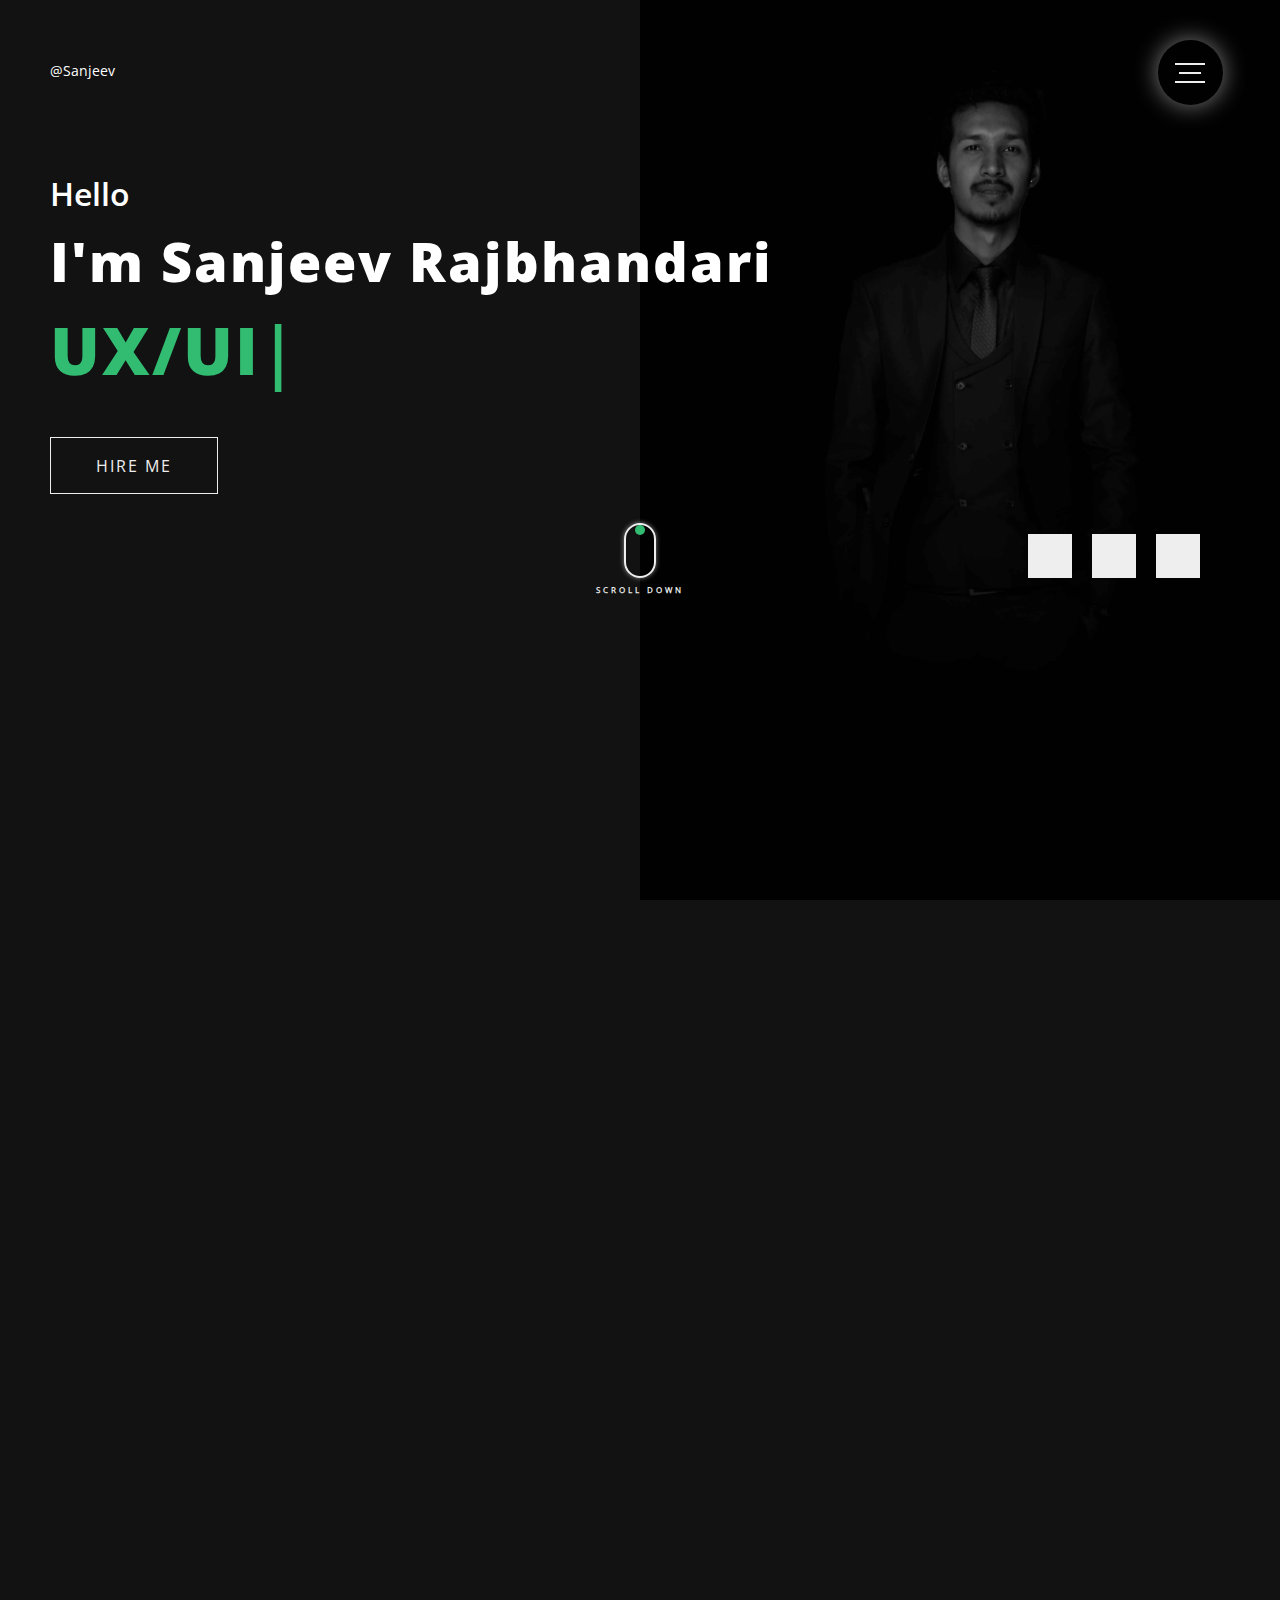
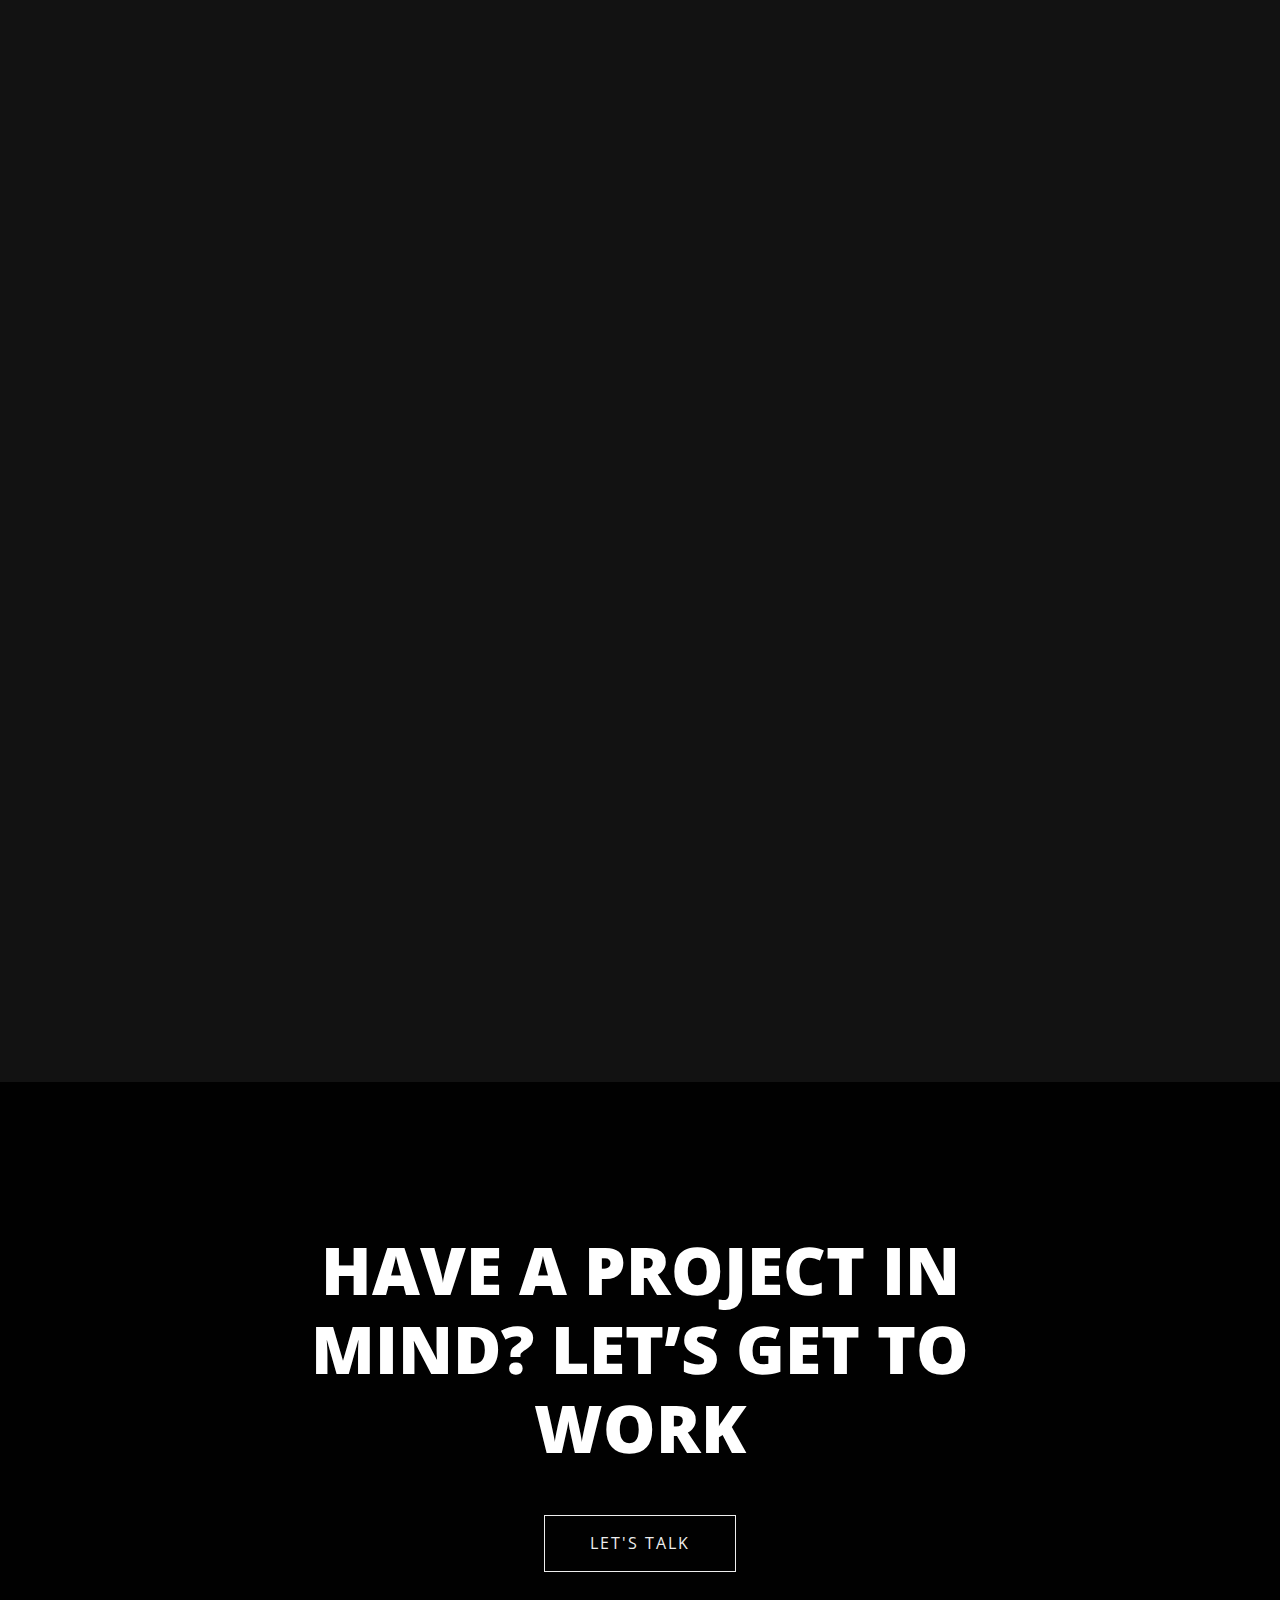
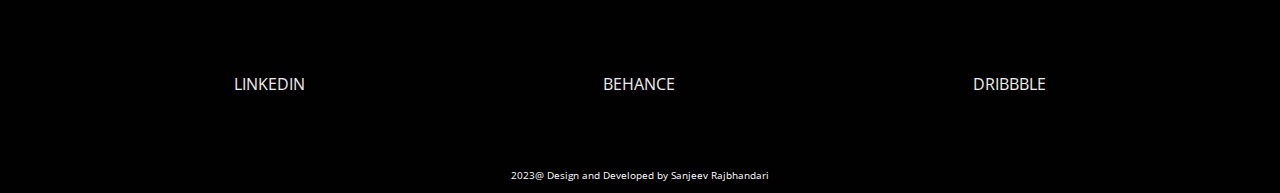
==== commit 93439466: "preview image" ====
--- a/home.html
+++ b/home.html
@@ -15,257 +15,271 @@
 
     <link rel="manifest" href="image/site.webmanifest">
     <link href="https://unpkg.com/aos@2.3.1/dist/aos.css" rel="stylesheet">
-    	<link rel="stylesheet" href="./plugin/components/Fancybox/jquery.fancybox.min.css">
-         <!-- only if you use fancybox -->
-
+    <link rel="stylesheet" href="./plugin/components/Fancybox/jquery.fancybox.min.css">
+    <!-- only if you use fancybox -->
     <link rel="stylesheet" type="text/css" href="./plugin/css/mediaBoxes.css">
 
     <title>@Sanjeev </title>
 </head>
 
 <body>
-<div class="">
+    <div class="">
         <!-- <div class="scrollToTop position-fixed bg-primary text-center text-ternary" style="display: none;">
         <i class="fas fa-angle-up"></i>
     </div> -->
-    <header>
-        <div >
+
+        <!-- Header starts -->
+        <header>
             <div>
-                <a href="home.html" class="logo">
-                    <p class="mb-0 pb-0 text-white pl-xl-0 pl-lg-3 pl-md-4 pl-sm-4 ">@Sanjeev</p>
-                </a>
-            </div>
-        
-        <div>
-            <input class="menu-icon" type="checkbox" id="menu-icon" name="menu-icon"/>
-            <label for="menu-icon"></label>
-            <nav class="nav">
-                 		
-                <ul class="pt-5">
-                    <li><a href="#">Home</a></li>
-                    <li><a href="#">Works</a></li>
-                    <li><a href="#">About</a></li>
-                    <li><a href="#">Contact</a></li>
-                </ul>
-            </nav>
-        </div>
-         
-    
-          <div class="hero-section">
-              <div class="row">
-                <div class="col-12 container">
-                    <div class="mt-sm-175 mt-145 ml-sm-50 ml-30">
-                        <h3 class="text-white mb-3">Hello</h3>
-                        <h2 class="text-white font-weight-bold mb-3">I'm Sanjeev Rajbhandari</h2>
-                        <div class="text-primary">
-                            <span class="txt-type font-weight-bold" data-wait="2000" data-words='["UX/UI Designer","Frontend Developer", "Web Designer", "Freelancer    "]'></span>
-                        </d>
-                    </div>
-                    <div class="mt-5">
-                        <a href="mailto:snzv959@gmail.com" class="btn btn-outline">Hire Me</a>
-                    </div>
-                    
-                    <section id="section-1">
-                        <a id="scroll-btn" href="#work"></a>
-                    </section>
-                    <div class="hero-section-social-link d-md-block d-none">
-                        <div class="social-media-icons d-flex  mt-3 text-light-grey  justify-content-end    mt-4 mr-70 pl-2">
-                            <ul class="unstyle-list mt-md-3">
-                                <li class="">
-                                    <a href="https://www.linkedin.com/in/sanjeev-rajbhandari-982ab8171/" target="_blank"><i class="fab fa-linkedin-in  text-secondary fs-linkedin "></i></a>
-                                </li>
-                                <li class="">
-                                    <a href="https://www.behance.net/sanjeevrajbhan" target="_blank"><i class="fab fa-behance text-secondary fs-behance"></i></a>
-                                </li>
-                                <li class="">
-                                    <a href="https://dribbble.com/Sanzeev" target="_blank"><i class="fab fa-dribbble text-secondary  fs-dribbble "></i></a>
-                                </li>
-                            </ul>
-                        </div>
-                    </div>
-                </div>
-               
-              </div>
-          </div>
-        </div>
-    </header>
-
-    <section id="services" class="mt-100" data-aos="fade-up" data-aos-duration="1000">
-        <div class="container  mt-5 pt-md-4 pt-sm-3 pt-3 mw-sm-335px">
-            <div class="fs-75 text-uppercase open-sans-extra-bold text-light-black">works</div>
-            <h2 class="open-sans-extra-bold text-uppercase  text-white mt-n50">Recent works</h2>
-            <div id="grid" class="mt-md-60 mt-sm-50 mt-50">
-        
-            <!-- -------------------------- BOX MARKUP -------------------------- -->      
+                <div>
+                    <a href="home.html" class="logo">
+                        <p class="mb-0 pb-0 text-white pl-xl-0 pl-lg-3 pl-md-4 pl-sm-4 ">@Sanjeev</p>
+                    </a>
+                </div>
+
+                <div>
+                    <input class="menu-icon" type="checkbox" id="menu-icon" name="menu-icon" />
+                    <label for="menu-icon"></label>
+                    <nav class="nav">
+
+                        <ul class="pt-5">
+                            <li><a href="#">Home</a></li>
+                            <li><a href="#">Works</a></li>
+                            <li><a href="#">About</a></li>
+                            <li><a href="#">Contact</a></li>
+                        </ul>
+                    </nav>
+                </div>
+
+
+                <!-- hero section starts -->
+                <div class="hero-section">
+                    <div class="row">
+                        <div class="col-12 container">
+                            <div class="mt-sm-175 mt-145 ml-sm-50 ml-30">
+                                <h3 class="text-white mb-3">Hello</h3>
+                                <h2 class="text-white font-weight-bold mb-3">I'm Sanjeev Rajbhandari</h2>
+                                <div class="text-primary">
+                                    <span class="txt-type font-weight-bold" data-wait="2000"
+                                        data-words='["UX/UI Designer","Frontend Developer", "Web Designer", "Freelancer    "]'></span>
+                                    </d>
+                                </div>
+                                <div class="mt-5">
+                                    <a href="mailto:snzv959@gmail.com" class="btn btn-outline">Hire Me</a>
+                                </div>
+
+                                <section id="section-1">
+                                    <a id="scroll-btn" href="#work"></a>
+                                </section>
+                                <div class="hero-section-social-link d-md-block d-none">
+                                    <div
+                                        class="social-media-icons d-flex  mt-3 text-light-grey  justify-content-end    mt-4 mr-70 pl-2">
+                                        <ul class="unstyle-list mt-md-3">
+                                            <li class="">
+                                                <a href="https://www.linkedin.com/in/sanjeev-rajbhandari-982ab8171/"
+                                                    target="_blank"><i
+                                                        class="fab fa-linkedin-in  text-secondary fs-linkedin "></i></a>
+                                            </li>
+                                            <li class="">
+                                                <a href="https://www.behance.net/sanjeevrajbhan" target="_blank"><i
+                                                        class="fab fa-behance text-secondary fs-behance"></i></a>
+                                            </li>
+                                            <li class="">
+                                                <a href="https://dribbble.com/Sanzeev" target="_blank"><i
+                                                        class="fab fa-dribbble text-secondary  fs-dribbble "></i></a>
+                                            </li>
+                                        </ul>
+                                    </div>
+                                </div>
+                            </div>
+
+                        </div>
+                    </div>
+                </div>
+                <!-- Hero section ends -->
+        </header>
+        <!-- Header ends -->
+
+        <!-- recent works starts -->
+
+        <section id="work" class="mt-100" data-aos="fade-up" data-aos-duration="1000">
+            <div class="container  mt-5 pt-md-4 pt-sm-3 pt-3 mw-sm-335px">
+                <div class="fs-75 text-uppercase open-sans-extra-bold text-light-black">works</div>
+                <h2 class="open-sans-extra-bold text-uppercase  text-white mt-n50">Recent works</h2>
+                <div id="grid" class="mt-md-60 mt-sm-50 mt-50">
+
+                    <!-- -------------------------- BOX MARKUP -------------------------- -->
                     <div class="media-box indoors">
-                        <div class="media-box-image mb-open-popup" data-type="iframe" data-src="./image/aala.png">
-                            <div data-width="752" data-height="500" data-thumbnail="./image/aala.png" ></div>
-                            
+                        <div class="media-box-image mb-open-popup" data-type="iframe" data-src="./image/aala-app.jpg">
+                            <div data-width="752" data-height="700" data-thumbnail="./image/aala.png"></div>
+
                             <div class="thumbnail-overlay">
                                 <div class="media-box-title">Aala App</div>
                                 <div class="media-box-date">UI Design, Branding</div>
                             </div>
                         </div>
                     </div>
-                  
-            <!-- -------------------------- BOX MARKUP -------------------------- -->      
+
+                    <!-- -------------------------- BOX MARKUP -------------------------- -->
                     <div class="media-box outside">
-                        <div class="media-box-image mb-open-popup" data-src="./image/groceryworls.png">
-                            <div data-width="752" data-height="1000" data-thumbnail="./image/groceryworls.png" ></div>
-                            
+                        <div class="media-box-image mb-open-popup" data-type="iframe"
+                            data-src="./image/groceryworks.png">
+                            <div data-width="752" data-height="1200" data-thumbnail="./image/groceryworls.png"></div>
+
                             <div class="thumbnail-overlay">
                                 <div class="media-box-title">Grocery Works</div>
                                 <div class="media-box-date">UI/UX Design, Web Design</div>
                             </div>
                         </div>
                     </div>
-        
-            <!-- -------------------------- BOX MARKUP -------------------------- -->      
+                    <!-- -------------------------- BOX MARKUP -------------------------- -->
                     <div class="media-box photography">
-                        <div class="media-box-image mb-open-popup" data-src="./image/Hospitals.png">
-                            <div data-width="752" data-height="560" data-thumbnail="./image/Hospitals.png" ></div>
-                            
+                        <div class="media-box-image mb-open-popup" data-type="iframe" data-src="./image/Hospitals.png">
+                            <div data-width="752" data-height="700" data-thumbnail="./image/Hospitals.png"></div>
+
                             <div class="thumbnail-overlay">
                                 <div class="media-box-title">DoctorLive24</div>
                                 <div class="media-box-date">UI/UX Design</div>
                             </div>
                         </div>
                     </div>
-                 
-       
-        
-            <!-- -------------------------- BOX MARKUP -------------------------- -->      
+
+                    <!-- -------------------------- BOX MARKUP -------------------------- -->
                     <div class="media-box photography">
-                        <div class="media-box-image mb-open-popup" data-src="./image/aalaw.png">
-                            <div data-width="752" data-height="500" data-thumbnail="./image/aalaw.png" ></div>
-                            
+                        <div class="media-box-image mb-open-popup" data-type="iframe" data-src="./image/aala-web.png">
+                            <div data-width="752" data-height="700" data-thumbnail="./image/aalaw.png"></div>
+
                             <div class="thumbnail-overlay">
-                                <div class="media-box-title">Aala</div>
+                                <div class="media-box-title">Aala (Web)</div>
                                 <div class="media-box-date">UI/ UX Design</div>
                             </div>
                         </div>
                     </div>
-                    
-            <!-- -------------------------- BOX MARKUP -------------------------- -->      
+
+                    <!-- -------------------------- BOX MARKUP -------------------------- -->
                     <div class="media-box indoors">
-                        <div class="media-box-image mb-open-popup" data-src="./image/lawyer.png">
-                            <div data-width="752" data-height="498" data-thumbnail="./image/lawyer.png" ></div>
-                            
+                        <div class="media-box-image mb-open-popup" data-type="iframe" data-src="./image/lawyer.png">
+                            <div data-width="752" data-height="700" data-thumbnail="./image/lawyer.png"></div>
+
                             <div class="thumbnail-overlay">
                                 <div class="media-box-title">Hamrolawyer</div>
                                 <div class="media-box-date">UI Design, Web Design, Branding</div>
                             </div>
                         </div>
                     </div>
-             
-   
-      
- 
-                    
- 
-                             
-                  
-               </div> <!-- #grid -->
-        </div>
-    </section>
-    <section id="services" class="mt-100" data-aos="fade-up" data-aos-duration="1000">
-        <div class="container  mt-5 pt-md-4 pt-sm-3 pt-3 mw-sm-335px">
-            <div class="fs-75 text-uppercase open-sans-extra-bold text-light-black">Services</div>
-            <h2 class="open-sans-extra-bold text-uppercase  text-white mt-n50">What I Do</h2>
-            <div class="row mt-md-60 mt-sm-50 mt-50">
-                <div class="col-12 col-sm-6 col-lg-4 mb-lg-0 mb-md-5 mb-sm-5 mb-5 pb-sm">
-                    <div class="card service px-40 py-45  h-100">
-                        <div class="card-avatar  d-flex justify-content-center">
-                           <img src="./image/Web.svg" alt="">
-                        </div>
-
-                        <div class="card-body px-0 pb-0">
-                            <h5 class="card-title h6 text-uppercase text-white font-weight-semi-bold pb-2 ">Web Design
-                            </h5>
-                            <div class="card-text text-white  mt-n23">
-                                <p>Beautiful and reults driven website design</p>
-                            </div>
-                            <div class="number">
-                                <h1 class="open-sans-extra-bold text-right">01</h1>
-                            </div>
-                        </div>
-                    </div>
-                </div>
-                <div class="col-12 col-sm-6 col-lg-4 mb-lg-0 mb-md-5 mb-sm-5 mb-5 pb-sm">
-                    <div class="card service px-40 py-45  h-100">
-                        <div class="card-avatar  d-flex justify-content-center">
-                           <img src="./image/category.svg" alt="">
-                        </div>
-
-                        <div class="card-body px-0 pb-0">
-                            <h5 class="card-title h6 text-uppercase text-white font-weight-semi-bold pb-2 ">UX/UI Design
-                            </h5>
-                            <div class="card-text text-white  mt-n23">
-                                <p>Perfecting digital experiences through human centered designs</p>
-                            </div>
-                            <div class="number">
-                                <h1 class="open-sans-extra-bold text-right">02</h1>
-                            </div>
-                        </div>
-                    </div>
-                </div>
-                <div class="col-12 col-sm-6 col-lg-4 mb-lg-0 mb-md-5 mb-sm-5 mb-5 pb-sm">
-                    <div class="card service px-40 py-45  h-100">
-                        <div class="card-avatar  d-flex justify-content-center">
-                           <img src="./image/category.svg" alt="">
-                        </div>
-
-                        <div class="card-body px-0 pb-0">
-                            <h5 class="card-title h6 text-uppercase text-white font-weight-semi-bold pb-2 ">Responsive Layouts
-                            </h5>
-                            <div class="card-text text-white  mt-n23">
-                                <p>Responsive layouts design meeting clients needs.</p>
-                            </div>
-                            <div class="number">
-                                <h1 class="open-sans-extra-bold text-right">03</h1>
-                            </div>
-                        </div>
-                    </div>
-                </div>
-        
+
+                </div> <!-- #grid -->
             </div>
-
-        </div>
-    </section>
-
-
-    <footer class="bg-dark-bg mt-100 pt-5" >
-        <div class="container inner-footer">
-            <div class="text-white position-absolute arrow">
-                <i class="fas fa-arrow-right"></i> 
+        </section>
+
+        <!-- recent works starts -->
+
+
+        <!-- services starts -->
+        <section id="services" class="mt-100" data-aos="fade-up" data-aos-duration="1000">
+            <div class="container  mt-5 pt-md-4 pt-sm-3 pt-3 mw-sm-335px">
+                <div class="fs-75 text-uppercase open-sans-extra-bold text-light-black">Services</div>
+                <h2 class="open-sans-extra-bold text-uppercase  text-white mt-n50">What I Do</h2>
+                <div class="row mt-md-60 mt-sm-50 mt-50">
+                    <div class="col-12 col-sm-6 col-lg-4 mb-lg-0 mb-md-5 mb-sm-5 mb-5 pb-sm">
+                        <div class="card service px-40 py-45  h-100">
+                            <div class="card-avatar  d-flex justify-content-center">
+                                <img src="./image/Web.svg" alt="">
+                            </div>
+
+                            <div class="card-body px-0 pb-0">
+                                <h5 class="card-title h6 text-uppercase text-white font-weight-semi-bold pb-2 ">Web
+                                    Design
+                                </h5>
+                                <div class="card-text text-white  mt-n23">
+                                    <p>Beautiful and reults driven website design</p>
+                                </div>
+                                <div class="number">
+                                    <h1 class="open-sans-extra-bold text-right">01</h1>
+                                </div>
+                            </div>
+                        </div>
+                    </div>
+                    <div class="col-12 col-sm-6 col-lg-4 mb-lg-0 mb-md-5 mb-sm-5 mb-5 pb-sm">
+                        <div class="card service px-40 py-45  h-100">
+                            <div class="card-avatar  d-flex justify-content-center">
+                                <img src="./image/category.svg" alt="">
+                            </div>
+
+                            <div class="card-body px-0 pb-0">
+                                <h5 class="card-title h6 text-uppercase text-white font-weight-semi-bold pb-2 ">UX/UI
+                                    Design
+                                </h5>
+                                <div class="card-text text-white  mt-n23">
+                                    <p>Perfecting digital experiences through human centered designs</p>
+                                </div>
+                                <div class="number">
+                                    <h1 class="open-sans-extra-bold text-right">02</h1>
+                                </div>
+                            </div>
+                        </div>
+                    </div>
+                    <div class="col-12 col-sm-6 col-lg-4 mb-lg-0 mb-md-5 mb-sm-5 mb-5 pb-sm">
+                        <div class="card service px-40 py-45  h-100">
+                            <div class="card-avatar  d-flex justify-content-center">
+                                <img src="./image/category.svg" alt="">
+                            </div>
+
+                            <div class="card-body px-0 pb-0">
+                                <h5 class="card-title h6 text-uppercase text-white font-weight-semi-bold pb-2 ">
+                                    Responsive Layouts
+                                </h5>
+                                <div class="card-text text-white  mt-n23">
+                                    <p>Responsive layouts design meeting clients needs.</p>
+                                </div>
+                                <div class="number">
+                                    <h1 class="open-sans-extra-bold text-right">03</h1>
+                                </div>
+                            </div>
+                        </div>
+                    </div>
+                </div>
             </div>
-          <div class="h1 text-white text-center px-lg-150 px-sm-50 px-40 mt-100">HAVE A PROJECT IN MIND? LET’S GET TO WORK</div> 
-          <div class="mt-5 text-center">
-            <a href="mailto:snzv959@gmail.com" class="btn btn-outline">Let's Talk</a>
-        </div>
-         
-            <div class="social-media-text mt-100 ">
-                <ul class="unstyle-list pl-0 text-center text-white  d-flex justify-content-around">
-                    <li>
-                        <a href="#">Linkedin</a>
-                    </li>
-                    <li>
-                        <a href="#">Behance</a>
-                    </li>
-                    <li>
-                        <a href="#">Dribbble</a>
-                    </li>
-                </ul>
+        </section>
+        <!-- services ends -->
+
+
+        <!-- footer starts -->
+        <footer class="bg-dark-bg mt-100 pt-5">
+            <div class="container inner-footer">
+                <div class="text-white position-absolute arrow">
+                    <i class="fas fa-arrow-right"></i>
+                </div>
+                <div class="h1 text-white text-center px-lg-150 px-sm-50 px-40 mt-100">HAVE A PROJECT IN MIND? LET’S GET
+                    TO WORK</div>
+                <div class="mt-5 text-center">
+                    <a href="mailto:snzv959@gmail.com" class="btn btn-outline">Let's Talk</a>
+                </div>
+
+                <div class="social-media-text mt-100 ">
+                    <ul class="unstyle-list pl-0 text-center text-white  d-flex justify-content-around">
+                        <li>
+                            <a href="#">Linkedin</a>
+                        </li>
+                        <li>
+                            <a href="#">Behance</a>
+                        </li>
+                        <li>
+                            <a href="#">Dribbble</a>
+                        </li>
+                    </ul>
+                </div>
+                <hr>
+                <div class="footer-link text-center mx-auto mt-5 pb-2">
+                    <small class="fs-10 text-white  text-center  mt-3 mb-0 pb-2">2023@ Design and Developed by Sanjeev
+                        Rajbhandari</small>
+                </div>
             </div>
-            <hr>
-            <div class="footer-link text-center mx-auto mt-5 pb-2">
-                <small class="fs-10 text-white  text-center  mt-3 mb-0 pb-2">2023@ Design and Developed by Sanjeev Rajbhandari</small>
-            </div>
-        </div>
-
-    </footer>
-
-</div>
+
+        </footer>
+        <!-- footer ends -->
+
+    </div>
 
 
 
@@ -283,21 +297,24 @@
     <script src="./js/bootstrap.min.js"></script>
     <script src="./js/lightslider.js"></script>
     <script src="./plugin/components/Isotope/jquery.isotope.min.js"></script>
-	<script src="./plugin/components/imagesLoaded/jquery.imagesLoaded.min.js"></script>
-	<script src="./plugin/components/Transit/jquery.transit.min.js"></script>
-	<script src="./plugin/components/jQuery Easing/jquery.easing.js"></script>
-	<script src="./plugin/components/jQuery Visible/jquery.visible.min.js"></script>
-	<script src="./plugin/components/Modernizr/modernizr.custom.min.js"></script>
-	<script src="./plugin/components/Fancybox/jquery.fancybox.min.js"></script> <!-- only if you use Fancybox -->
-	<script src="./plugin/js/jquery.mediaBoxes.dropdown.js"></script>
-	<script src="./plugin/js/jquery.mediaBoxes.js"></script>
+    <script src="./plugin/components/imagesLoaded/jquery.imagesLoaded.min.js"></script>
+    <script src="./plugin/components/Transit/jquery.transit.min.js"></script>
+    <script src="./plugin/components/jQuery Easing/jquery.easing.js"></script>
+    <script src="./plugin/components/jQuery Visible/jquery.visible.min.js"></script>
+    <script src="./plugin/components/Modernizr/modernizr.custom.min.js"></script>
+    <script src="./plugin/components/Fancybox/jquery.fancybox.min.js"></script> <!-- only if you use Fancybox -->
+    <script src="./plugin/js/jquery.mediaBoxes.dropdown.js"></script>
+    <script src="./plugin/js/jquery.mediaBoxes.js"></script>
     <script src="./js/main.js"></script>
 
     <script src="https://unpkg.com/aos@2.3.1/dist/aos.js"></script>
-    
+
     <script>
-      AOS.init({once: true,});
-      </script>
+        AOS.init({
+            once: true,
+        });
+
+    </script>
     <script type="text/javascript">
         $(document).ready(function () {
 
--- a/css/main.css
+++ b/css/main.css
@@ -358,7 +358,7 @@
 }
 
 .btn-default:not(:disabled):not(.disabled):hover, .btn-default:not(:disabled):not(.disabled):focus, .btn-default:not(:disabled):not(.disabled):active {
-  background: #333 !important;
+  background: #121212 !important;
   color: #fff !important;
 }
 
@@ -937,7 +937,7 @@
   }
 }
 
-footer .social-media-icons li:nth-child(3):hover, .social-media-icons ul li:hover {
+.social-media-icons ul li:hover {
   -webkit-transition: all ease .4s;
   transition: all ease .4s;
 }
@@ -966,10 +966,6 @@
 
 footer h4 {
   letter-spacing: 1px;
-}
-
-footer .social-media-icons li:nth-child(3):hover {
-  background-color: #C52F30 !important;
 }
 
 .fs-linkedin {
@@ -6024,6 +6020,7 @@
 .media-box-title {
   color: #fff;
   font-size: 11px;
+  font-weight: 700;
   margin-bottom: 5px;
   text-transform: uppercase;
   letter-spacing: 2px;
@@ -6031,7 +6028,7 @@
 }
 
 .media-box-date {
-  color: #F2F2F2;
+  color: #EEEEEE;
   font-size: 10px;
 }
 
@@ -6079,11 +6076,18 @@
 }
 
 .thumbnail-overlay .media-box-title {
+  font-family: "OpenSans-ExtraBold";
+  color: #121212;
+  font-size: 24px;
+}
+
+.thumbnail-overlay .media-box-date {
+  margin-top: 10px;
+  font-style: italic;
   font-size: 16px;
 }
 
-.thumbnail-overlay .media-box-date {
-  font-style: italic;
-  font-size: 12px;
+.fancyboxMB-content html img {
+  width: 100% !important;
 }
 /*# sourceMappingURL=main.css.map */--- a/plugin/css/mediaBoxes.css
+++ b/plugin/css/mediaBoxes.css
@@ -221,9 +221,9 @@
   }
   
   .media-box-date{
-    font-size: 11px;
+    font-size: 22px;
     line-height: 15px;
-    color: #e54e53;
+    color: #fff;
     margin-top: 5px;
   }
 
@@ -249,7 +249,7 @@
 
   .media-box-text{
     color: rgb(119, 119, 119);
-    font-size: 14px;
+    font-size: 22px;
     line-height: 26.6px;
     margin: 13px 0px 13px 0 !important;
   }
@@ -1301,4 +1301,4 @@
   /* animate out */
   .my-mfp-slide-bottom.mfp-removing.mfp-bg {
     opacity: 0;
-  }+  }
